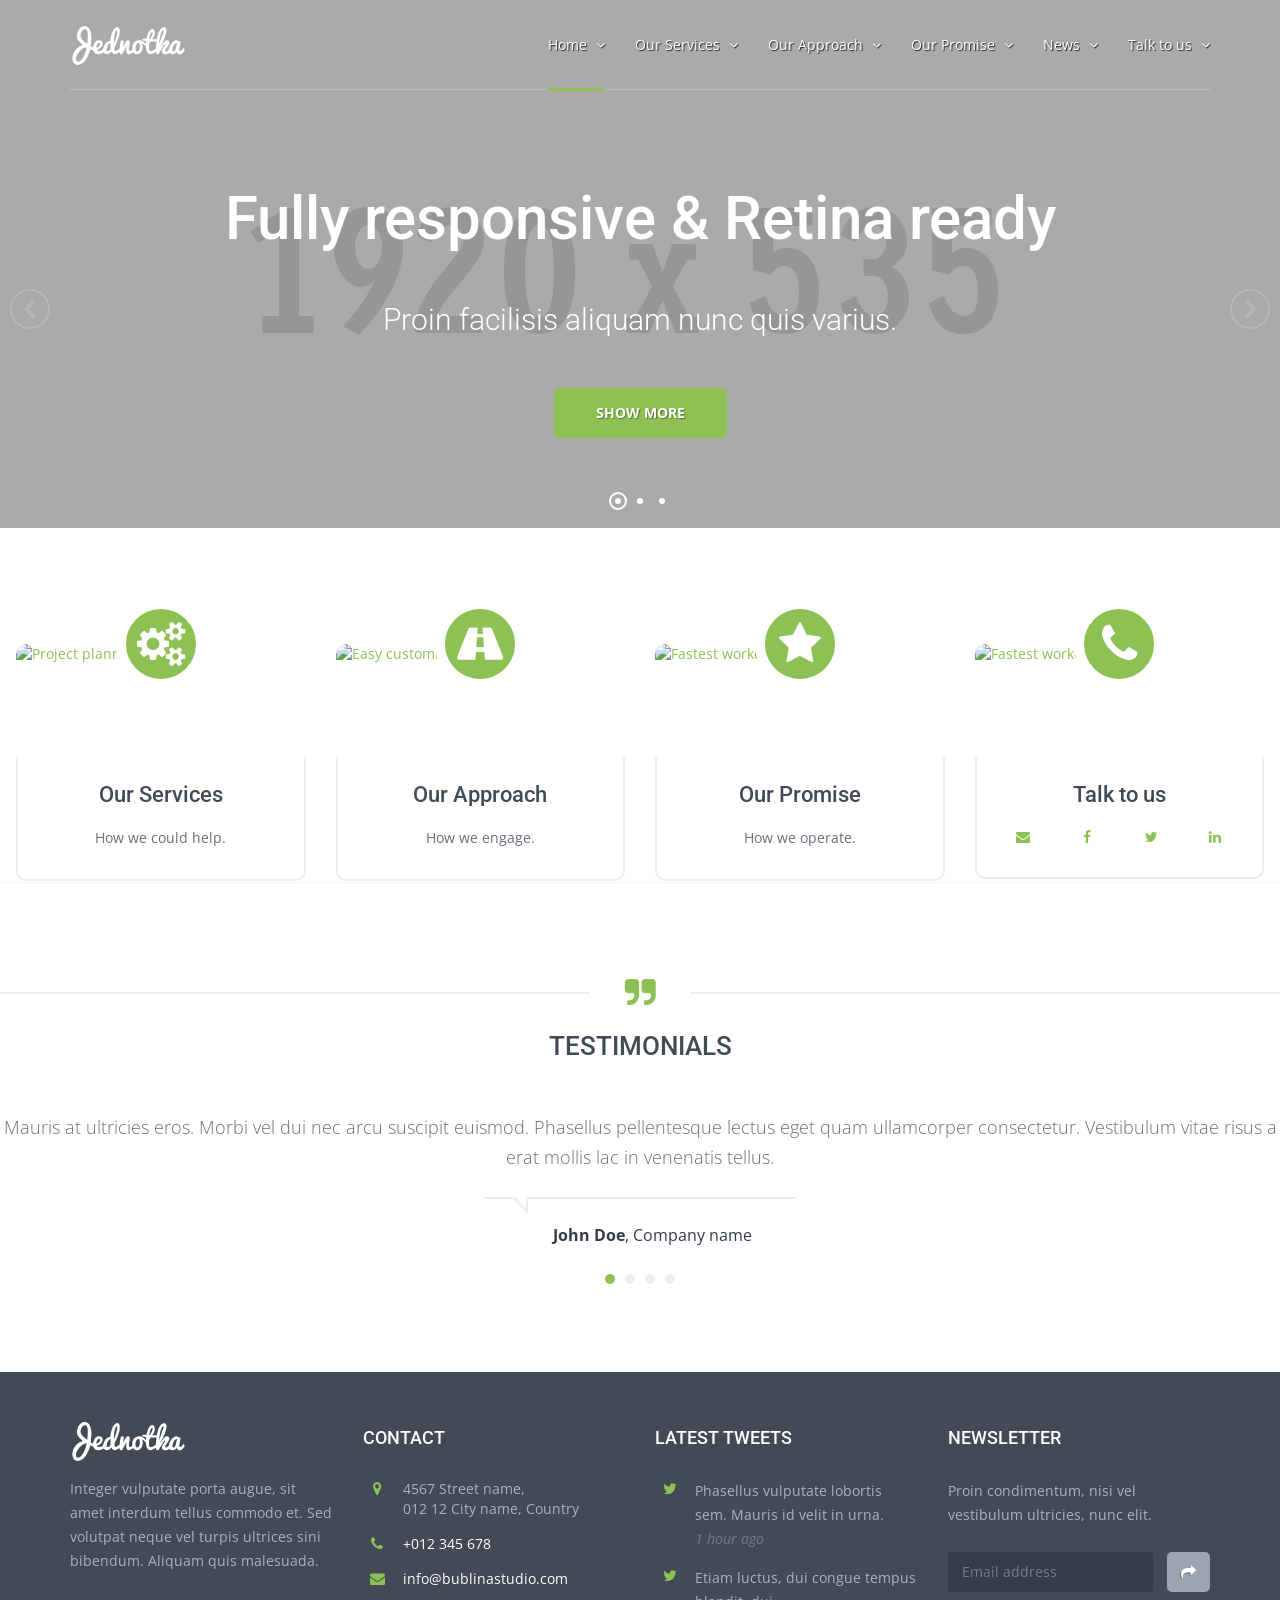
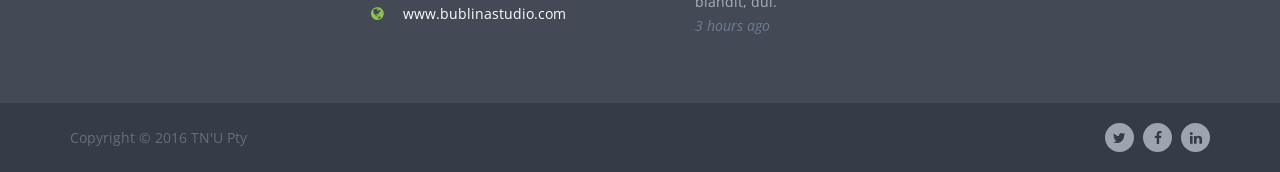
==== index.html @ 7b32b61a "initial commit" ====
<!DOCTYPE html>
<!--
  Name: Jednotka - Multipurpose Website HTML Template
  Author: Bublina Studio - www.bublinastudio.com, info@bublinastudio.com
  Version: 1.8
-->
<!--[if lt IE 9]> <html class="lt-ie9" lang="en"> <![endif]-->
<!--[if !IE] -->
<html lang='en'>
  <!-- <![endif] -->
  <head>
    <title>Home | Kite</title>
    <meta content='blog, business, clean, multipurpose template, twitter bootstrap 3, responsive' name='keywords'>
    <meta content='Jednotka is multipurpose Twitter Bootstrap 3 template which is suitable for any type of business or online project. ' name='description'>
    <meta content='BublinaStudio.com' name='author'>
    <meta content='all' name='robots'>
    <meta content='text/html; charset=utf-8' http-equiv='Content-Type'>
    <meta content='width=device-width, initial-scale=1.0' name='viewport'>
    <!--[if IE]> <meta http-equiv='X-UA-Compatible' content='IE=edge,chrome=1'> <![endif]-->
    <link href='assets/images/meta_icons/favicon.ico' rel='shortcut icon' type='image/x-icon'>
    <link href='assets/images/meta_icons/apple-touch-icon.png' rel='apple-touch-icon-precomposed'>
    <!-- / required stylesheets -->
    <link href="assets/stylesheets/bootstrap/bootstrap.min.css" media="all" id="bootstrap" rel="stylesheet" type="text/css" />
    <link href="assets/stylesheets/jednotka_green.css" media="all" id="colors" rel="stylesheet" type="text/css" />
    <link href="assets/stylesheets/site.css" media="all" id="colors" rel="stylesheet" type="text/css" />
    <!--[if lt IE 9]>
      <script src="assets/javascripts/ie/html5shiv.js" type="text/javascript"></script>
      <script src="assets/javascripts/ie/respond.min.js" type="text/javascript"></script>
    <![endif]-->
  </head>
  <body class='homepage'>
    <div id='wrapper'>
      <header id='header'>
        <div class='container'>
          <nav class='navbar navbar-collapsed-sm navbar-default' id='nav' role='navigation'>
            <div class='navbar-header'>
              <button class='navbar-toggle' data-target='.navbar-header-collapse' data-toggle='collapse' type='button'>
                <span class='sr-only'>Toggle navigation</span>
                <span class='icon-bar'></span>
                <span class='icon-bar'></span>
                <span class='icon-bar'></span>
              </button>
              <a class='navbar-brand' href='index.html'>
                <img alt="Jednotka" width="117" height="39" src="assets/images/logo.svg" />
              </a>
            </div>
            <div class='collapse navbar-collapse navbar-header-collapse'>
              <ul class='nav navbar-nav navbar-right'>
                <li class='active dropdown'>
                  <a class='dropdown-toggle' data-delay='50' data-hover='dropdown' data-toggle='dropdown' href='#'>
                    <span>
                      Home
                      <i class='fa fa-angle-down'></i>
                    </span>
                  </a>
                  <ul class='dropdown-menu' role='menu'>
                    <li class='active dropdown-submenu'>
                      <a href='index.html'>About Us</a>
                    </li>
                   <!--  <li class=''>
                      <a href='index2.html'>Home 2</a>
                    </li>
                    <li class=''>
                      <a href='index3.html'>Home 3</a>
                    </li>
                    <li class=''>
                      <a href='boxed.html'>Boxed layout</a>
                    </li> -->
                  </ul>
                </li>
                <li class='dropdown'>
                  <a class='dropdown-toggle' data-delay='50' data-hover='dropdown' data-toggle='dropdown' href='#'>
                    <span>
                      Our Services
                      <i class='fa fa-angle-down'></i>
                    </span>
                  </a>
                  <ul class='dropdown-menu' role='menu'>
                    <li class=''>
                      <a href='under_construction.html'>Services 1</a>
                    </li>
                    <li class=''>
                      <a href='under_construction.html'>Services 2</a>
                    </li>
                   <!--  <li class=''>
                      <a href='faq.html'>FAQ</a>
                    </li>
                    <li>
                      <a href='404.html'>404 Error</a>
                    </li>
                    <li>
                      <a href='500.html'>500 Error</a>
                    </li>
                    <li>
                      <a href='coming_soon.html'>Coming soon</a>
                    </li>
                    <li>
                      <a href='under_construction.html'>Under construction</a>
                    </li> -->
                  </ul>
                </li>
                <li class='dropdown'>
                  <a class='dropdown-toggle' data-delay='50' data-hover='dropdown' data-toggle='dropdown' href='#'>
                    <span>
                      Our Approach
                      <i class='fa fa-angle-down'></i>
                    </span>
                  </a>
                  <ul class='dropdown-menu' role='menu'>
                    <li class=''>
                      <a href='under_construction.html'>K</a>
                    </li>
                    <li class=''>
                      <a href='under_construction.html'>I</a>
                    </li>
                    <li class=''>
                      <a href='under_construction.html'>T</a>
                    </li>
                    <li class=''>
                      <a href='under_construction.html'>E</a>
                    </li>
<!--                     <li class=''>
                      <a href='tables.html'>Tables</a>
                    </li>
                    <li class=''>
                      <a href='typography.html'>Typography</a>
                    </li>
                    <li class=''>
                      <a href='pricing_tables.html'>Pricing tables</a>
                    </li>
                    <li class='dropdown-submenu'>
                      <a href='index.html'>
                        Submenu
                        <i class='fa fa-angle-right'></i>
                      </a>
                      <ul class='dropdown-menu' role='menu'>
                        <li>
                          <a href='index.html'>Submenu item</a>
                        </li>
                        <li>
                          <a href='index.html'>Submenu item</a>
                        </li>
                        <li>
                          <a href='index.html'>Submenu item</a>
                        </li>
                      </ul>
                    </li> -->
                  </ul>
                </li>
                <li class='dropdown'>
                  <a class='dropdown-toggle' data-delay='50' data-hover='dropdown' data-toggle='dropdown' href='#'>
                    <span>
                      Our Promise
                      <i class='fa fa-angle-down'></i>
                    </span>
                  </a>
                <!--   <ul class='dropdown-menu' role='menu'>
                    <li class=''>
                      <a href='blog_small.html'>Small image</a>
                    </li>
                    <li class=''>
                      <a href='blog_large.html'>Large image</a>
                    </li>
                    <li class=''>
                      <a href='blog_single_post.html'>Single post</a>
                    </li>
                  </ul> -->
                </li>
                <li class='dropdown'>
                  <a class='dropdown-toggle' data-delay='50' data-hover='dropdown' data-toggle='dropdown' href='#'>
                    <span>
                      News
                      <i class='fa fa-angle-down'></i>
                    </span>
                  </a>
                  <ul class='dropdown-menu' role='menu'>
                    <li class=''>
                      <a href='under_construction.html'>Feedback</a>
                    </li>
                   <!--  <li class=''>
                      <a href='portfolio_three_cols.html'>3 columns</a>
                    </li>
                    <li class=''>
                      <a href='portfolio_four_cols.html'>4 columns</a>
                    </li>
                    <li class=''>
                      <a href='portfolio_detail.html'>Project detail</a>
                    </li> -->
                  </ul>
                </li>
                <li class='dropdown'>
                  <a class='dropdown-toggle' data-delay='50' data-hover='dropdown' data-toggle='dropdown' href='#'>
                    <span>
                      Talk to us
                      <i class='fa fa-angle-down'></i>
                    </span>
                  </a>
                 <!--  <ul class='dropdown-menu' role='menu'>
                    <li class=''>
                      <a href='contact.html'>Contact</a>
                    </li>
                    <li class=''>
                      <a href='contact2.html'>Contact 2</a>
                    </li>
                    <li class=''>
                      <a href='contact3.html'>Contact 3</a>
                    </li>
                  </ul> -->
                </li>
              </ul>
            </div>
          </nav>
        </div>
      </header>
      <div id='main' role='main'>
        <!-- / carousel blur -->
        <div class='hero-carousel carousel-blur carousel-blur-arrows carousel-blur-pagination flexslider' id='carousel-example-1'>
          <ul class='slides'>
            <li class='item'>
              <div class='container'>
                <div class='row'>
                  <div class='col-lg-12 animate'>
                    <h1 class='big fadeInUp animated'>
                      Fully responsive
                      &amp;
                      Retina ready
                    </h1>
                    <p class='normal fadeInUp animated'>Proin facilisis aliquam nunc quis varius.</p>
                    <a class='btn btn-contrast btn-lg fadeInRight animated' href='#'>
                      Show more
                    </a>
                  </div>
                </div>
              </div>
            </li>
            <li class='item'>
              <div class='container'>
                <div class='row'>
                  <div class='col-lg-12 animate'>
                    <h2 class='big fadeInLeftBig animated'>
                      Clean, flat
                      &amp;
                      polished design
                    </h2>
                    <p class='normal fadeInRightBig animated'>Sed felis ligula, eleifend at neque eget.</p>
                    <a class='btn btn-contrast btn-lg fadeInDownBig animated' href='#'>
                      Show more
                    </a>
                  </div>
                </div>
              </div>
            </li>
            <li class='item'>
              <div class='container'>
                <div class='row'>
                  <div class='col-lg-12 animate'>
                    <h2 class='big fadeInRightBig animated'>Based on Twitter Bootstrap</h2>
                    <p class='normal fadeInLeftBig animated'>Nam nec tellus molestie, sollicitudin, at...</p>
                    <a class='btn btn-contrast btn-lg fadeInUpBig animated' href='#'>
                      Show more
                    </a>
                  </div>
                </div>
              </div>
            </li>
          </ul>
        </div>
        <div id='main-content'>
          <!-- <div class='container'>
            <div class='row'>
              <div class='col-sm-12'>
                <p class='lead lead-lg text-center'>Quisque nunc sapien, malesuada vitae luctus in, blandit eu erat. Cras fringilla eros eget justo dictum convallis.</p>
              </div>
            </div> -->
            <div class='panels-wrapper'>
              <div class='row panel m-n'>
                <div class='col-sm-3 panel-item'>
                  <a class='panel panel-image' href='#'>
                    <div class='panel-icon'>
                      <i class='fa fa-gears icon'></i>
                    </div>
                    <div class='panel-heading'><img class="img-responsive-sm" alt="Project planning" width="768" height="300" src="http://placehold.it/768x300" /></div>
                    <div class='panel-body'>
                      <h3 class='panel-title'>Our Services</h3>
                      <p>How we could help.</p>
                    </div>
                  </a>
                </div>
                <div class='col-sm-3 panel-item'>
                  <a class='panel panel-image' href='#'>
                    <div class='panel-icon'>
                      <i class='fa fa-road icon'></i>
                    </div>
                    <div class='panel-heading'><img class="img-responsive-sm" alt="Easy customizable" width="768" height="300" src="http://placehold.it/768x300" /></div>
                    <div class='panel-body'>
                      <h3 class='panel-title'>Our Approach</h3>
                      <p>How we engage.</p>
                    </div>
                  </a>
                </div>
                <div class='col-sm-3 panel-item'>
                  <a class='panel panel-image' href='#'>
                    <div class='panel-icon'>
                      <i class='fa fa-star icon'></i>
                    </div>
                    <div class='panel-heading'><img class="img-responsive-sm" alt="Fastest workers" width="768" height="300" src="http://placehold.it/768x300" /></div>
                    <div class='panel-body'>
                      <h3 class='panel-title'>Our Promise</h3>
                      <p>How we operate.</p>
                    </div>
                  </a>
                </div>
                  <div class='col-sm-3 panel-item'>
                  <a class='panel panel-image' href='#'>
                    <div class='panel-icon'>
                      <i class='fa fa-phone icon'></i>
                    </div>
                    <div class='panel-heading'><img class="img-responsive-sm" alt="Fastest workers" width="768" height="300" src="http://placehold.it/768x300" /></div>
                    <div class='panel-body'>
                      <h3 class='panel-title'>Talk to us</h3>
                      <div class='row'>
                       <!--  <div class="icon icon-wrap icon-circle icon-lg contrast-bg">
                          <i class="fa fa-wrench text-white"></i>
                        </div> -->
                        <div class="col-md-3 icon icon-circle icon-lg"> <i class='fa fa-envelope icon'></i></div>
                        <div class="col-md-3 icon icon-circle icon-lg"> <i class='fa fa-facebook icon'></i></div>
                        <div class="col-md-3 icon icon-circle icon-lg"> <i class='fa fa-twitter icon'></i></div>
                        <div class="col-md-3 icon icon-circle icon-lg"> <i class='fa fa-linkedin icon'></i></div>
                      </div>
                    </div>
                  </a>
                </div>
              </div>
            </div>
           <!--  <div class='row'>
              <div class='col-sm-12'>
                <div class='page-header page-header-with-icon'>
                  <i class='fa fa-star'></i>
                  <h2>Top features</h2>
                </div>
                <div class='text-boxes'>
                  <div class='row text-box'>
                    <div class='col-sm-6'><img class="img-responsive center-block" alt="Lorem ipsum dolor sit amet" width="340" height="188" src="http://placehold.it/340x188" /></div>
                    <div class='col-sm-6'>
                      <h3 class='title'><a href="#">Lorem ipsum dolor sit amet</a></h3>
                      <p>Mauris at ultricies eros. Morbi vel dui nec arcu suscipit euismod. Phasellus pellentesque lectus eget quam ullamcorper consectetur. Vestibulum vitae risus a erat mollis lac in venenatis tellus. Morbi et tristique lacus.</p>
                      <a class='btn btn-contrast btn-bordered btn-sm' href='#'>Read more</a>
                    </div>
                  </div>
                  <hr>
                  <div class='row text-box'>
                    <div class='col-sm-6 col-sm-push-6'><img class="img-responsive center-block" alt="Praesent vitae adipiscing nunc" width="330" height="183" src="http://placehold.it/330x183" /></div>
                    <div class='col-sm-6 col-sm-pull-6'>
                      <h3 class='title'><a href="#">Praesent vitae adipiscing nunc</a></h3>
                      <p>Integer fringtilla fringilla mauris eget accumsan. Nullam quis consequat ipsum, eu cursus mi. Donec quis quam at risus viverra venenatis. Phasellus non nulla tortor. Fusce congue enim sed ullamcorper cursus. Donec tincidunt elit sed felis iaculis laoreet.</p>
                      <a class='btn btn-contrast btn-bordered btn-sm' href='#'>Read more</a>
                    </div>
                  </div>
                </div>
              </div>
            </div> -->
            <!-- <div class='row'>
              <div class='col-sm-12'>
                <div class='page-header page-header-with-icon'>
                  <i class='fa fa-suitcase'></i>
                  <h2>
                    Our last projects
                    <small>Phasellus malesuada sapien non orci semper gravida.</small>
                  </h2>
                </div>
                <div class='row portfolio-boxes'>
                  <div class='col-sm-3 col-xs-6 no-mb-t-xs portfolio-box'>
                    <a class='image-link' href='portfolio_detail.html'>
                      <i class='fa fa-search'></i>
                      <img class="img-responsive img-rounded center-block" alt="Etiam vestibulum" width="262" height="262" src="http://placehold.it/262x262" />
                    </a>
                    <h3 class='title'>Etiam vestibulum</h3>
                    <p class='category'>Photography</p>
                  </div>
                  <div class='col-sm-3 col-xs-6 no-mb-t-xs portfolio-box'>
                    <a class='image-link' href='portfolio_detail.html'>
                      <i class='fa fa-link'></i>
                      <img class="img-responsive img-rounded center-block" alt="Malesuada" width="262" height="262" src="http://placehold.it/262x262" />
                    </a>
                    <h3 class='title'>Malesuada</h3>
                    <p class='category'>Webdesign</p>
                  </div>
                  <div class='col-sm-3 col-xs-6 portfolio-box'>
                    <a href='portfolio_detail.html'>
                      <div class='image-link'>
                        <i class='fa fa-search'></i>
                        <img class="img-responsive img-rounded center-block" alt="Dictum vulputate" width="262" height="262" src="http://placehold.it/262x262" />
                      </div>
                      <h3 class='title'>Dictum vulputate</h3>
                      <p class='category'>Identity</p>
                    </a>
                  </div>
                  <div class='col-sm-3 col-xs-6 portfolio-box'>
                    <a href='portfolio_detail.html'>
                      <div class='image-link'>
                        <i class='fa fa-search'></i>
                        <img class="img-responsive img-rounded center-block" alt="Semper massa" width="262" height="262" src="http://placehold.it/262x262" />
                      </div>
                      <h3 class='title'>Semper massa</h3>
                      <p class='category'>Marketing</p>
                    </a>
                  </div>
                </div>
              </div>
            </div> -->
            <div class='row'>
              <div class='col-sm-12'>
                <div class='page-header page-header-with-icon'>
                  <i class='fa fa-quote-right'></i>
                  <h2>Testimonials</h2>
                </div>
                <div class='row quotes'>
                  <div class='carousel carousel-default slide carousel-auto' id='carousel-testimonials'>
                    <div class='carousel-inner'>
                      <div class='item active quote'>
                        <div class='col-sm-12 text-center'>
                          <p class='lead'>Mauris at ultricies eros. Morbi vel dui nec arcu suscipit euismod. Phasellus pellentesque lectus eget quam ullamcorper consectetur. Vestibulum vitae risus a erat mollis lac in venenatis tellus.</p>
                          <div class='author-wrapper'>
                            <p class='author'>
                              <strong>John Doe</strong>,
                              Company name
                            </p>
                          </div>
                        </div>
                      </div>
                      <div class='item quote'>
                        <div class='col-sm-12 text-center'>
                          <p class='lead'>Lorem ipsum dolor sit amet, consectetur adipiscing elit. Praesent accumsan leo tellus. Nulla fringilla elementum nisl, vitae faucibus risus. Donec ut tristique eros. Curabitur mattis auctor turpis.</p>
                          <div class='author-wrapper'>
                            <p class='author'>
                              <strong>Michal Marek</strong>,
                              Bublina Studio
                            </p>
                          </div>
                        </div>
                      </div>
                      <div class='item quote'>
                        <div class='col-sm-12 text-center'>
                          <p class='lead'>Aenean lorem quam, dapibus et enim vel, ultrices tincidunt tellus. Donec mattis massa et lacus interdum lobortis. Pellentesque habitant morbi tristique senectus. Curabitur mattis auctor turpis.</p>
                          <div class='author-wrapper'>
                            <p class='author'>
                              <strong>Paľo Delinčák</strong>,
                              Bublina Studio
                            </p>
                          </div>
                        </div>
                      </div>
                      <div class='item quote'>
                        <div class='col-sm-12 text-center'>
                          <p class='lead'>Integer quis placerat leo, sit amet varius odio. Fusce sollicitudin metus eu eros egestas cursus ut ullamcorper augue. Integer blandit tellus a urna semper, sit amet tempor orci ornare. Mauris nec.</p>
                          <div class='author-wrapper'>
                            <p class='author'>
                              <strong>Jane Doe</strong>,
                              Company name
                            </p>
                          </div>
                        </div>
                      </div>
                    </div>
                    <ol class='carousel-indicators'>
                      <li class='active' data-slide-to='0' data-target='#carousel-testimonials'></li>
                      <li data-slide-to='1' data-target='#carousel-testimonials'></li>
                      <li data-slide-to='2' data-target='#carousel-testimonials'></li>
                      <li data-slide-to='3' data-target='#carousel-testimonials'></li>
                    </ol>
                  </div>
                </div>
              </div>
            </div>
          </div>
        </div>
        <div class='fade' id='scroll-to-top'>
          <i class='fa fa-chevron-up'></i>
        </div>
      </div>
      <footer id='footer'>
        <div id='footer-main'>
          <div class='container'>
            <div class='row'>
              <div class='col-md-3 col-sm-6 info-box'>
                <div class='logo-container'>
                  <img alt="Jednotka" width="117" height="39" src="assets/images/logo.svg" />
                </div>
                <p class='no-mg-b'>Integer vulputate porta augue, sit amet interdum tellus commodo et. Sed volutpat neque vel turpis ultrices sini bibendum. Aliquam quis malesuada.</p>
              </div>
              <div class='col-md-3 col-sm-6 info-box'>
                <h2 class='title'>Contact</h2>
                <div class='icon-boxes'>
                  <div class='icon-box'>
                    <div class='icon icon-wrap'>
                      <i class='fa fa-map-marker'></i>
                    </div>
                    <div class='content'>
                      4567 Street name,
                      <br>
                      012 12 City name, Country
                    </div>
                  </div>
                  <div class='icon-box'>
                    <div class='icon icon-wrap'>
                      <i class='fa fa-phone'></i>
                    </div>
                    <div class='content'>
                      <a href='tel:+012345678'>+012 345 678</a>
                    </div>
                  </div>
                  <div class='icon-box'>
                    <div class='icon icon-wrap'>
                      <i class='fa fa-envelope'></i>
                    </div>
                    <div class='content'><a href="mailto:info@bublinastudio.com">info@bublinastudio.com</a></div>
                  </div>
                  <div class='icon-box'>
                    <div class='icon icon-wrap'>
                      <i class='fa fa-globe'></i>
                    </div>
                    <div class='content'><a href="#">www.bublinastudio.com</a></div>
                  </div>
                </div>
              </div>
              <div class='col-md-3 col-sm-6 info-box social-box'>
                <h2 class='title'>Latest tweets</h2>
                <div class='icon-boxes'>
                  <div class='icon-box'>
                    <div class='icon icon-wrap'>
                      <i class='fa fa-twitter text-contrast'></i>
                    </div>
                    <div class='content'>
                      <p>
                        Phasellus vulputate lobortis sem. Mauris id velit in urna.
                        <br>
                        <a class='time' href='#'>
                          <i>1 hour ago</i>
                        </a>
                      </p>
                    </div>
                  </div>
                  <div class='icon-box'>
                    <div class='icon icon-wrap'>
                      <i class='fa fa-twitter text-contrast'></i>
                    </div>
                    <div class='content'>
                      <p>
                        Etiam luctus, dui congue tempus blandit, dui.
                        <br>
                        <a class='time' href='#'>
                          <i>3 hours ago</i>
                        </a>
                      </p>
                    </div>
                  </div>
                </div>
              </div>
              <div class='col-md-3 col-sm-6 info-box'>
                <h2 class='title'>Newsletter</h2>
                <p>Proin condimentum, nisi vel vestibulum ultricies, nunc elit.</p>
                <form action='index.html' class='form-inline form-validation' method='get'>
                  <div class='row'>
                    <div class='form-group control-group col-xs-9 col-md-8 col-lg-9'>
                      <input class='form-control' data-rule-email='true' data-rule-required='true' id='newsletter_email' name='newsletter[email]' placeholder='Email address' type='email'>
                    </div>
                    <div class='col-xs-3 col-md-4 col-lg-3'>
                      <button class='btn btn-medium-light btn-block' type='submit'>
                        <i class='fa fa-reply text-white'></i>
                      </button>
                    </div>
                  </div>
                </form>
              </div>
            </div>
          </div>
        </div>
        <div id='footer-copyright'>
          <div class='container'>
            <div class='row'>
              <div class='col-lg-12 clearfix'>
                <p class='copyright'>
                  Copyright
                  &copy;
                  2016 TN'U Pty
                </p>
                <div class='links'>
                  <a class='btn btn-circle btn-medium-light btn-sm' href='#'>
                    <i class='fa fa-twitter text-dark'></i>
                  </a>
                  <a class='btn btn-circle btn-medium-light btn-sm' href='#'>
                    <i class='fa fa-facebook text-dark'></i>
                  </a>
                  <a class='btn btn-circle btn-medium-light btn-sm' href='#'>
                    <i class='fa fa-linkedin text-dark'></i>
                  </a>
                </div>
              </div>
            </div>
          </div>
        </div>
      </footer>
    </div>
    <!-- / required javascripts -->
    <script src="assets/javascripts/jquery/jquery.min.js" type="text/javascript"></script>
    <script src="assets/javascripts/jquery/jquery.mobile.custom.min.js" type="text/javascript"></script>
    <script src="assets/javascripts/bootstrap/bootstrap.min.js" type="text/javascript"></script>
    <script src="assets/javascripts/plugins/modernizr/modernizr.custom.min.js" type="text/javascript"></script>
    <script src="assets/javascripts/plugins/hover_dropdown/twitter-bootstrap-hover-dropdown.min.js" type="text/javascript"></script>
    <script src="assets/javascripts/plugins/retina/retina.min.js" type="text/javascript"></script>
    <script src="assets/javascripts/plugins/knob/jquery.knob.js" type="text/javascript"></script>
    <script src="assets/javascripts/plugins/isotope/jquery.isotope.min.js" type="text/javascript"></script>
    <script src="assets/javascripts/plugins/isotope/jquery.isotope.sloppy-masonry.min.js" type="text/javascript"></script>
    <script src="assets/javascripts/plugins/validate/jquery.validate.min.js" type="text/javascript"></script>
    <script src="assets/javascripts/plugins/flexslider/jquery.flexslider.min.js" type="text/javascript"></script>
    <script src="assets/javascripts/plugins/countdown/countdown.js" type="text/javascript"></script>
    <script src="assets/javascripts/plugins/nivo_lightbox/nivo-lightbox.min.js" type="text/javascript"></script>
    <script src="assets/javascripts/plugins/cycle/jquery.cycle.all.min.js" type="text/javascript"></script>
    <script src="assets/javascripts/jednotka.js" type="text/javascript"></script>
    
  </body>
</html>
---- assets/stylesheets/jednotka_green.css ----
@import url(http://fonts.googleapis.com/css?family=Roboto:100,400,300,500);
@import url(http://fonts.googleapis.com/css?family=Open+Sans:400,600,700);
/**
 * Name: Jednotka - Multipurpose Website HTML Template
 * Author: http://themeforest.net/user/BublinaStudio
 * Version: 1.8
**/
/*------------------------------------*\
    $TABLE OF CONTENTS
\*------------------------------------*/
/**
 * $UTILITIES.........................Universal classes for paddings, margins, positioning...
 * $FONT AWESOME......................Font Awesome icons definition
 *
 * $PLUGINS
 *      $ANIMATE......................Animate.CSS - CSS3 animations plugin
 *      $ISOTOPE......................Isotope plugin
 *      $NIVOLIGHTBOX.................Nivo Lightbox plugin
 *
 * $COMMON............................Common definitions
 *
 * $STRUCTURE
 *      $CONTENT......................Content section
 *      $HEADER.......................Header + navigation section
 *      $SIDEBAR......................Sidebar section
 *      $FOOTER.......................Footer section
 *      $TYPOGRAPHY...................Typography definitions
 *
 * $MODULES
 *      $QUOTES.......................Quotes (Testimonials)
 *      $PRICING TABLES...............Pricing tables
 *      $PANELS.......................Bordered panel, Image panel, Big panel, Big circle and circle panel
 *      $BOXES........................Text box, image list box, icon list box, portfolio boxes, profile boxes
 *      $CAROUSELS....................Blur carousel, image carousel, contrast carousel
 *      $TIMELINE.....................Timeline
 *      $STATISTICS...................Statistics
 *      $COMMENTS.....................Comments
 *      $BROWSER WINDOW...............Browser window in portfolio
 *      $BUTTONS......................Custom buttons
 *      $PROGRESS BARS................Custom progress bars
 *      $LINKS........................Links
 *      $ACCORDIONS...................Accordions
 *      $TABS.........................Tabs
 *      $INPUTS.......................Form inputs and controls
 *      $PAGINATION...................Pagination
 *      $NAVS.........................Navigations
 *      $TABLES.......................Tables
 *      $ICONS........................Icons
 *      $CLIENT SLIDESHOW.............Client slideshow (Logo carousel)
 *
 * $PAGES
 *      $CONTACT PAGE.................Definitions for contact page
 *      $ERROR PAGE...................Definitions for error page (404, 500)
 *      $COUNTDOWN PAGE...............Definitions for countdown page (Coming soon, under construction)
 *      $FAQ PAGE.....................Definitions for FAQ page
 */
/*------------------------------------*\
    $UTILITIES
\*------------------------------------*/
.no-mg {
  margin: 0 !important; }

.no-mg-t {
  margin-top: 0 !important; }

.no-mg-r {
  margin-right: 0 !important; }

.no-mg-b {
  margin-bottom: 0 !important; }

.no-mg-l {
  margin-left: 0 !important; }

@media (max-width: 767px) {
  .no-mg-xso {
    margin: 0 !important; } }

@media (max-width: 767px) {
  .no-mg-t-xso {
    margin-top: 0 !important; } }

@media (max-width: 767px) {
  .no-mg-r-xso {
    margin-right: 0 !important; } }

@media (max-width: 767px) {
  .no-mg-b-xso {
    margin-top: 0 !important; } }

@media (max-width: 767px) {
  .no-mg-l-xso {
    margin-left: 0 !important; } }

.no-pd {
  padding: 0 !important; }

.no-pd-t {
  padding-top: 0 !important; }

.no-pd-r {
  padding-right: 0 !important; }

.no-pd-b {
  padding-bottom: 0 !important; }

.no-pd-l {
  padding-left: 0 !important; }

@media (max-width: 767px) {
  .no-pd-xso {
    padding: 0 !important; } }

@media (max-width: 767px) {
  .no-pd-t-xso {
    padding-top: 0 !important; } }

@media (max-width: 767px) {
  .no-pd-r-xso {
    padding-right: 0 !important; } }

@media (max-width: 767px) {
  .no-pd-b-xso {
    padding-top: 0 !important; } }

@media (max-width: 767px) {
  .no-pd-l-xso {
    padding-left: 0 !important; } }

.mg-lg {
  margin: 40px; }

.pd-lg {
  padding: 40px; }

.mg-t-lg {
  margin-top: 40px; }

.mg-r-lg {
  margin-right: 40px; }

.mg-b-lg {
  margin-bottom: 40px; }

.mg-l-lg {
  margin-left: 40px; }

.pd-t-lg {
  padding-top: 40px; }

.pd-r-lg {
  padding-right: 40px; }

.pd-b-lg {
  padding-bottom: 40px; }

.pd-l-lg {
  padding-left: 40px; }

@media (max-width: 767px) {
  .mg-t-xso-lg {
    margin-top: 40px; } }

@media (max-width: 767px) {
  .mg-r-xso-lg {
    margin-right: 40px; } }

@media (max-width: 767px) {
  .mg-b-xso-lg {
    margin-bottom: 40px; } }

@media (max-width: 767px) {
  .mg-l-xso-lg {
    margin-left: 40px; } }

@media (max-width: 767px) {
  .pd-t-xso-lg {
    padding-top: 40px; } }

@media (max-width: 767px) {
  .pd-r-xso-lg {
    padding-right: 40px; } }

@media (max-width: 767px) {
  .pd-b-xso-lg {
    padding-bottom: 40px; } }

@media (max-width: 767px) {
  .pd-l-xso-lg {
    padding-left: 40px; } }

.mg-md {
  margin: 30px; }

.pd-md {
  padding: 30px; }

.mg-t-md {
  margin-top: 30px; }

.mg-r-md {
  margin-right: 30px; }

.mg-b-md {
  margin-bottom: 30px; }

.mg-l-md {
  margin-left: 30px; }

.pd-t-md {
  padding-top: 30px; }

.pd-r-md {
  padding-right: 30px; }

.pd-b-md {
  padding-bottom: 30px; }

.pd-l-md {
  padding-left: 30px; }

@media (max-width: 767px) {
  .mg-t-xso-md {
    margin-top: 30px; } }

@media (max-width: 767px) {
  .mg-r-xso-md {
    margin-right: 30px; } }

@media (max-width: 767px) {
  .mg-b-xso-md {
    margin-bottom: 30px; } }

@media (max-width: 767px) {
  .mg-l-xso-md {
    margin-left: 30px; } }

@media (max-width: 767px) {
  .pd-t-xso-md {
    padding-top: 30px; } }

@media (max-width: 767px) {
  .pd-r-xso-md {
    padding-right: 30px; } }

@media (max-width: 767px) {
  .pd-b-xso-md {
    padding-bottom: 30px; } }

@media (max-width: 767px) {
  .pd-l-xso-md {
    padding-left: 30px; } }

.mg {
  margin: 20px; }

.pd {
  padding: 20px; }

.mg-t {
  margin-top: 20px; }

.mg-r {
  margin-right: 20px; }

.mg-b {
  margin-bottom: 20px; }

.mg-l {
  margin-left: 20px; }

.pd-t {
  padding-top: 20px; }

.pd-r {
  padding-right: 20px; }

.pd-b {
  padding-bottom: 20px; }

.pd-l {
  padding-left: 20px; }

@media (max-width: 767px) {
  .mg-t-xso {
    margin-top: 20px; } }

@media (max-width: 767px) {
  .mg-r-xso {
    margin-right: 20px; } }

@media (max-width: 767px) {
  .mg-b-xso {
    margin-bottom: 20px; } }

@media (max-width: 767px) {
  .mg-l-xso {
    margin-left: 20px; } }

@media (max-width: 767px) {
  .pd-t-xso {
    padding-top: 20px; } }

@media (max-width: 767px) {
  .pd-r-xso {
    padding-right: 20px; } }

@media (max-width: 767px) {
  .pd-b-xso {
    padding-bottom: 20px; } }

@media (max-width: 767px) {
  .pd-l-xso {
    padding-left: 20px; } }

.mg-sm {
  margin: 10px; }

.pd-sm {
  padding: 10px; }

.mg-t-sm {
  margin-top: 10px; }

.mg-r-sm {
  margin-right: 10px; }

.mg-b-sm {
  margin-bottom: 10px; }

.mg-l-sm {
  margin-left: 10px; }

.pd-t-sm {
  padding-top: 10px; }

.pd-r-sm {
  padding-right: 10px; }

.pd-b-sm {
  padding-bottom: 10px; }

.pd-l-sm {
  padding-left: 10px; }

@media (max-width: 767px) {
  .mg-t-xso-sm {
    margin-top: 10px; } }

@media (max-width: 767px) {
  .mg-r-xso-sm {
    margin-right: 10px; } }

@media (max-width: 767px) {
  .mg-b-xso-sm {
    margin-bottom: 10px; } }

@media (max-width: 767px) {
  .mg-l-xso-sm {
    margin-left: 10px; } }

@media (max-width: 767px) {
  .pd-t-xso-sm {
    padding-top: 10px; } }

@media (max-width: 767px) {
  .pd-r-xso-sm {
    padding-right: 10px; } }

@media (max-width: 767px) {
  .pd-b-xso-sm {
    padding-bottom: 10px; } }

@media (max-width: 767px) {
  .pd-l-xso-sm {
    padding-left: 10px; } }

.mg-xs {
  margin: 5px; }

.pd-xs {
  padding: 5px; }

.mg-t-xs {
  margin-top: 5px; }

.mg-r-xs {
  margin-right: 5px; }

.mg-b-xs {
  margin-bottom: 5px; }

.mg-l-xs {
  margin-left: 5px; }

.pd-t-xs {
  padding-top: 5px; }

.pd-r-xs {
  padding-right: 5px; }

.pd-b-xs {
  padding-bottom: 5px; }

.pd-l-xs {
  padding-left: 5px; }

@media (max-width: 767px) {
  .mg-t-xso-xs {
    margin-top: 5px; } }

@media (max-width: 767px) {
  .mg-r-xso-xs {
    margin-right: 5px; } }

@media (max-width: 767px) {
  .mg-b-xso-xs {
    margin-bottom: 5px; } }

@media (max-width: 767px) {
  .mg-l-xso-xs {
    margin-left: 5px; } }

@media (max-width: 767px) {
  .pd-t-xso-xs {
    padding-top: 5px; } }

@media (max-width: 767px) {
  .pd-r-xso-xs {
    padding-right: 5px; } }

@media (max-width: 767px) {
  .pd-b-xso-xs {
    padding-bottom: 5px; } }

@media (max-width: 767px) {
  .pd-l-xso-xs {
    padding-left: 5px; } }

.text-white {
  color: white !important; }

.white-bg {
  background-color: white !important; }

.white-border {
  border-color: white !important; }

.label-white {
  background-color: white !important; }

.badge-white {
  background-color: white !important; }

.progress-bar-white {
  background: white; }

.text-black {
  color: black !important; }

.black-bg {
  background-color: black !important; }

.black-border {
  border-color: black !important; }

.label-black {
  background-color: black !important; }

.badge-black {
  background-color: black !important; }

.progress-bar-black {
  background: black; }

.text-contrast {
  color: #8dc153 !important; }

.contrast-bg {
  background-color: #8dc153 !important; }

.contrast-border {
  border-color: #8dc153 !important; }

.label-contrast {
  background-color: #8dc153 !important; }

.badge-contrast {
  background-color: #8dc153 !important; }

.progress-bar-contrast {
  background: #8dc153; }

.text-dark {
  color: #353b47 !important; }

.dark-bg {
  background-color: #353b47 !important; }

.dark-border {
  border-color: #353b47 !important; }

.label-dark {
  background-color: #353b47 !important; }

.badge-dark {
  background-color: #353b47 !important; }

.progress-bar-dark {
  background: #353b47; }

.text-medium {
  color: #434955 !important; }

.medium-bg {
  background-color: #434955 !important; }

.medium-border {
  border-color: #434955 !important; }

.label-medium {
  background-color: #434955 !important; }

.badge-medium {
  background-color: #434955 !important; }

.progress-bar-medium {
  background: #434955; }

.text-light {
  color: #676f7a !important; }

.light-bg {
  background-color: #676f7a !important; }

.light-border {
  border-color: #676f7a !important; }

.label-light {
  background-color: #676f7a !important; }

.badge-light {
  background-color: #676f7a !important; }

.progress-bar-light {
  background: #676f7a; }

.text-medium-light {
  color: #9ca4af !important; }

.medium-light-bg {
  background-color: #9ca4af !important; }

.medium-light-border {
  border-color: #9ca4af !important; }

.label-medium-light {
  background-color: #9ca4af !important; }

.badge-medium-light {
  background-color: #9ca4af !important; }

.progress-bar-medium-light {
  background: #9ca4af; }

.text-very-light {
  color: #eaedf2 !important; }

.very-light-bg {
  background-color: #eaedf2 !important; }

.very-light-border {
  border-color: #eaedf2 !important; }

.label-very-light {
  background-color: #eaedf2 !important; }

.badge-very-light {
  background-color: #eaedf2 !important; }

.progress-bar-very-light {
  background: #eaedf2; }

.text-primary {
  color: #428bca !important; }

.primary-bg {
  background-color: #428bca !important; }

.primary-border {
  border-color: #428bca !important; }

.label-primary {
  background-color: #428bca !important; }

.badge-primary {
  background-color: #428bca !important; }

.progress-bar-primary {
  background: #428bca; }

.text-success {
  color: #5cb85c !important; }

.success-bg {
  background-color: #5cb85c !important; }

.success-border {
  border-color: #5cb85c !important; }

.label-success {
  background-color: #5cb85c !important; }

.badge-success {
  background-color: #5cb85c !important; }

.progress-bar-success {
  background: #5cb85c; }

.text-warning {
  color: #f0ad4e !important; }

.warning-bg {
  background-color: #f0ad4e !important; }

.warning-border {
  border-color: #f0ad4e !important; }

.label-warning {
  background-color: #f0ad4e !important; }

.badge-warning {
  background-color: #f0ad4e !important; }

.progress-bar-warning {
  background: #f0ad4e; }

.text-danger {
  color: #d9534f !important; }

.danger-bg {
  background-color: #d9534f !important; }

.danger-border {
  border-color: #d9534f !important; }

.label-danger {
  background-color: #d9534f !important; }

.badge-danger {
  background-color: #d9534f !important; }

.progress-bar-danger {
  background: #d9534f; }

.text-info {
  color: #5dc3de !important; }

.info-bg {
  background-color: #5dc3de !important; }

.info-border {
  border-color: #5dc3de !important; }

.label-info {
  background-color: #5dc3de !important; }

.badge-info {
  background-color: #5dc3de !important; }

.progress-bar-info {
  background: #5dc3de; }

.center-block {
  margin-left: auto;
  margin-right: auto; }

.right-block {
  margin-left: auto;
  margin-right: 0; }

.left-block {
  margin-left: 0;
  margin-right: auto; }

.text-justify {
  text-align: justify; }

.text-uppercase {
  text-transform: uppercase; }

@media (max-width: 767px) {
  .text-center-xs {
    text-align: center; } }

.pos-rel {
  position: relative !important; }

.pos-abs {
  position: absolute !important; }

.pos-sta {
  position: static !important; }

.img-rounded {
  -webkit-border-radius: 10px;
  -moz-border-radius: 10px;
  -ms-border-radius: 10px;
  -o-border-radius: 10px;
  border-radius: 10px; }

.img-rounded-half {
  -webkit-border-radius: 5px;
  -moz-border-radius: 5px;
  -ms-border-radius: 5px;
  -o-border-radius: 5px;
  border-radius: 5px; }

@media (min-width: 768px) {
  .img-responsive-sm {
    display: block;
    height: auto;
    max-width: 100%; } }

/*!
 *  Font Awesome 4.6.3 by @davegandy - http://fontawesome.io - @fontawesome
 *  License - http://fontawesome.io/license (Font: SIL OFL 1.1, CSS: MIT License)
 */
/* FONT PATH
 * -------------------------- */
@font-face {
  font-family: 'FontAwesome';
  src: url("../fonts/font-awesome/fontawesome-webfont.eot?v=4.6.3");
  src: url("../fonts/font-awesome/fontawesome-webfont.eot?#iefix&v=4.6.3") format("embedded-opentype"), url("../fonts/font-awesome/fontawesome-webfont.woff2?v=4.6.3") format("woff2"), url("../fonts/font-awesome/fontawesome-webfont.woff?v=4.6.3") format("woff"), url("../fonts/font-awesome/fontawesome-webfont.ttf?v=4.6.3") format("truetype"), url("../fonts/font-awesome/fontawesome-webfont.svg?v=4.6.3#fontawesomeregular") format("svg");
  font-weight: normal;
  font-style: normal; }

.fa {
  display: inline-block;
  font: normal normal normal 14px/1 FontAwesome;
  font-size: inherit;
  text-rendering: auto;
  -webkit-font-smoothing: antialiased;
  -moz-osx-font-smoothing: grayscale; }

/* makes the font 33% larger relative to the icon container */
.fa-lg {
  font-size: 1.33333em;
  line-height: 0.75em;
  vertical-align: -15%; }

.fa-2x {
  font-size: 2em; }

.fa-3x {
  font-size: 3em; }

.fa-4x {
  font-size: 4em; }

.fa-5x {
  font-size: 5em; }

.fa-fw {
  width: 1.28571em;
  text-align: center; }

.fa-ul {
  padding-left: 0;
  margin-left: 2.14286em;
  list-style-type: none; }
  .fa-ul > li {
    position: relative; }

.fa-li {
  position: absolute;
  left: -2.14286em;
  width: 2.14286em;
  top: 0.14286em;
  text-align: center; }
  .fa-li.fa-lg {
    left: -1.85714em; }

.fa-border {
  padding: .2em .25em .15em;
  border: solid 0.08em #eeeeee;
  border-radius: .1em; }

.fa-pull-left {
  float: left; }

.fa-pull-right {
  float: right; }

.fa.fa-pull-left {
  margin-right: .3em; }
.fa.fa-pull-right {
  margin-left: .3em; }

/* Deprecated as of 4.4.0 */
.pull-right {
  float: right; }

.pull-left {
  float: left; }

.fa.pull-left {
  margin-right: .3em; }
.fa.pull-right {
  margin-left: .3em; }

.fa-spin {
  -webkit-animation: fa-spin 2s infinite linear;
  animation: fa-spin 2s infinite linear; }

.fa-pulse {
  -webkit-animation: fa-spin 1s infinite steps(8);
  animation: fa-spin 1s infinite steps(8); }

@-webkit-keyframes fa-spin {
  0% {
    -webkit-transform: rotate(0deg);
    transform: rotate(0deg); }

  100% {
    -webkit-transform: rotate(359deg);
    transform: rotate(359deg); } }

@keyframes fa-spin {
  0% {
    -webkit-transform: rotate(0deg);
    transform: rotate(0deg); }

  100% {
    -webkit-transform: rotate(359deg);
    transform: rotate(359deg); } }

.fa-rotate-90 {
  -ms-filter: "progid:DXImageTransform.Microsoft.BasicImage(rotation=1)";
  -webkit-transform: rotate(90deg);
  -ms-transform: rotate(90deg);
  transform: rotate(90deg); }

.fa-rotate-180 {
  -ms-filter: "progid:DXImageTransform.Microsoft.BasicImage(rotation=2)";
  -webkit-transform: rotate(180deg);
  -ms-transform: rotate(180deg);
  transform: rotate(180deg); }

.fa-rotate-270 {
  -ms-filter: "progid:DXImageTransform.Microsoft.BasicImage(rotation=3)";
  -webkit-transform: rotate(270deg);
  -ms-transform: rotate(270deg);
  transform: rotate(270deg); }

.fa-flip-horizontal {
  -ms-filter: "progid:DXImageTransform.Microsoft.BasicImage(rotation=0, mirror=1)";
  -webkit-transform: scale(-1, 1);
  -ms-transform: scale(-1, 1);
  transform: scale(-1, 1); }

.fa-flip-vertical {
  -ms-filter: "progid:DXImageTransform.Microsoft.BasicImage(rotation=2, mirror=1)";
  -webkit-transform: scale(1, -1);
  -ms-transform: scale(1, -1);
  transform: scale(1, -1); }

:root .fa-rotate-90,
:root .fa-rotate-180,
:root .fa-rotate-270,
:root .fa-flip-horizontal,
:root .fa-flip-vertical {
  filter: none; }

.fa-stack {
  position: relative;
  display: inline-block;
  width: 2em;
  height: 2em;
  line-height: 2em;
  vertical-align: middle; }

.fa-stack-1x, .fa-stack-2x {
  position: absolute;
  left: 0;
  width: 100%;
  text-align: center; }

.fa-stack-1x {
  line-height: inherit; }

.fa-stack-2x {
  font-size: 2em; }

.fa-inverse {
  color: white; }

/* Font Awesome uses the Unicode Private Use Area (PUA) to ensure screen
   readers do not read off random characters that represent icons */
.fa-glass:before {
  content: "\f000"; }

.fa-music:before {
  content: "\f001"; }

.fa-search:before {
  content: "\f002"; }

.fa-envelope-o:before {
  content: "\f003"; }

.fa-heart:before {
  content: "\f004"; }

.fa-star:before {
  content: "\f005"; }

.fa-star-o:before {
  content: "\f006"; }

.fa-user:before {
  content: "\f007"; }

.fa-film:before {
  content: "\f008"; }

.fa-th-large:before {
  content: "\f009"; }

.fa-th:before {
  content: "\f00a"; }

.fa-th-list:before {
  content: "\f00b"; }

.fa-check:before {
  content: "\f00c"; }

.fa-remove:before,
.fa-close:before,
.fa-times:before {
  content: "\f00d"; }

.fa-search-plus:before {
  content: "\f00e"; }

.fa-search-minus:before {
  content: "\f010"; }

.fa-power-off:before {
  content: "\f011"; }

.fa-signal:before {
  content: "\f012"; }

.fa-gear:before,
.fa-cog:before {
  content: "\f013"; }

.fa-trash-o:before {
  content: "\f014"; }

.fa-home:before {
  content: "\f015"; }

.fa-file-o:before {
  content: "\f016"; }

.fa-clock-o:before {
  content: "\f017"; }

.fa-road:before {
  content: "\f018"; }

.fa-download:before {
  content: "\f019"; }

.fa-arrow-circle-o-down:before {
  content: "\f01a"; }

.fa-arrow-circle-o-up:before {
  content: "\f01b"; }

.fa-inbox:before {
  content: "\f01c"; }

.fa-play-circle-o:before {
  content: "\f01d"; }

.fa-rotate-right:before,
.fa-repeat:before {
  content: "\f01e"; }

.fa-refresh:before {
  content: "\f021"; }

.fa-list-alt:before {
  content: "\f022"; }

.fa-lock:before {
  content: "\f023"; }

.fa-flag:before {
  content: "\f024"; }

.fa-headphones:before {
  content: "\f025"; }

.fa-volume-off:before {
  content: "\f026"; }

.fa-volume-down:before {
  content: "\f027"; }

.fa-volume-up:before {
  content: "\f028"; }

.fa-qrcode:before {
  content: "\f029"; }

.fa-barcode:before {
  content: "\f02a"; }

.fa-tag:before {
  content: "\f02b"; }

.fa-tags:before {
  content: "\f02c"; }

.fa-book:before {
  content: "\f02d"; }

.fa-bookmark:before {
  content: "\f02e"; }

.fa-print:before {
  content: "\f02f"; }

.fa-camera:before {
  content: "\f030"; }

.fa-font:before {
  content: "\f031"; }

.fa-bold:before {
  content: "\f032"; }

.fa-italic:before {
  content: "\f033"; }

.fa-text-height:before {
  content: "\f034"; }

.fa-text-width:before {
  content: "\f035"; }

.fa-align-left:before {
  content: "\f036"; }

.fa-align-center:before {
  content: "\f037"; }

.fa-align-right:before {
  content: "\f038"; }

.fa-align-justify:before {
  content: "\f039"; }

.fa-list:before {
  content: "\f03a"; }

.fa-dedent:before,
.fa-outdent:before {
  content: "\f03b"; }

.fa-indent:before {
  content: "\f03c"; }

.fa-video-camera:before {
  content: "\f03d"; }

.fa-photo:before,
.fa-image:before,
.fa-picture-o:before {
  content: "\f03e"; }

.fa-pencil:before {
  content: "\f040"; }

.fa-map-marker:before {
  content: "\f041"; }

.fa-adjust:before {
  content: "\f042"; }

.fa-tint:before {
  content: "\f043"; }

.fa-edit:before,
.fa-pencil-square-o:before {
  content: "\f044"; }

.fa-share-square-o:before {
  content: "\f045"; }

.fa-check-square-o:before {
  content: "\f046"; }

.fa-arrows:before {
  content: "\f047"; }

.fa-step-backward:before {
  content: "\f048"; }

.fa-fast-backward:before {
  content: "\f049"; }

.fa-backward:before {
  content: "\f04a"; }

.fa-play:before {
  content: "\f04b"; }

.fa-pause:before {
  content: "\f04c"; }

.fa-stop:before {
  content: "\f04d"; }

.fa-forward:before {
  content: "\f04e"; }

.fa-fast-forward:before {
  content: "\f050"; }

.fa-step-forward:before {
  content: "\f051"; }

.fa-eject:before {
  content: "\f052"; }

.fa-chevron-left:before {
  content: "\f053"; }

.fa-chevron-right:before {
  content: "\f054"; }

.fa-plus-circle:before {
  content: "\f055"; }

.fa-minus-circle:before {
  content: "\f056"; }

.fa-times-circle:before {
  content: "\f057"; }

.fa-check-circle:before {
  content: "\f058"; }

.fa-question-circle:before {
  content: "\f059"; }

.fa-info-circle:before {
  content: "\f05a"; }

.fa-crosshairs:before {
  content: "\f05b"; }

.fa-times-circle-o:before {
  content: "\f05c"; }

.fa-check-circle-o:before {
  content: "\f05d"; }

.fa-ban:before {
  content: "\f05e"; }

.fa-arrow-left:before {
  content: "\f060"; }

.fa-arrow-right:before {
  content: "\f061"; }

.fa-arrow-up:before {
  content: "\f062"; }

.fa-arrow-down:before {
  content: "\f063"; }

.fa-mail-forward:before,
.fa-share:before {
  content: "\f064"; }

.fa-expand:before {
  content: "\f065"; }

.fa-compress:before {
  content: "\f066"; }

.fa-plus:before {
  content: "\f067"; }

.fa-minus:before {
  content: "\f068"; }

.fa-asterisk:before {
  content: "\f069"; }

.fa-exclamation-circle:before {
  content: "\f06a"; }

.fa-gift:before {
  content: "\f06b"; }

.fa-leaf:before {
  content: "\f06c"; }

.fa-fire:before {
  content: "\f06d"; }

.fa-eye:before {
  content: "\f06e"; }

.fa-eye-slash:before {
  content: "\f070"; }

.fa-warning:before,
.fa-exclamation-triangle:before {
  content: "\f071"; }

.fa-plane:before {
  content: "\f072"; }

.fa-calendar:before {
  content: "\f073"; }

.fa-random:before {
  content: "\f074"; }

.fa-comment:before {
  content: "\f075"; }

.fa-magnet:before {
  content: "\f076"; }

.fa-chevron-up:before {
  content: "\f077"; }

.fa-chevron-down:before {
  content: "\f078"; }

.fa-retweet:before {
  content: "\f079"; }

.fa-shopping-cart:before {
  content: "\f07a"; }

.fa-folder:before {
  content: "\f07b"; }

.fa-folder-open:before {
  content: "\f07c"; }

.fa-arrows-v:before {
  content: "\f07d"; }

.fa-arrows-h:before {
  content: "\f07e"; }

.fa-bar-chart-o:before,
.fa-bar-chart:before {
  content: "\f080"; }

.fa-twitter-square:before {
  content: "\f081"; }

.fa-facebook-square:before {
  content: "\f082"; }

.fa-camera-retro:before {
  content: "\f083"; }

.fa-key:before {
  content: "\f084"; }

.fa-gears:before,
.fa-cogs:before {
  content: "\f085"; }

.fa-comments:before {
  content: "\f086"; }

.fa-thumbs-o-up:before {
  content: "\f087"; }

.fa-thumbs-o-down:before {
  content: "\f088"; }

.fa-star-half:before {
  content: "\f089"; }

.fa-heart-o:before {
  content: "\f08a"; }

.fa-sign-out:before {
  content: "\f08b"; }

.fa-linkedin-square:before {
  content: "\f08c"; }

.fa-thumb-tack:before {
  content: "\f08d"; }

.fa-external-link:before {
  content: "\f08e"; }

.fa-sign-in:before {
  content: "\f090"; }

.fa-trophy:before {
  content: "\f091"; }

.fa-github-square:before {
  content: "\f092"; }

.fa-upload:before {
  content: "\f093"; }

.fa-lemon-o:before {
  content: "\f094"; }

.fa-phone:before {
  content: "\f095"; }

.fa-square-o:before {
  content: "\f096"; }

.fa-bookmark-o:before {
  content: "\f097"; }

.fa-phone-square:before {
  content: "\f098"; }

.fa-twitter:before {
  content: "\f099"; }

.fa-facebook-f:before,
.fa-facebook:before {
  content: "\f09a"; }

.fa-github:before {
  content: "\f09b"; }

.fa-unlock:before {
  content: "\f09c"; }

.fa-credit-card:before {
  content: "\f09d"; }

.fa-feed:before,
.fa-rss:before {
  content: "\f09e"; }

.fa-hdd-o:before {
  content: "\f0a0"; }

.fa-bullhorn:before {
  content: "\f0a1"; }

.fa-bell:before {
  content: "\f0f3"; }

.fa-certificate:before {
  content: "\f0a3"; }

.fa-hand-o-right:before {
  content: "\f0a4"; }

.fa-hand-o-left:before {
  content: "\f0a5"; }

.fa-hand-o-up:before {
  content: "\f0a6"; }

.fa-hand-o-down:before {
  content: "\f0a7"; }

.fa-arrow-circle-left:before {
  content: "\f0a8"; }

.fa-arrow-circle-right:before {
  content: "\f0a9"; }

.fa-arrow-circle-up:before {
  content: "\f0aa"; }

.fa-arrow-circle-down:before {
  content: "\f0ab"; }

.fa-globe:before {
  content: "\f0ac"; }

.fa-wrench:before {
  content: "\f0ad"; }

.fa-tasks:before {
  content: "\f0ae"; }

.fa-filter:before {
  content: "\f0b0"; }

.fa-briefcase:before {
  content: "\f0b1"; }

.fa-arrows-alt:before {
  content: "\f0b2"; }

.fa-group:before,
.fa-users:before {
  content: "\f0c0"; }

.fa-chain:before,
.fa-link:before {
  content: "\f0c1"; }

.fa-cloud:before {
  content: "\f0c2"; }

.fa-flask:before {
  content: "\f0c3"; }

.fa-cut:before,
.fa-scissors:before {
  content: "\f0c4"; }

.fa-copy:before,
.fa-files-o:before {
  content: "\f0c5"; }

.fa-paperclip:before {
  content: "\f0c6"; }

.fa-save:before,
.fa-floppy-o:before {
  content: "\f0c7"; }

.fa-square:before {
  content: "\f0c8"; }

.fa-navicon:before,
.fa-reorder:before,
.fa-bars:before {
  content: "\f0c9"; }

.fa-list-ul:before {
  content: "\f0ca"; }

.fa-list-ol:before {
  content: "\f0cb"; }

.fa-strikethrough:before {
  content: "\f0cc"; }

.fa-underline:before {
  content: "\f0cd"; }

.fa-table:before {
  content: "\f0ce"; }

.fa-magic:before {
  content: "\f0d0"; }

.fa-truck:before {
  content: "\f0d1"; }

.fa-pinterest:before {
  content: "\f0d2"; }

.fa-pinterest-square:before {
  content: "\f0d3"; }

.fa-google-plus-square:before {
  content: "\f0d4"; }

.fa-google-plus:before {
  content: "\f0d5"; }

.fa-money:before {
  content: "\f0d6"; }

.fa-caret-down:before {
  content: "\f0d7"; }

.fa-caret-up:before {
  content: "\f0d8"; }

.fa-caret-left:before {
  content: "\f0d9"; }

.fa-caret-right:before {
  content: "\f0da"; }

.fa-columns:before {
  content: "\f0db"; }

.fa-unsorted:before,
.fa-sort:before {
  content: "\f0dc"; }

.fa-sort-down:before,
.fa-sort-desc:before {
  content: "\f0dd"; }

.fa-sort-up:before,
.fa-sort-asc:before {
  content: "\f0de"; }

.fa-envelope:before {
  content: "\f0e0"; }

.fa-linkedin:before {
  content: "\f0e1"; }

.fa-rotate-left:before,
.fa-undo:before {
  content: "\f0e2"; }

.fa-legal:before,
.fa-gavel:before {
  content: "\f0e3"; }

.fa-dashboard:before,
.fa-tachometer:before {
  content: "\f0e4"; }

.fa-comment-o:before {
  content: "\f0e5"; }

.fa-comments-o:before {
  content: "\f0e6"; }

.fa-flash:before,
.fa-bolt:before {
  content: "\f0e7"; }

.fa-sitemap:before {
  content: "\f0e8"; }

.fa-umbrella:before {
  content: "\f0e9"; }

.fa-paste:before,
.fa-clipboard:before {
  content: "\f0ea"; }

.fa-lightbulb-o:before {
  content: "\f0eb"; }

.fa-exchange:before {
  content: "\f0ec"; }

.fa-cloud-download:before {
  content: "\f0ed"; }

.fa-cloud-upload:before {
  content: "\f0ee"; }

.fa-user-md:before {
  content: "\f0f0"; }

.fa-stethoscope:before {
  content: "\f0f1"; }

.fa-suitcase:before {
  content: "\f0f2"; }

.fa-bell-o:before {
  content: "\f0a2"; }

.fa-coffee:before {
  content: "\f0f4"; }

.fa-cutlery:before {
  content: "\f0f5"; }

.fa-file-text-o:before {
  content: "\f0f6"; }

.fa-building-o:before {
  content: "\f0f7"; }

.fa-hospital-o:before {
  content: "\f0f8"; }

.fa-ambulance:before {
  content: "\f0f9"; }

.fa-medkit:before {
  content: "\f0fa"; }

.fa-fighter-jet:before {
  content: "\f0fb"; }

.fa-beer:before {
  content: "\f0fc"; }

.fa-h-square:before {
  content: "\f0fd"; }

.fa-plus-square:before {
  content: "\f0fe"; }

.fa-angle-double-left:before {
  content: "\f100"; }

.fa-angle-double-right:before {
  content: "\f101"; }

.fa-angle-double-up:before {
  content: "\f102"; }

.fa-angle-double-down:before {
  content: "\f103"; }

.fa-angle-left:before {
  content: "\f104"; }

.fa-angle-right:before {
  content: "\f105"; }

.fa-angle-up:before {
  content: "\f106"; }

.fa-angle-down:before {
  content: "\f107"; }

.fa-desktop:before {
  content: "\f108"; }

.fa-laptop:before {
  content: "\f109"; }

.fa-tablet:before {
  content: "\f10a"; }

.fa-mobile-phone:before,
.fa-mobile:before {
  content: "\f10b"; }

.fa-circle-o:before {
  content: "\f10c"; }

.fa-quote-left:before {
  content: "\f10d"; }

.fa-quote-right:before {
  content: "\f10e"; }

.fa-spinner:before {
  content: "\f110"; }

.fa-circle:before {
  content: "\f111"; }

.fa-mail-reply:before,
.fa-reply:before {
  content: "\f112"; }

.fa-github-alt:before {
  content: "\f113"; }

.fa-folder-o:before {
  content: "\f114"; }

.fa-folder-open-o:before {
  content: "\f115"; }

.fa-smile-o:before {
  content: "\f118"; }

.fa-frown-o:before {
  content: "\f119"; }

.fa-meh-o:before {
  content: "\f11a"; }

.fa-gamepad:before {
  content: "\f11b"; }

.fa-keyboard-o:before {
  content: "\f11c"; }

.fa-flag-o:before {
  content: "\f11d"; }

.fa-flag-checkered:before {
  content: "\f11e"; }

.fa-terminal:before {
  content: "\f120"; }

.fa-code:before {
  content: "\f121"; }

.fa-mail-reply-all:before,
.fa-reply-all:before {
  content: "\f122"; }

.fa-star-half-empty:before,
.fa-star-half-full:before,
.fa-star-half-o:before {
  content: "\f123"; }

.fa-location-arrow:before {
  content: "\f124"; }

.fa-crop:before {
  content: "\f125"; }

.fa-code-fork:before {
  content: "\f126"; }

.fa-unlink:before,
.fa-chain-broken:before {
  content: "\f127"; }

.fa-question:before {
  content: "\f128"; }

.fa-info:before {
  content: "\f129"; }

.fa-exclamation:before {
  content: "\f12a"; }

.fa-superscript:before {
  content: "\f12b"; }

.fa-subscript:before {
  content: "\f12c"; }

.fa-eraser:before {
  content: "\f12d"; }

.fa-puzzle-piece:before {
  content: "\f12e"; }

.fa-microphone:before {
  content: "\f130"; }

.fa-microphone-slash:before {
  content: "\f131"; }

.fa-shield:before {
  content: "\f132"; }

.fa-calendar-o:before {
  content: "\f133"; }

.fa-fire-extinguisher:before {
  content: "\f134"; }

.fa-rocket:before {
  content: "\f135"; }

.fa-maxcdn:before {
  content: "\f136"; }

.fa-chevron-circle-left:before {
  content: "\f137"; }

.fa-chevron-circle-right:before {
  content: "\f138"; }

.fa-chevron-circle-up:before {
  content: "\f139"; }

.fa-chevron-circle-down:before {
  content: "\f13a"; }

.fa-html5:before {
  content: "\f13b"; }

.fa-css3:before {
  content: "\f13c"; }

.fa-anchor:before {
  content: "\f13d"; }

.fa-unlock-alt:before {
  content: "\f13e"; }

.fa-bullseye:before {
  content: "\f140"; }

.fa-ellipsis-h:before {
  content: "\f141"; }

.fa-ellipsis-v:before {
  content: "\f142"; }

.fa-rss-square:before {
  content: "\f143"; }

.fa-play-circle:before {
  content: "\f144"; }

.fa-ticket:before {
  content: "\f145"; }

.fa-minus-square:before {
  content: "\f146"; }

.fa-minus-square-o:before {
  content: "\f147"; }

.fa-level-up:before {
  content: "\f148"; }

.fa-level-down:before {
  content: "\f149"; }

.fa-check-square:before {
  content: "\f14a"; }

.fa-pencil-square:before {
  content: "\f14b"; }

.fa-external-link-square:before {
  content: "\f14c"; }

.fa-share-square:before {
  content: "\f14d"; }

.fa-compass:before {
  content: "\f14e"; }

.fa-toggle-down:before,
.fa-caret-square-o-down:before {
  content: "\f150"; }

.fa-toggle-up:before,
.fa-caret-square-o-up:before {
  content: "\f151"; }

.fa-toggle-right:before,
.fa-caret-square-o-right:before {
  content: "\f152"; }

.fa-euro:before,
.fa-eur:before {
  content: "\f153"; }

.fa-gbp:before {
  content: "\f154"; }

.fa-dollar:before,
.fa-usd:before {
  content: "\f155"; }

.fa-rupee:before,
.fa-inr:before {
  content: "\f156"; }

.fa-cny:before,
.fa-rmb:before,
.fa-yen:before,
.fa-jpy:before {
  content: "\f157"; }

.fa-ruble:before,
.fa-rouble:before,
.fa-rub:before {
  content: "\f158"; }

.fa-won:before,
.fa-krw:before {
  content: "\f159"; }

.fa-bitcoin:before,
.fa-btc:before {
  content: "\f15a"; }

.fa-file:before {
  content: "\f15b"; }

.fa-file-text:before {
  content: "\f15c"; }

.fa-sort-alpha-asc:before {
  content: "\f15d"; }

.fa-sort-alpha-desc:before {
  content: "\f15e"; }

.fa-sort-amount-asc:before {
  content: "\f160"; }

.fa-sort-amount-desc:before {
  content: "\f161"; }

.fa-sort-numeric-asc:before {
  content: "\f162"; }

.fa-sort-numeric-desc:before {
  content: "\f163"; }

.fa-thumbs-up:before {
  content: "\f164"; }

.fa-thumbs-down:before {
  content: "\f165"; }

.fa-youtube-square:before {
  content: "\f166"; }

.fa-youtube:before {
  content: "\f167"; }

.fa-xing:before {
  content: "\f168"; }

.fa-xing-square:before {
  content: "\f169"; }

.fa-youtube-play:before {
  content: "\f16a"; }

.fa-dropbox:before {
  content: "\f16b"; }

.fa-stack-overflow:before {
  content: "\f16c"; }

.fa-instagram:before {
  content: "\f16d"; }

.fa-flickr:before {
  content: "\f16e"; }

.fa-adn:before {
  content: "\f170"; }

.fa-bitbucket:before {
  content: "\f171"; }

.fa-bitbucket-square:before {
  content: "\f172"; }

.fa-tumblr:before {
  content: "\f173"; }

.fa-tumblr-square:before {
  content: "\f174"; }

.fa-long-arrow-down:before {
  content: "\f175"; }

.fa-long-arrow-up:before {
  content: "\f176"; }

.fa-long-arrow-left:before {
  content: "\f177"; }

.fa-long-arrow-right:before {
  content: "\f178"; }

.fa-apple:before {
  content: "\f179"; }

.fa-windows:before {
  content: "\f17a"; }

.fa-android:before {
  content: "\f17b"; }

.fa-linux:before {
  content: "\f17c"; }

.fa-dribbble:before {
  content: "\f17d"; }

.fa-skype:before {
  content: "\f17e"; }

.fa-foursquare:before {
  content: "\f180"; }

.fa-trello:before {
  content: "\f181"; }

.fa-female:before {
  content: "\f182"; }

.fa-male:before {
  content: "\f183"; }

.fa-gittip:before,
.fa-gratipay:before {
  content: "\f184"; }

.fa-sun-o:before {
  content: "\f185"; }

.fa-moon-o:before {
  content: "\f186"; }

.fa-archive:before {
  content: "\f187"; }

.fa-bug:before {
  content: "\f188"; }

.fa-vk:before {
  content: "\f189"; }

.fa-weibo:before {
  content: "\f18a"; }

.fa-renren:before {
  content: "\f18b"; }

.fa-pagelines:before {
  content: "\f18c"; }

.fa-stack-exchange:before {
  content: "\f18d"; }

.fa-arrow-circle-o-right:before {
  content: "\f18e"; }

.fa-arrow-circle-o-left:before {
  content: "\f190"; }

.fa-toggle-left:before,
.fa-caret-square-o-left:before {
  content: "\f191"; }

.fa-dot-circle-o:before {
  content: "\f192"; }

.fa-wheelchair:before {
  content: "\f193"; }

.fa-vimeo-square:before {
  content: "\f194"; }

.fa-turkish-lira:before,
.fa-try:before {
  content: "\f195"; }

.fa-plus-square-o:before {
  content: "\f196"; }

.fa-space-shuttle:before {
  content: "\f197"; }

.fa-slack:before {
  content: "\f198"; }

.fa-envelope-square:before {
  content: "\f199"; }

.fa-wordpress:before {
  content: "\f19a"; }

.fa-openid:before {
  content: "\f19b"; }

.fa-institution:before,
.fa-bank:before,
.fa-university:before {
  content: "\f19c"; }

.fa-mortar-board:before,
.fa-graduation-cap:before {
  content: "\f19d"; }

.fa-yahoo:before {
  content: "\f19e"; }

.fa-google:before {
  content: "\f1a0"; }

.fa-reddit:before {
  content: "\f1a1"; }

.fa-reddit-square:before {
  content: "\f1a2"; }

.fa-stumbleupon-circle:before {
  content: "\f1a3"; }

.fa-stumbleupon:before {
  content: "\f1a4"; }

.fa-delicious:before {
  content: "\f1a5"; }

.fa-digg:before {
  content: "\f1a6"; }

.fa-pied-piper-pp:before {
  content: "\f1a7"; }

.fa-pied-piper-alt:before {
  content: "\f1a8"; }

.fa-drupal:before {
  content: "\f1a9"; }

.fa-joomla:before {
  content: "\f1aa"; }

.fa-language:before {
  content: "\f1ab"; }

.fa-fax:before {
  content: "\f1ac"; }

.fa-building:before {
  content: "\f1ad"; }

.fa-child:before {
  content: "\f1ae"; }

.fa-paw:before {
  content: "\f1b0"; }

.fa-spoon:before {
  content: "\f1b1"; }

.fa-cube:before {
  content: "\f1b2"; }

.fa-cubes:before {
  content: "\f1b3"; }

.fa-behance:before {
  content: "\f1b4"; }

.fa-behance-square:before {
  content: "\f1b5"; }

.fa-steam:before {
  content: "\f1b6"; }

.fa-steam-square:before {
  content: "\f1b7"; }

.fa-recycle:before {
  content: "\f1b8"; }

.fa-automobile:before,
.fa-car:before {
  content: "\f1b9"; }

.fa-cab:before,
.fa-taxi:before {
  content: "\f1ba"; }

.fa-tree:before {
  content: "\f1bb"; }

.fa-spotify:before {
  content: "\f1bc"; }

.fa-deviantart:before {
  content: "\f1bd"; }

.fa-soundcloud:before {
  content: "\f1be"; }

.fa-database:before {
  content: "\f1c0"; }

.fa-file-pdf-o:before {
  content: "\f1c1"; }

.fa-file-word-o:before {
  content: "\f1c2"; }

.fa-file-excel-o:before {
  content: "\f1c3"; }

.fa-file-powerpoint-o:before {
  content: "\f1c4"; }

.fa-file-photo-o:before,
.fa-file-picture-o:before,
.fa-file-image-o:before {
  content: "\f1c5"; }

.fa-file-zip-o:before,
.fa-file-archive-o:before {
  content: "\f1c6"; }

.fa-file-sound-o:before,
.fa-file-audio-o:before {
  content: "\f1c7"; }

.fa-file-movie-o:before,
.fa-file-video-o:before {
  content: "\f1c8"; }

.fa-file-code-o:before {
  content: "\f1c9"; }

.fa-vine:before {
  content: "\f1ca"; }

.fa-codepen:before {
  content: "\f1cb"; }

.fa-jsfiddle:before {
  content: "\f1cc"; }

.fa-life-bouy:before,
.fa-life-buoy:before,
.fa-life-saver:before,
.fa-support:before,
.fa-life-ring:before {
  content: "\f1cd"; }

.fa-circle-o-notch:before {
  content: "\f1ce"; }

.fa-ra:before,
.fa-resistance:before,
.fa-rebel:before {
  content: "\f1d0"; }

.fa-ge:before,
.fa-empire:before {
  content: "\f1d1"; }

.fa-git-square:before {
  content: "\f1d2"; }

.fa-git:before {
  content: "\f1d3"; }

.fa-y-combinator-square:before,
.fa-yc-square:before,
.fa-hacker-news:before {
  content: "\f1d4"; }

.fa-tencent-weibo:before {
  content: "\f1d5"; }

.fa-qq:before {
  content: "\f1d6"; }

.fa-wechat:before,
.fa-weixin:before {
  content: "\f1d7"; }

.fa-send:before,
.fa-paper-plane:before {
  content: "\f1d8"; }

.fa-send-o:before,
.fa-paper-plane-o:before {
  content: "\f1d9"; }

.fa-history:before {
  content: "\f1da"; }

.fa-circle-thin:before {
  content: "\f1db"; }

.fa-header:before {
  content: "\f1dc"; }

.fa-paragraph:before {
  content: "\f1dd"; }

.fa-sliders:before {
  content: "\f1de"; }

.fa-share-alt:before {
  content: "\f1e0"; }

.fa-share-alt-square:before {
  content: "\f1e1"; }

.fa-bomb:before {
  content: "\f1e2"; }

.fa-soccer-ball-o:before,
.fa-futbol-o:before {
  content: "\f1e3"; }

.fa-tty:before {
  content: "\f1e4"; }

.fa-binoculars:before {
  content: "\f1e5"; }

.fa-plug:before {
  content: "\f1e6"; }

.fa-slideshare:before {
  content: "\f1e7"; }

.fa-twitch:before {
  content: "\f1e8"; }

.fa-yelp:before {
  content: "\f1e9"; }

.fa-newspaper-o:before {
  content: "\f1ea"; }

.fa-wifi:before {
  content: "\f1eb"; }

.fa-calculator:before {
  content: "\f1ec"; }

.fa-paypal:before {
  content: "\f1ed"; }

.fa-google-wallet:before {
  content: "\f1ee"; }

.fa-cc-visa:before {
  content: "\f1f0"; }

.fa-cc-mastercard:before {
  content: "\f1f1"; }

.fa-cc-discover:before {
  content: "\f1f2"; }

.fa-cc-amex:before {
  content: "\f1f3"; }

.fa-cc-paypal:before {
  content: "\f1f4"; }

.fa-cc-stripe:before {
  content: "\f1f5"; }

.fa-bell-slash:before {
  content: "\f1f6"; }

.fa-bell-slash-o:before {
  content: "\f1f7"; }

.fa-trash:before {
  content: "\f1f8"; }

.fa-copyright:before {
  content: "\f1f9"; }

.fa-at:before {
  content: "\f1fa"; }

.fa-eyedropper:before {
  content: "\f1fb"; }

.fa-paint-brush:before {
  content: "\f1fc"; }

.fa-birthday-cake:before {
  content: "\f1fd"; }

.fa-area-chart:before {
  content: "\f1fe"; }

.fa-pie-chart:before {
  content: "\f200"; }

.fa-line-chart:before {
  content: "\f201"; }

.fa-lastfm:before {
  content: "\f202"; }

.fa-lastfm-square:before {
  content: "\f203"; }

.fa-toggle-off:before {
  content: "\f204"; }

.fa-toggle-on:before {
  content: "\f205"; }

.fa-bicycle:before {
  content: "\f206"; }

.fa-bus:before {
  content: "\f207"; }

.fa-ioxhost:before {
  content: "\f208"; }

.fa-angellist:before {
  content: "\f209"; }

.fa-cc:before {
  content: "\f20a"; }

.fa-shekel:before,
.fa-sheqel:before,
.fa-ils:before {
  content: "\f20b"; }

.fa-meanpath:before {
  content: "\f20c"; }

.fa-buysellads:before {
  content: "\f20d"; }

.fa-connectdevelop:before {
  content: "\f20e"; }

.fa-dashcube:before {
  content: "\f210"; }

.fa-forumbee:before {
  content: "\f211"; }

.fa-leanpub:before {
  content: "\f212"; }

.fa-sellsy:before {
  content: "\f213"; }

.fa-shirtsinbulk:before {
  content: "\f214"; }

.fa-simplybuilt:before {
  content: "\f215"; }

.fa-skyatlas:before {
  content: "\f216"; }

.fa-cart-plus:before {
  content: "\f217"; }

.fa-cart-arrow-down:before {
  content: "\f218"; }

.fa-diamond:before {
  content: "\f219"; }

.fa-ship:before {
  content: "\f21a"; }

.fa-user-secret:before {
  content: "\f21b"; }

.fa-motorcycle:before {
  content: "\f21c"; }

.fa-street-view:before {
  content: "\f21d"; }

.fa-heartbeat:before {
  content: "\f21e"; }

.fa-venus:before {
  content: "\f221"; }

.fa-mars:before {
  content: "\f222"; }

.fa-mercury:before {
  content: "\f223"; }

.fa-intersex:before,
.fa-transgender:before {
  content: "\f224"; }

.fa-transgender-alt:before {
  content: "\f225"; }

.fa-venus-double:before {
  content: "\f226"; }

.fa-mars-double:before {
  content: "\f227"; }

.fa-venus-mars:before {
  content: "\f228"; }

.fa-mars-stroke:before {
  content: "\f229"; }

.fa-mars-stroke-v:before {
  content: "\f22a"; }

.fa-mars-stroke-h:before {
  content: "\f22b"; }

.fa-neuter:before {
  content: "\f22c"; }

.fa-genderless:before {
  content: "\f22d"; }

.fa-facebook-official:before {
  content: "\f230"; }

.fa-pinterest-p:before {
  content: "\f231"; }

.fa-whatsapp:before {
  content: "\f232"; }

.fa-server:before {
  content: "\f233"; }

.fa-user-plus:before {
  content: "\f234"; }

.fa-user-times:before {
  content: "\f235"; }

.fa-hotel:before,
.fa-bed:before {
  content: "\f236"; }

.fa-viacoin:before {
  content: "\f237"; }

.fa-train:before {
  content: "\f238"; }

.fa-subway:before {
  content: "\f239"; }

.fa-medium:before {
  content: "\f23a"; }

.fa-yc:before,
.fa-y-combinator:before {
  content: "\f23b"; }

.fa-optin-monster:before {
  content: "\f23c"; }

.fa-opencart:before {
  content: "\f23d"; }

.fa-expeditedssl:before {
  content: "\f23e"; }

.fa-battery-4:before,
.fa-battery-full:before {
  content: "\f240"; }

.fa-battery-3:before,
.fa-battery-three-quarters:before {
  content: "\f241"; }

.fa-battery-2:before,
.fa-battery-half:before {
  content: "\f242"; }

.fa-battery-1:before,
.fa-battery-quarter:before {
  content: "\f243"; }

.fa-battery-0:before,
.fa-battery-empty:before {
  content: "\f244"; }

.fa-mouse-pointer:before {
  content: "\f245"; }

.fa-i-cursor:before {
  content: "\f246"; }

.fa-object-group:before {
  content: "\f247"; }

.fa-object-ungroup:before {
  content: "\f248"; }

.fa-sticky-note:before {
  content: "\f249"; }

.fa-sticky-note-o:before {
  content: "\f24a"; }

.fa-cc-jcb:before {
  content: "\f24b"; }

.fa-cc-diners-club:before {
  content: "\f24c"; }

.fa-clone:before {
  content: "\f24d"; }

.fa-balance-scale:before {
  content: "\f24e"; }

.fa-hourglass-o:before {
  content: "\f250"; }

.fa-hourglass-1:before,
.fa-hourglass-start:before {
  content: "\f251"; }

.fa-hourglass-2:before,
.fa-hourglass-half:before {
  content: "\f252"; }

.fa-hourglass-3:before,
.fa-hourglass-end:before {
  content: "\f253"; }

.fa-hourglass:before {
  content: "\f254"; }

.fa-hand-grab-o:before,
.fa-hand-rock-o:before {
  content: "\f255"; }

.fa-hand-stop-o:before,
.fa-hand-paper-o:before {
  content: "\f256"; }

.fa-hand-scissors-o:before {
  content: "\f257"; }

.fa-hand-lizard-o:before {
  content: "\f258"; }

.fa-hand-spock-o:before {
  content: "\f259"; }

.fa-hand-pointer-o:before {
  content: "\f25a"; }

.fa-hand-peace-o:before {
  content: "\f25b"; }

.fa-trademark:before {
  content: "\f25c"; }

.fa-registered:before {
  content: "\f25d"; }

.fa-creative-commons:before {
  content: "\f25e"; }

.fa-gg:before {
  content: "\f260"; }

.fa-gg-circle:before {
  content: "\f261"; }

.fa-tripadvisor:before {
  content: "\f262"; }

.fa-odnoklassniki:before {
  content: "\f263"; }

.fa-odnoklassniki-square:before {
  content: "\f264"; }

.fa-get-pocket:before {
  content: "\f265"; }

.fa-wikipedia-w:before {
  content: "\f266"; }

.fa-safari:before {
  content: "\f267"; }

.fa-chrome:before {
  content: "\f268"; }

.fa-firefox:before {
  content: "\f269"; }

.fa-opera:before {
  content: "\f26a"; }

.fa-internet-explorer:before {
  content: "\f26b"; }

.fa-tv:before,
.fa-television:before {
  content: "\f26c"; }

.fa-contao:before {
  content: "\f26d"; }

.fa-500px:before {
  content: "\f26e"; }

.fa-amazon:before {
  content: "\f270"; }

.fa-calendar-plus-o:before {
  content: "\f271"; }

.fa-calendar-minus-o:before {
  content: "\f272"; }

.fa-calendar-times-o:before {
  content: "\f273"; }

.fa-calendar-check-o:before {
  content: "\f274"; }

.fa-industry:before {
  content: "\f275"; }

.fa-map-pin:before {
  content: "\f276"; }

.fa-map-signs:before {
  content: "\f277"; }

.fa-map-o:before {
  content: "\f278"; }

.fa-map:before {
  content: "\f279"; }

.fa-commenting:before {
  content: "\f27a"; }

.fa-commenting-o:before {
  content: "\f27b"; }

.fa-houzz:before {
  content: "\f27c"; }

.fa-vimeo:before {
  content: "\f27d"; }

.fa-black-tie:before {
  content: "\f27e"; }

.fa-fonticons:before {
  content: "\f280"; }

.fa-reddit-alien:before {
  content: "\f281"; }

.fa-edge:before {
  content: "\f282"; }

.fa-credit-card-alt:before {
  content: "\f283"; }

.fa-codiepie:before {
  content: "\f284"; }

.fa-modx:before {
  content: "\f285"; }

.fa-fort-awesome:before {
  content: "\f286"; }

.fa-usb:before {
  content: "\f287"; }

.fa-product-hunt:before {
  content: "\f288"; }

.fa-mixcloud:before {
  content: "\f289"; }

.fa-scribd:before {
  content: "\f28a"; }

.fa-pause-circle:before {
  content: "\f28b"; }

.fa-pause-circle-o:before {
  content: "\f28c"; }

.fa-stop-circle:before {
  content: "\f28d"; }

.fa-stop-circle-o:before {
  content: "\f28e"; }

.fa-shopping-bag:before {
  content: "\f290"; }

.fa-shopping-basket:before {
  content: "\f291"; }

.fa-hashtag:before {
  content: "\f292"; }

.fa-bluetooth:before {
  content: "\f293"; }

.fa-bluetooth-b:before {
  content: "\f294"; }

.fa-percent:before {
  content: "\f295"; }

.fa-gitlab:before {
  content: "\f296"; }

.fa-wpbeginner:before {
  content: "\f297"; }

.fa-wpforms:before {
  content: "\f298"; }

.fa-envira:before {
  content: "\f299"; }

.fa-universal-access:before {
  content: "\f29a"; }

.fa-wheelchair-alt:before {
  content: "\f29b"; }

.fa-question-circle-o:before {
  content: "\f29c"; }

.fa-blind:before {
  content: "\f29d"; }

.fa-audio-description:before {
  content: "\f29e"; }

.fa-volume-control-phone:before {
  content: "\f2a0"; }

.fa-braille:before {
  content: "\f2a1"; }

.fa-assistive-listening-systems:before {
  content: "\f2a2"; }

.fa-asl-interpreting:before,
.fa-american-sign-language-interpreting:before {
  content: "\f2a3"; }

.fa-deafness:before,
.fa-hard-of-hearing:before,
.fa-deaf:before {
  content: "\f2a4"; }

.fa-glide:before {
  content: "\f2a5"; }

.fa-glide-g:before {
  content: "\f2a6"; }

.fa-signing:before,
.fa-sign-language:before {
  content: "\f2a7"; }

.fa-low-vision:before {
  content: "\f2a8"; }

.fa-viadeo:before {
  content: "\f2a9"; }

.fa-viadeo-square:before {
  content: "\f2aa"; }

.fa-snapchat:before {
  content: "\f2ab"; }

.fa-snapchat-ghost:before {
  content: "\f2ac"; }

.fa-snapchat-square:before {
  content: "\f2ad"; }

.fa-pied-piper:before {
  content: "\f2ae"; }

.fa-first-order:before {
  content: "\f2b0"; }

.fa-yoast:before {
  content: "\f2b1"; }

.fa-themeisle:before {
  content: "\f2b2"; }

.fa-google-plus-circle:before,
.fa-google-plus-official:before {
  content: "\f2b3"; }

.fa-fa:before,
.fa-font-awesome:before {
  content: "\f2b4"; }

.sr-only {
  position: absolute;
  width: 1px;
  height: 1px;
  padding: 0;
  margin: -1px;
  overflow: hidden;
  clip: rect(0, 0, 0, 0);
  border: 0; }

.sr-only-focusable:active, .sr-only-focusable:focus {
  position: static;
  width: auto;
  height: auto;
  margin: 0;
  overflow: visible;
  clip: auto; }

/*------------------------------------*\
    $PLUGINS
\*------------------------------------*/
/*------------------------------------*\
    $ANIMATE
\*------------------------------------*/
body {
  -webkit-backface-visibility: hidden; }

.animated {
  -webkit-animation-duration: 1s;
  -moz-animation-duration: 1s;
  -o-animation-duration: 1s;
  animation-duration: 1s;
  -webkit-animation-fill-mode: both;
  -moz-animation-fill-mode: both;
  -o-animation-fill-mode: both;
  animation-fill-mode: both; }

.animated.hinge {
  -webkit-animation-duration: 2s;
  -moz-animation-duration: 2s;
  -o-animation-duration: 2s;
  animation-duration: 2s; }

@-webkit-keyframes flash {
  0%,50%,100% {
    opacity: 1; }

  25%,75% {
    opacity: 0; } }

@-moz-keyframes flash {
  0%,50%,100% {
    opacity: 1; }

  25%,75% {
    opacity: 0; } }

@-o-keyframes flash {
  0%,50%,100% {
    opacity: 1; }

  25%,75% {
    opacity: 0; } }

@keyframes flash {
  0%,50%,100% {
    opacity: 1; }

  25%,75% {
    opacity: 0; } }

.animated.flash {
  -webkit-animation-name: flash;
  -moz-animation-name: flash;
  -o-animation-name: flash;
  animation-name: flash; }

@-webkit-keyframes shake {
  0%,100% {
    -webkit-transform: translateX(0); }

  10%,30%,50%,70%,90% {
    -webkit-transform: translateX(-10px); }

  20%,40%,60%,80% {
    -webkit-transform: translateX(10px); } }

@-moz-keyframes shake {
  0%,100% {
    -moz-transform: translateX(0); }

  10%,30%,50%,70%,90% {
    -moz-transform: translateX(-10px); }

  20%,40%,60%,80% {
    -moz-transform: translateX(10px); } }

@-o-keyframes shake {
  0%,100% {
    -o-transform: translateX(0); }

  10%,30%,50%,70%,90% {
    -o-transform: translateX(-10px); }

  20%,40%,60%,80% {
    -o-transform: translateX(10px); } }

@keyframes shake {
  0%,100% {
    transform: translateX(0); }

  10%,30%,50%,70%,90% {
    transform: translateX(-10px); }

  20%,40%,60%,80% {
    transform: translateX(10px); } }

.animated.shake {
  -webkit-animation-name: shake;
  -moz-animation-name: shake;
  -o-animation-name: shake;
  animation-name: shake; }

@-webkit-keyframes bounce {
  0%,20%,50%,80%,100% {
    -webkit-transform: translateY(0); }

  40% {
    -webkit-transform: translateY(-30px); }

  60% {
    -webkit-transform: translateY(-15px); } }

@-moz-keyframes bounce {
  0%,20%,50%,80%,100% {
    -moz-transform: translateY(0); }

  40% {
    -moz-transform: translateY(-30px); }

  60% {
    -moz-transform: translateY(-15px); } }

@-o-keyframes bounce {
  0%,20%,50%,80%,100% {
    -o-transform: translateY(0); }

  40% {
    -o-transform: translateY(-30px); }

  60% {
    -o-transform: translateY(-15px); } }

@keyframes bounce {
  0%,20%,50%,80%,100% {
    transform: translateY(0); }

  40% {
    transform: translateY(-30px); }

  60% {
    transform: translateY(-15px); } }

.animated.bounce {
  -webkit-animation-name: bounce;
  -moz-animation-name: bounce;
  -o-animation-name: bounce;
  animation-name: bounce; }

@-webkit-keyframes tada {
  0% {
    -webkit-transform: scale(1); }

  10%,20% {
    -webkit-transform: scale(0.9) rotate(-3deg); }

  30%,50%,70%,90% {
    -webkit-transform: scale(1.1) rotate(3deg); }

  40%,60%,80% {
    -webkit-transform: scale(1.1) rotate(-3deg); }

  100% {
    -webkit-transform: scale(1) rotate(0); } }

@-moz-keyframes tada {
  0% {
    -moz-transform: scale(1); }

  10%,20% {
    -moz-transform: scale(0.9) rotate(-3deg); }

  30%,50%,70%,90% {
    -moz-transform: scale(1.1) rotate(3deg); }

  40%,60%,80% {
    -moz-transform: scale(1.1) rotate(-3deg); }

  100% {
    -moz-transform: scale(1) rotate(0); } }

@-o-keyframes tada {
  0% {
    -o-transform: scale(1); }

  10%,20% {
    -o-transform: scale(0.9) rotate(-3deg); }

  30%,50%,70%,90% {
    -o-transform: scale(1.1) rotate(3deg); }

  40%,60%,80% {
    -o-transform: scale(1.1) rotate(-3deg); }

  100% {
    -o-transform: scale(1) rotate(0); } }

@keyframes tada {
  0% {
    transform: scale(1); }

  10%,20% {
    transform: scale(0.9) rotate(-3deg); }

  30%,50%,70%,90% {
    transform: scale(1.1) rotate(3deg); }

  40%,60%,80% {
    transform: scale(1.1) rotate(-3deg); }

  100% {
    transform: scale(1) rotate(0); } }

.animated.tada {
  -webkit-animation-name: tada;
  -moz-animation-name: tada;
  -o-animation-name: tada;
  animation-name: tada; }

@-webkit-keyframes swing {
  20%,40%,60%,80%,100% {
    -webkit-transform-origin: top center; }

  20% {
    -webkit-transform: rotate(15deg); }

  40% {
    -webkit-transform: rotate(-10deg); }

  60% {
    -webkit-transform: rotate(5deg); }

  80% {
    -webkit-transform: rotate(-5deg); }

  100% {
    -webkit-transform: rotate(0deg); } }

@-moz-keyframes swing {
  20% {
    -moz-transform: rotate(15deg); }

  40% {
    -moz-transform: rotate(-10deg); }

  60% {
    -moz-transform: rotate(5deg); }

  80% {
    -moz-transform: rotate(-5deg); }

  100% {
    -moz-transform: rotate(0deg); } }

@-o-keyframes swing {
  20% {
    -o-transform: rotate(15deg); }

  40% {
    -o-transform: rotate(-10deg); }

  60% {
    -o-transform: rotate(5deg); }

  80% {
    -o-transform: rotate(-5deg); }

  100% {
    -o-transform: rotate(0deg); } }

@keyframes swing {
  20% {
    transform: rotate(15deg); }

  40% {
    transform: rotate(-10deg); }

  60% {
    transform: rotate(5deg); }

  80% {
    transform: rotate(-5deg); }

  100% {
    transform: rotate(0deg); } }

.animated.swing {
  -webkit-transform-origin: top center;
  -moz-transform-origin: top center;
  -o-transform-origin: top center;
  transform-origin: top center;
  -webkit-animation-name: swing;
  -moz-animation-name: swing;
  -o-animation-name: swing;
  animation-name: swing; }

@-webkit-keyframes wobble {
  0% {
    -webkit-transform: translateX(0%); }

  15% {
    -webkit-transform: translateX(-25%) rotate(-5deg); }

  30% {
    -webkit-transform: translateX(20%) rotate(3deg); }

  45% {
    -webkit-transform: translateX(-15%) rotate(-3deg); }

  60% {
    -webkit-transform: translateX(10%) rotate(2deg); }

  75% {
    -webkit-transform: translateX(-5%) rotate(-1deg); }

  100% {
    -webkit-transform: translateX(0%); } }

@-moz-keyframes wobble {
  0% {
    -moz-transform: translateX(0%); }

  15% {
    -moz-transform: translateX(-25%) rotate(-5deg); }

  30% {
    -moz-transform: translateX(20%) rotate(3deg); }

  45% {
    -moz-transform: translateX(-15%) rotate(-3deg); }

  60% {
    -moz-transform: translateX(10%) rotate(2deg); }

  75% {
    -moz-transform: translateX(-5%) rotate(-1deg); }

  100% {
    -moz-transform: translateX(0%); } }

@-o-keyframes wobble {
  0% {
    -o-transform: translateX(0%); }

  15% {
    -o-transform: translateX(-25%) rotate(-5deg); }

  30% {
    -o-transform: translateX(20%) rotate(3deg); }

  45% {
    -o-transform: translateX(-15%) rotate(-3deg); }

  60% {
    -o-transform: translateX(10%) rotate(2deg); }

  75% {
    -o-transform: translateX(-5%) rotate(-1deg); }

  100% {
    -o-transform: translateX(0%); } }

@keyframes wobble {
  0% {
    transform: translateX(0%); }

  15% {
    transform: translateX(-25%) rotate(-5deg); }

  30% {
    transform: translateX(20%) rotate(3deg); }

  45% {
    transform: translateX(-15%) rotate(-3deg); }

  60% {
    transform: translateX(10%) rotate(2deg); }

  75% {
    transform: translateX(-5%) rotate(-1deg); }

  100% {
    transform: translateX(0%); } }

.animated.wobble {
  -webkit-animation-name: wobble;
  -moz-animation-name: wobble;
  -o-animation-name: wobble;
  animation-name: wobble; }

@-webkit-keyframes pulse {
  0% {
    -webkit-transform: scale(1); }

  50% {
    -webkit-transform: scale(1.1); }

  100% {
    -webkit-transform: scale(1); } }

@-moz-keyframes pulse {
  0% {
    -moz-transform: scale(1); }

  50% {
    -moz-transform: scale(1.1); }

  100% {
    -moz-transform: scale(1); } }

@-o-keyframes pulse {
  0% {
    -o-transform: scale(1); }

  50% {
    -o-transform: scale(1.1); }

  100% {
    -o-transform: scale(1); } }

@keyframes pulse {
  0% {
    transform: scale(1); }

  50% {
    transform: scale(1.1); }

  100% {
    transform: scale(1); } }

.animated.pulse {
  -webkit-animation-name: pulse;
  -moz-animation-name: pulse;
  -o-animation-name: pulse;
  animation-name: pulse; }

@-webkit-keyframes flip {
  0% {
    -webkit-transform: perspective(400px) translateZ(0) rotateY(0) scale(1);
    -webkit-animation-timing-function: ease-out; }

  40% {
    -webkit-transform: perspective(400px) translateZ(150px) rotateY(170deg) scale(1);
    -webkit-animation-timing-function: ease-out; }

  50% {
    -webkit-transform: perspective(400px) translateZ(150px) rotateY(190deg) scale(1);
    -webkit-animation-timing-function: ease-in; }

  80% {
    -webkit-transform: perspective(400px) translateZ(0) rotateY(360deg) scale(0.95);
    -webkit-animation-timing-function: ease-in; }

  100% {
    -webkit-transform: perspective(400px) translateZ(0) rotateY(360deg) scale(1);
    -webkit-animation-timing-function: ease-in; } }

@-moz-keyframes flip {
  0% {
    -moz-transform: perspective(400px) translateZ(0) rotateY(0) scale(1);
    -moz-animation-timing-function: ease-out; }

  40% {
    -moz-transform: perspective(400px) translateZ(150px) rotateY(170deg) scale(1);
    -moz-animation-timing-function: ease-out; }

  50% {
    -moz-transform: perspective(400px) translateZ(150px) rotateY(190deg) scale(1);
    -moz-animation-timing-function: ease-in; }

  80% {
    -moz-transform: perspective(400px) translateZ(0) rotateY(360deg) scale(0.95);
    -moz-animation-timing-function: ease-in; }

  100% {
    -moz-transform: perspective(400px) translateZ(0) rotateY(360deg) scale(1);
    -moz-animation-timing-function: ease-in; } }

@-o-keyframes flip {
  0% {
    -o-transform: perspective(400px) translateZ(0) rotateY(0) scale(1);
    -o-animation-timing-function: ease-out; }

  40% {
    -o-transform: perspective(400px) translateZ(150px) rotateY(170deg) scale(1);
    -o-animation-timing-function: ease-out; }

  50% {
    -o-transform: perspective(400px) translateZ(150px) rotateY(190deg) scale(1);
    -o-animation-timing-function: ease-in; }

  80% {
    -o-transform: perspective(400px) translateZ(0) rotateY(360deg) scale(0.95);
    -o-animation-timing-function: ease-in; }

  100% {
    -o-transform: perspective(400px) translateZ(0) rotateY(360deg) scale(1);
    -o-animation-timing-function: ease-in; } }

@keyframes flip {
  0% {
    transform: perspective(400px) translateZ(0) rotateY(0) scale(1);
    animation-timing-function: ease-out; }

  40% {
    transform: perspective(400px) translateZ(150px) rotateY(170deg) scale(1);
    animation-timing-function: ease-out; }

  50% {
    transform: perspective(400px) translateZ(150px) rotateY(190deg) scale(1);
    animation-timing-function: ease-in; }

  80% {
    transform: perspective(400px) translateZ(0) rotateY(360deg) scale(0.95);
    animation-timing-function: ease-in; }

  100% {
    transform: perspective(400px) translateZ(0) rotateY(360deg) scale(1);
    animation-timing-function: ease-in; } }

.animated.flip {
  -webkit-backface-visibility: visible !important;
  -webkit-animation-name: flip;
  -moz-backface-visibility: visible !important;
  -moz-animation-name: flip;
  -o-backface-visibility: visible !important;
  -o-animation-name: flip;
  backface-visibility: visible !important;
  animation-name: flip; }

@-webkit-keyframes flipInX {
  0% {
    -webkit-transform: perspective(400px) rotateX(90deg);
    opacity: 0; }

  40% {
    -webkit-transform: perspective(400px) rotateX(-10deg); }

  70% {
    -webkit-transform: perspective(400px) rotateX(10deg); }

  100% {
    -webkit-transform: perspective(400px) rotateX(0deg);
    opacity: 1; } }

@-moz-keyframes flipInX {
  0% {
    -moz-transform: perspective(400px) rotateX(90deg);
    opacity: 0; }

  40% {
    -moz-transform: perspective(400px) rotateX(-10deg); }

  70% {
    -moz-transform: perspective(400px) rotateX(10deg); }

  100% {
    -moz-transform: perspective(400px) rotateX(0deg);
    opacity: 1; } }

@-o-keyframes flipInX {
  0% {
    -o-transform: perspective(400px) rotateX(90deg);
    opacity: 0; }

  40% {
    -o-transform: perspective(400px) rotateX(-10deg); }

  70% {
    -o-transform: perspective(400px) rotateX(10deg); }

  100% {
    -o-transform: perspective(400px) rotateX(0deg);
    opacity: 1; } }

@keyframes flipInX {
  0% {
    transform: perspective(400px) rotateX(90deg);
    opacity: 0; }

  40% {
    transform: perspective(400px) rotateX(-10deg); }

  70% {
    transform: perspective(400px) rotateX(10deg); }

  100% {
    transform: perspective(400px) rotateX(0deg);
    opacity: 1; } }

.animated.flipInX {
  -webkit-backface-visibility: visible !important;
  -webkit-animation-name: flipInX;
  -moz-backface-visibility: visible !important;
  -moz-animation-name: flipInX;
  -o-backface-visibility: visible !important;
  -o-animation-name: flipInX;
  backface-visibility: visible !important;
  animation-name: flipInX; }

@-webkit-keyframes flipOutX {
  0% {
    -webkit-transform: perspective(400px) rotateX(0deg);
    opacity: 1; }

  100% {
    -webkit-transform: perspective(400px) rotateX(90deg);
    opacity: 0; } }

@-moz-keyframes flipOutX {
  0% {
    -moz-transform: perspective(400px) rotateX(0deg);
    opacity: 1; }

  100% {
    -moz-transform: perspective(400px) rotateX(90deg);
    opacity: 0; } }

@-o-keyframes flipOutX {
  0% {
    -o-transform: perspective(400px) rotateX(0deg);
    opacity: 1; }

  100% {
    -o-transform: perspective(400px) rotateX(90deg);
    opacity: 0; } }

@keyframes flipOutX {
  0% {
    transform: perspective(400px) rotateX(0deg);
    opacity: 1; }

  100% {
    transform: perspective(400px) rotateX(90deg);
    opacity: 0; } }

.animated.flipOutX {
  -webkit-animation-name: flipOutX;
  -webkit-backface-visibility: visible !important;
  -moz-animation-name: flipOutX;
  -moz-backface-visibility: visible !important;
  -o-animation-name: flipOutX;
  -o-backface-visibility: visible !important;
  animation-name: flipOutX;
  backface-visibility: visible !important; }

@-webkit-keyframes flipInY {
  0% {
    -webkit-transform: perspective(400px) rotateY(90deg);
    opacity: 0; }

  40% {
    -webkit-transform: perspective(400px) rotateY(-10deg); }

  70% {
    -webkit-transform: perspective(400px) rotateY(10deg); }

  100% {
    -webkit-transform: perspective(400px) rotateY(0deg);
    opacity: 1; } }

@-moz-keyframes flipInY {
  0% {
    -moz-transform: perspective(400px) rotateY(90deg);
    opacity: 0; }

  40% {
    -moz-transform: perspective(400px) rotateY(-10deg); }

  70% {
    -moz-transform: perspective(400px) rotateY(10deg); }

  100% {
    -moz-transform: perspective(400px) rotateY(0deg);
    opacity: 1; } }

@-o-keyframes flipInY {
  0% {
    -o-transform: perspective(400px) rotateY(90deg);
    opacity: 0; }

  40% {
    -o-transform: perspective(400px) rotateY(-10deg); }

  70% {
    -o-transform: perspective(400px) rotateY(10deg); }

  100% {
    -o-transform: perspective(400px) rotateY(0deg);
    opacity: 1; } }

@keyframes flipInY {
  0% {
    transform: perspective(400px) rotateY(90deg);
    opacity: 0; }

  40% {
    transform: perspective(400px) rotateY(-10deg); }

  70% {
    transform: perspective(400px) rotateY(10deg); }

  100% {
    transform: perspective(400px) rotateY(0deg);
    opacity: 1; } }

.animated.flipInY {
  -webkit-backface-visibility: visible !important;
  -webkit-animation-name: flipInY;
  -moz-backface-visibility: visible !important;
  -moz-animation-name: flipInY;
  -o-backface-visibility: visible !important;
  -o-animation-name: flipInY;
  backface-visibility: visible !important;
  animation-name: flipInY; }

@-webkit-keyframes flipOutY {
  0% {
    -webkit-transform: perspective(400px) rotateY(0deg);
    opacity: 1; }

  100% {
    -webkit-transform: perspective(400px) rotateY(90deg);
    opacity: 0; } }

@-moz-keyframes flipOutY {
  0% {
    -moz-transform: perspective(400px) rotateY(0deg);
    opacity: 1; }

  100% {
    -moz-transform: perspective(400px) rotateY(90deg);
    opacity: 0; } }

@-o-keyframes flipOutY {
  0% {
    -o-transform: perspective(400px) rotateY(0deg);
    opacity: 1; }

  100% {
    -o-transform: perspective(400px) rotateY(90deg);
    opacity: 0; } }

@keyframes flipOutY {
  0% {
    transform: perspective(400px) rotateY(0deg);
    opacity: 1; }

  100% {
    transform: perspective(400px) rotateY(90deg);
    opacity: 0; } }

.animated.flipOutY {
  -webkit-backface-visibility: visible !important;
  -webkit-animation-name: flipOutY;
  -moz-backface-visibility: visible !important;
  -moz-animation-name: flipOutY;
  -o-backface-visibility: visible !important;
  -o-animation-name: flipOutY;
  backface-visibility: visible !important;
  animation-name: flipOutY; }

@-webkit-keyframes fadeIn {
  0% {
    opacity: 0; }

  100% {
    opacity: 1; } }

@-moz-keyframes fadeIn {
  0% {
    opacity: 0; }

  100% {
    opacity: 1; } }

@-o-keyframes fadeIn {
  0% {
    opacity: 0; }

  100% {
    opacity: 1; } }

@keyframes fadeIn {
  0% {
    opacity: 0; }

  100% {
    opacity: 1; } }

.animated.fadeIn {
  -webkit-animation-name: fadeIn;
  -moz-animation-name: fadeIn;
  -o-animation-name: fadeIn;
  animation-name: fadeIn; }

@-webkit-keyframes fadeInUp {
  0% {
    opacity: 0;
    -webkit-transform: translateY(20px); }

  100% {
    opacity: 1;
    -webkit-transform: translateY(0); } }

@-moz-keyframes fadeInUp {
  0% {
    opacity: 0;
    -moz-transform: translateY(20px); }

  100% {
    opacity: 1;
    -moz-transform: translateY(0); } }

@-o-keyframes fadeInUp {
  0% {
    opacity: 0;
    -o-transform: translateY(20px); }

  100% {
    opacity: 1;
    -o-transform: translateY(0); } }

@keyframes fadeInUp {
  0% {
    opacity: 0;
    transform: translateY(20px); }

  100% {
    opacity: 1;
    transform: translateY(0); } }

.animated.fadeInUp {
  -webkit-animation-name: fadeInUp;
  -moz-animation-name: fadeInUp;
  -o-animation-name: fadeInUp;
  animation-name: fadeInUp; }

@-webkit-keyframes fadeInDown {
  0% {
    opacity: 0;
    -webkit-transform: translateY(-20px); }

  100% {
    opacity: 1;
    -webkit-transform: translateY(0); } }

@-moz-keyframes fadeInDown {
  0% {
    opacity: 0;
    -moz-transform: translateY(-20px); }

  100% {
    opacity: 1;
    -moz-transform: translateY(0); } }

@-o-keyframes fadeInDown {
  0% {
    opacity: 0;
    -o-transform: translateY(-20px); }

  100% {
    opacity: 1;
    -o-transform: translateY(0); } }

@keyframes fadeInDown {
  0% {
    opacity: 0;
    transform: translateY(-20px); }

  100% {
    opacity: 1;
    transform: translateY(0); } }

.animated.fadeInDown {
  -webkit-animation-name: fadeInDown;
  -moz-animation-name: fadeInDown;
  -o-animation-name: fadeInDown;
  animation-name: fadeInDown; }

@-webkit-keyframes fadeInLeft {
  0% {
    opacity: 0;
    -webkit-transform: translateX(-20px); }

  100% {
    opacity: 1;
    -webkit-transform: translateX(0); } }

@-moz-keyframes fadeInLeft {
  0% {
    opacity: 0;
    -moz-transform: translateX(-20px); }

  100% {
    opacity: 1;
    -moz-transform: translateX(0); } }

@-o-keyframes fadeInLeft {
  0% {
    opacity: 0;
    -o-transform: translateX(-20px); }

  100% {
    opacity: 1;
    -o-transform: translateX(0); } }

@keyframes fadeInLeft {
  0% {
    opacity: 0;
    transform: translateX(-20px); }

  100% {
    opacity: 1;
    transform: translateX(0); } }

.animated.fadeInLeft {
  -webkit-animation-name: fadeInLeft;
  -moz-animation-name: fadeInLeft;
  -o-animation-name: fadeInLeft;
  animation-name: fadeInLeft; }

@-webkit-keyframes fadeInRight {
  0% {
    opacity: 0;
    -webkit-transform: translateX(20px); }

  100% {
    opacity: 1;
    -webkit-transform: translateX(0); } }

@-moz-keyframes fadeInRight {
  0% {
    opacity: 0;
    -moz-transform: translateX(20px); }

  100% {
    opacity: 1;
    -moz-transform: translateX(0); } }

@-o-keyframes fadeInRight {
  0% {
    opacity: 0;
    -o-transform: translateX(20px); }

  100% {
    opacity: 1;
    -o-transform: translateX(0); } }

@keyframes fadeInRight {
  0% {
    opacity: 0;
    transform: translateX(20px); }

  100% {
    opacity: 1;
    transform: translateX(0); } }

.animated.fadeInRight {
  -webkit-animation-name: fadeInRight;
  -moz-animation-name: fadeInRight;
  -o-animation-name: fadeInRight;
  animation-name: fadeInRight; }

@-webkit-keyframes fadeInUpBig {
  0% {
    opacity: 0;
    -webkit-transform: translateY(2000px); }

  100% {
    opacity: 1;
    -webkit-transform: translateY(0); } }

@-moz-keyframes fadeInUpBig {
  0% {
    opacity: 0;
    -moz-transform: translateY(2000px); }

  100% {
    opacity: 1;
    -moz-transform: translateY(0); } }

@-o-keyframes fadeInUpBig {
  0% {
    opacity: 0;
    -o-transform: translateY(2000px); }

  100% {
    opacity: 1;
    -o-transform: translateY(0); } }

@keyframes fadeInUpBig {
  0% {
    opacity: 0;
    transform: translateY(2000px); }

  100% {
    opacity: 1;
    transform: translateY(0); } }

.animated.fadeInUpBig {
  -webkit-animation-name: fadeInUpBig;
  -moz-animation-name: fadeInUpBig;
  -o-animation-name: fadeInUpBig;
  animation-name: fadeInUpBig; }

@-webkit-keyframes fadeInDownBig {
  0% {
    opacity: 0;
    -webkit-transform: translateY(-2000px); }

  100% {
    opacity: 1;
    -webkit-transform: translateY(0); } }

@-moz-keyframes fadeInDownBig {
  0% {
    opacity: 0;
    -moz-transform: translateY(-2000px); }

  100% {
    opacity: 1;
    -moz-transform: translateY(0); } }

@-o-keyframes fadeInDownBig {
  0% {
    opacity: 0;
    -o-transform: translateY(-2000px); }

  100% {
    opacity: 1;
    -o-transform: translateY(0); } }

@keyframes fadeInDownBig {
  0% {
    opacity: 0;
    transform: translateY(-2000px); }

  100% {
    opacity: 1;
    transform: translateY(0); } }

.animated.fadeInDownBig {
  -webkit-animation-name: fadeInDownBig;
  -moz-animation-name: fadeInDownBig;
  -o-animation-name: fadeInDownBig;
  animation-name: fadeInDownBig; }

@-webkit-keyframes fadeInLeftBig {
  0% {
    opacity: 0;
    -webkit-transform: translateX(-2000px); }

  100% {
    opacity: 1;
    -webkit-transform: translateX(0); } }

@-moz-keyframes fadeInLeftBig {
  0% {
    opacity: 0;
    -moz-transform: translateX(-2000px); }

  100% {
    opacity: 1;
    -moz-transform: translateX(0); } }

@-o-keyframes fadeInLeftBig {
  0% {
    opacity: 0;
    -o-transform: translateX(-2000px); }

  100% {
    opacity: 1;
    -o-transform: translateX(0); } }

@keyframes fadeInLeftBig {
  0% {
    opacity: 0;
    transform: translateX(-2000px); }

  100% {
    opacity: 1;
    transform: translateX(0); } }

.animated.fadeInLeftBig {
  -webkit-animation-name: fadeInLeftBig;
  -moz-animation-name: fadeInLeftBig;
  -o-animation-name: fadeInLeftBig;
  animation-name: fadeInLeftBig; }

@-webkit-keyframes fadeInRightBig {
  0% {
    opacity: 0;
    -webkit-transform: translateX(2000px); }

  100% {
    opacity: 1;
    -webkit-transform: translateX(0); } }

@-moz-keyframes fadeInRightBig {
  0% {
    opacity: 0;
    -moz-transform: translateX(2000px); }

  100% {
    opacity: 1;
    -moz-transform: translateX(0); } }

@-o-keyframes fadeInRightBig {
  0% {
    opacity: 0;
    -o-transform: translateX(2000px); }

  100% {
    opacity: 1;
    -o-transform: translateX(0); } }

@keyframes fadeInRightBig {
  0% {
    opacity: 0;
    transform: translateX(2000px); }

  100% {
    opacity: 1;
    transform: translateX(0); } }

.animated.fadeInRightBig {
  -webkit-animation-name: fadeInRightBig;
  -moz-animation-name: fadeInRightBig;
  -o-animation-name: fadeInRightBig;
  animation-name: fadeInRightBig; }

@-webkit-keyframes fadeOut {
  0% {
    opacity: 1; }

  100% {
    opacity: 0; } }

@-moz-keyframes fadeOut {
  0% {
    opacity: 1; }

  100% {
    opacity: 0; } }

@-o-keyframes fadeOut {
  0% {
    opacity: 1; }

  100% {
    opacity: 0; } }

@keyframes fadeOut {
  0% {
    opacity: 1; }

  100% {
    opacity: 0; } }

.animated.fadeOut {
  -webkit-animation-name: fadeOut;
  -moz-animation-name: fadeOut;
  -o-animation-name: fadeOut;
  animation-name: fadeOut; }

@-webkit-keyframes fadeOutUp {
  0% {
    opacity: 1;
    -webkit-transform: translateY(0); }

  100% {
    opacity: 0;
    -webkit-transform: translateY(-20px); } }

@-moz-keyframes fadeOutUp {
  0% {
    opacity: 1;
    -moz-transform: translateY(0); }

  100% {
    opacity: 0;
    -moz-transform: translateY(-20px); } }

@-o-keyframes fadeOutUp {
  0% {
    opacity: 1;
    -o-transform: translateY(0); }

  100% {
    opacity: 0;
    -o-transform: translateY(-20px); } }

@keyframes fadeOutUp {
  0% {
    opacity: 1;
    transform: translateY(0); }

  100% {
    opacity: 0;
    transform: translateY(-20px); } }

.animated.fadeOutUp {
  -webkit-animation-name: fadeOutUp;
  -moz-animation-name: fadeOutUp;
  -o-animation-name: fadeOutUp;
  animation-name: fadeOutUp; }

@-webkit-keyframes fadeOutDown {
  0% {
    opacity: 1;
    -webkit-transform: translateY(0); }

  100% {
    opacity: 0;
    -webkit-transform: translateY(20px); } }

@-moz-keyframes fadeOutDown {
  0% {
    opacity: 1;
    -moz-transform: translateY(0); }

  100% {
    opacity: 0;
    -moz-transform: translateY(20px); } }

@-o-keyframes fadeOutDown {
  0% {
    opacity: 1;
    -o-transform: translateY(0); }

  100% {
    opacity: 0;
    -o-transform: translateY(20px); } }

@keyframes fadeOutDown {
  0% {
    opacity: 1;
    transform: translateY(0); }

  100% {
    opacity: 0;
    transform: translateY(20px); } }

.animated.fadeOutDown {
  -webkit-animation-name: fadeOutDown;
  -moz-animation-name: fadeOutDown;
  -o-animation-name: fadeOutDown;
  animation-name: fadeOutDown; }

@-webkit-keyframes fadeOutLeft {
  0% {
    opacity: 1;
    -webkit-transform: translateX(0); }

  100% {
    opacity: 0;
    -webkit-transform: translateX(-20px); } }

@-moz-keyframes fadeOutLeft {
  0% {
    opacity: 1;
    -moz-transform: translateX(0); }

  100% {
    opacity: 0;
    -moz-transform: translateX(-20px); } }

@-o-keyframes fadeOutLeft {
  0% {
    opacity: 1;
    -o-transform: translateX(0); }

  100% {
    opacity: 0;
    -o-transform: translateX(-20px); } }

@keyframes fadeOutLeft {
  0% {
    opacity: 1;
    transform: translateX(0); }

  100% {
    opacity: 0;
    transform: translateX(-20px); } }

.animated.fadeOutLeft {
  -webkit-animation-name: fadeOutLeft;
  -moz-animation-name: fadeOutLeft;
  -o-animation-name: fadeOutLeft;
  animation-name: fadeOutLeft; }

@-webkit-keyframes fadeOutRight {
  0% {
    opacity: 1;
    -webkit-transform: translateX(0); }

  100% {
    opacity: 0;
    -webkit-transform: translateX(20px); } }

@-moz-keyframes fadeOutRight {
  0% {
    opacity: 1;
    -moz-transform: translateX(0); }

  100% {
    opacity: 0;
    -moz-transform: translateX(20px); } }

@-o-keyframes fadeOutRight {
  0% {
    opacity: 1;
    -o-transform: translateX(0); }

  100% {
    opacity: 0;
    -o-transform: translateX(20px); } }

@keyframes fadeOutRight {
  0% {
    opacity: 1;
    transform: translateX(0); }

  100% {
    opacity: 0;
    transform: translateX(20px); } }

.animated.fadeOutRight {
  -webkit-animation-name: fadeOutRight;
  -moz-animation-name: fadeOutRight;
  -o-animation-name: fadeOutRight;
  animation-name: fadeOutRight; }

@-webkit-keyframes fadeOutUpBig {
  0% {
    opacity: 1;
    -webkit-transform: translateY(0); }

  100% {
    opacity: 0;
    -webkit-transform: translateY(-2000px); } }

@-moz-keyframes fadeOutUpBig {
  0% {
    opacity: 1;
    -moz-transform: translateY(0); }

  100% {
    opacity: 0;
    -moz-transform: translateY(-2000px); } }

@-o-keyframes fadeOutUpBig {
  0% {
    opacity: 1;
    -o-transform: translateY(0); }

  100% {
    opacity: 0;
    -o-transform: translateY(-2000px); } }

@keyframes fadeOutUpBig {
  0% {
    opacity: 1;
    transform: translateY(0); }

  100% {
    opacity: 0;
    transform: translateY(-2000px); } }

.animated.fadeOutUpBig {
  -webkit-animation-name: fadeOutUpBig;
  -moz-animation-name: fadeOutUpBig;
  -o-animation-name: fadeOutUpBig;
  animation-name: fadeOutUpBig; }

@-webkit-keyframes fadeOutDownBig {
  0% {
    opacity: 1;
    -webkit-transform: translateY(0); }

  100% {
    opacity: 0;
    -webkit-transform: translateY(2000px); } }

@-moz-keyframes fadeOutDownBig {
  0% {
    opacity: 1;
    -moz-transform: translateY(0); }

  100% {
    opacity: 0;
    -moz-transform: translateY(2000px); } }

@-o-keyframes fadeOutDownBig {
  0% {
    opacity: 1;
    -o-transform: translateY(0); }

  100% {
    opacity: 0;
    -o-transform: translateY(2000px); } }

@keyframes fadeOutDownBig {
  0% {
    opacity: 1;
    transform: translateY(0); }

  100% {
    opacity: 0;
    transform: translateY(2000px); } }

.animated.fadeOutDownBig {
  -webkit-animation-name: fadeOutDownBig;
  -moz-animation-name: fadeOutDownBig;
  -o-animation-name: fadeOutDownBig;
  animation-name: fadeOutDownBig; }

@-webkit-keyframes fadeOutLeftBig {
  0% {
    opacity: 1;
    -webkit-transform: translateX(0); }

  100% {
    opacity: 0;
    -webkit-transform: translateX(-2000px); } }

@-moz-keyframes fadeOutLeftBig {
  0% {
    opacity: 1;
    -moz-transform: translateX(0); }

  100% {
    opacity: 0;
    -moz-transform: translateX(-2000px); } }

@-o-keyframes fadeOutLeftBig {
  0% {
    opacity: 1;
    -o-transform: translateX(0); }

  100% {
    opacity: 0;
    -o-transform: translateX(-2000px); } }

@keyframes fadeOutLeftBig {
  0% {
    opacity: 1;
    transform: translateX(0); }

  100% {
    opacity: 0;
    transform: translateX(-2000px); } }

.animated.fadeOutLeftBig {
  -webkit-animation-name: fadeOutLeftBig;
  -moz-animation-name: fadeOutLeftBig;
  -o-animation-name: fadeOutLeftBig;
  animation-name: fadeOutLeftBig; }

@-webkit-keyframes fadeOutRightBig {
  0% {
    opacity: 1;
    -webkit-transform: translateX(0); }

  100% {
    opacity: 0;
    -webkit-transform: translateX(2000px); } }

@-moz-keyframes fadeOutRightBig {
  0% {
    opacity: 1;
    -moz-transform: translateX(0); }

  100% {
    opacity: 0;
    -moz-transform: translateX(2000px); } }

@-o-keyframes fadeOutRightBig {
  0% {
    opacity: 1;
    -o-transform: translateX(0); }

  100% {
    opacity: 0;
    -o-transform: translateX(2000px); } }

@keyframes fadeOutRightBig {
  0% {
    opacity: 1;
    transform: translateX(0); }

  100% {
    opacity: 0;
    transform: translateX(2000px); } }

.animated.fadeOutRightBig {
  -webkit-animation-name: fadeOutRightBig;
  -moz-animation-name: fadeOutRightBig;
  -o-animation-name: fadeOutRightBig;
  animation-name: fadeOutRightBig; }

@-webkit-keyframes bounceIn {
  0% {
    opacity: 0;
    -webkit-transform: scale(0.3); }

  50% {
    opacity: 1;
    -webkit-transform: scale(1.05); }

  70% {
    -webkit-transform: scale(0.9); }

  100% {
    -webkit-transform: scale(1); } }

@-moz-keyframes bounceIn {
  0% {
    opacity: 0;
    -moz-transform: scale(0.3); }

  50% {
    opacity: 1;
    -moz-transform: scale(1.05); }

  70% {
    -moz-transform: scale(0.9); }

  100% {
    -moz-transform: scale(1); } }

@-o-keyframes bounceIn {
  0% {
    opacity: 0;
    -o-transform: scale(0.3); }

  50% {
    opacity: 1;
    -o-transform: scale(1.05); }

  70% {
    -o-transform: scale(0.9); }

  100% {
    -o-transform: scale(1); } }

@keyframes bounceIn {
  0% {
    opacity: 0;
    transform: scale(0.3); }

  50% {
    opacity: 1;
    transform: scale(1.05); }

  70% {
    transform: scale(0.9); }

  100% {
    transform: scale(1); } }

@-webkit-keyframes slideInDown {
  0% {
    opacity: 0;
    -webkit-transform: translateY(-2000px); }

  100% {
    -webkit-transform: translateY(0); } }

@-moz-keyframes slideInDown {
  0% {
    opacity: 0;
    -moz-transform: translateY(-2000px); }

  100% {
    -moz-transform: translateY(0); } }

@-o-keyframes slideInDown {
  0% {
    opacity: 0;
    -o-transform: translateY(-2000px); }

  100% {
    -o-transform: translateY(0); } }

@keyframes slideInDown {
  0% {
    opacity: 0;
    transform: translateY(-2000px); }

  100% {
    transform: translateY(0); } }

.slideInDown {
  -webkit-animation-name: slideInDown;
  -moz-animation-name: slideInDown;
  -o-animation-name: slideInDown;
  animation-name: slideInDown; }

@-webkit-keyframes slideInLeft {
  0% {
    opacity: 0;
    -webkit-transform: translateX(-2000px); }

  100% {
    -webkit-transform: translateX(0); } }

@-moz-keyframes slideInLeft {
  0% {
    opacity: 0;
    -moz-transform: translateX(-2000px); }

  100% {
    -moz-transform: translateX(0); } }

@-o-keyframes slideInLeft {
  0% {
    opacity: 0;
    -o-transform: translateX(-2000px); }

  100% {
    -o-transform: translateX(0); } }

@keyframes slideInLeft {
  0% {
    opacity: 0;
    transform: translateX(-2000px); }

  100% {
    transform: translateX(0); } }

.slideInLeft {
  -webkit-animation-name: slideInLeft;
  -moz-animation-name: slideInLeft;
  -o-animation-name: slideInLeft;
  animation-name: slideInLeft; }

@-webkit-keyframes slideInRight {
  0% {
    opacity: 0;
    -webkit-transform: translateX(2000px); }

  100% {
    -webkit-transform: translateX(0); } }

@-moz-keyframes slideInRight {
  0% {
    opacity: 0;
    -moz-transform: translateX(2000px); }

  100% {
    -moz-transform: translateX(0); } }

@-o-keyframes slideInRight {
  0% {
    opacity: 0;
    -o-transform: translateX(2000px); }

  100% {
    -o-transform: translateX(0); } }

@keyframes slideInRight {
  0% {
    opacity: 0;
    transform: translateX(2000px); }

  100% {
    transform: translateX(0); } }

.slideInRight {
  -webkit-animation-name: slideInRight;
  -moz-animation-name: slideInRight;
  -o-animation-name: slideInRight;
  animation-name: slideInRight; }

@-webkit-keyframes slideOutLeft {
  0% {
    -webkit-transform: translateX(0); }

  100% {
    opacity: 0;
    -webkit-transform: translateX(-2000px); } }

@-moz-keyframes slideOutLeft {
  0% {
    -moz-transform: translateX(0); }

  100% {
    opacity: 0;
    -moz-transform: translateX(-2000px); } }

@-o-keyframes slideOutLeft {
  0% {
    -o-transform: translateX(0); }

  100% {
    opacity: 0;
    -o-transform: translateX(-2000px); } }

@keyframes slideOutLeft {
  0% {
    transform: translateX(0); }

  100% {
    opacity: 0;
    transform: translateX(-2000px); } }

.slideOutLeft {
  -webkit-animation-name: slideOutLeft;
  -moz-animation-name: slideOutLeft;
  -o-animation-name: slideOutLeft;
  animation-name: slideOutLeft; }

@-webkit-keyframes slideOutRight {
  0% {
    -webkit-transform: translateX(0); }

  100% {
    opacity: 0;
    -webkit-transform: translateX(2000px); } }

@-moz-keyframes slideOutRight {
  0% {
    -moz-transform: translateX(0); }

  100% {
    opacity: 0;
    -moz-transform: translateX(2000px); } }

@-o-keyframes slideOutRight {
  0% {
    -o-transform: translateX(0); }

  100% {
    opacity: 0;
    -o-transform: translateX(2000px); } }

@keyframes slideOutRight {
  0% {
    transform: translateX(0); }

  100% {
    opacity: 0;
    transform: translateX(2000px); } }

.slideOutRight {
  -webkit-animation-name: slideOutRight;
  -moz-animation-name: slideOutRight;
  -o-animation-name: slideOutRight;
  animation-name: slideOutRight; }

@-webkit-keyframes slideOutUp {
  0% {
    -webkit-transform: translateY(0); }

  100% {
    opacity: 0;
    -webkit-transform: translateY(-2000px); } }

@-moz-keyframes slideOutUp {
  0% {
    -moz-transform: translateY(0); }

  100% {
    opacity: 0;
    -moz-transform: translateY(-2000px); } }

@-o-keyframes slideOutUp {
  0% {
    -o-transform: translateY(0); }

  100% {
    opacity: 0;
    -o-transform: translateY(-2000px); } }

@keyframes slideOutUp {
  0% {
    transform: translateY(0); }

  100% {
    opacity: 0;
    transform: translateY(-2000px); } }

.slideOutUp {
  -webkit-animation-name: slideOutUp;
  -moz-animation-name: slideOutUp;
  -o-animation-name: slideOutUp;
  animation-name: slideOutUp; }

.animated.bounceIn {
  -webkit-animation-name: bounceIn;
  -moz-animation-name: bounceIn;
  -o-animation-name: bounceIn;
  animation-name: bounceIn; }

@-webkit-keyframes bounceInUp {
  0% {
    opacity: 0;
    -webkit-transform: translateY(2000px); }

  60% {
    opacity: 1;
    -webkit-transform: translateY(-30px); }

  80% {
    -webkit-transform: translateY(10px); }

  100% {
    -webkit-transform: translateY(0); } }

@-moz-keyframes bounceInUp {
  0% {
    opacity: 0;
    -moz-transform: translateY(2000px); }

  60% {
    opacity: 1;
    -moz-transform: translateY(-30px); }

  80% {
    -moz-transform: translateY(10px); }

  100% {
    -moz-transform: translateY(0); } }

@-o-keyframes bounceInUp {
  0% {
    opacity: 0;
    -o-transform: translateY(2000px); }

  60% {
    opacity: 1;
    -o-transform: translateY(-30px); }

  80% {
    -o-transform: translateY(10px); }

  100% {
    -o-transform: translateY(0); } }

@keyframes bounceInUp {
  0% {
    opacity: 0;
    transform: translateY(2000px); }

  60% {
    opacity: 1;
    transform: translateY(-30px); }

  80% {
    transform: translateY(10px); }

  100% {
    transform: translateY(0); } }

.animated.bounceInUp {
  -webkit-animation-name: bounceInUp;
  -moz-animation-name: bounceInUp;
  -o-animation-name: bounceInUp;
  animation-name: bounceInUp; }

@-webkit-keyframes bounceInDown {
  0% {
    opacity: 0;
    -webkit-transform: translateY(-2000px); }

  60% {
    opacity: 1;
    -webkit-transform: translateY(30px); }

  80% {
    -webkit-transform: translateY(-10px); }

  100% {
    -webkit-transform: translateY(0); } }

@-moz-keyframes bounceInDown {
  0% {
    opacity: 0;
    -moz-transform: translateY(-2000px); }

  60% {
    opacity: 1;
    -moz-transform: translateY(30px); }

  80% {
    -moz-transform: translateY(-10px); }

  100% {
    -moz-transform: translateY(0); } }

@-o-keyframes bounceInDown {
  0% {
    opacity: 0;
    -o-transform: translateY(-2000px); }

  60% {
    opacity: 1;
    -o-transform: translateY(30px); }

  80% {
    -o-transform: translateY(-10px); }

  100% {
    -o-transform: translateY(0); } }

@keyframes bounceInDown {
  0% {
    opacity: 0;
    transform: translateY(-2000px); }

  60% {
    opacity: 1;
    transform: translateY(30px); }

  80% {
    transform: translateY(-10px); }

  100% {
    transform: translateY(0); } }

.animated.bounceInDown {
  -webkit-animation-name: bounceInDown;
  -moz-animation-name: bounceInDown;
  -o-animation-name: bounceInDown;
  animation-name: bounceInDown; }

@-webkit-keyframes bounceInLeft {
  0% {
    opacity: 0;
    -webkit-transform: translateX(-2000px); }

  60% {
    opacity: 1;
    -webkit-transform: translateX(30px); }

  80% {
    -webkit-transform: translateX(-10px); }

  100% {
    -webkit-transform: translateX(0); } }

@-moz-keyframes bounceInLeft {
  0% {
    opacity: 0;
    -moz-transform: translateX(-2000px); }

  60% {
    opacity: 1;
    -moz-transform: translateX(30px); }

  80% {
    -moz-transform: translateX(-10px); }

  100% {
    -moz-transform: translateX(0); } }

@-o-keyframes bounceInLeft {
  0% {
    opacity: 0;
    -o-transform: translateX(-2000px); }

  60% {
    opacity: 1;
    -o-transform: translateX(30px); }

  80% {
    -o-transform: translateX(-10px); }

  100% {
    -o-transform: translateX(0); } }

@keyframes bounceInLeft {
  0% {
    opacity: 0;
    transform: translateX(-2000px); }

  60% {
    opacity: 1;
    transform: translateX(30px); }

  80% {
    transform: translateX(-10px); }

  100% {
    transform: translateX(0); } }

.animated.bounceInLeft {
  -webkit-animation-name: bounceInLeft;
  -moz-animation-name: bounceInLeft;
  -o-animation-name: bounceInLeft;
  animation-name: bounceInLeft; }

@-webkit-keyframes bounceInRight {
  0% {
    opacity: 0;
    -webkit-transform: translateX(2000px); }

  60% {
    opacity: 1;
    -webkit-transform: translateX(-30px); }

  80% {
    -webkit-transform: translateX(10px); }

  100% {
    -webkit-transform: translateX(0); } }

@-moz-keyframes bounceInRight {
  0% {
    opacity: 0;
    -moz-transform: translateX(2000px); }

  60% {
    opacity: 1;
    -moz-transform: translateX(-30px); }

  80% {
    -moz-transform: translateX(10px); }

  100% {
    -moz-transform: translateX(0); } }

@-o-keyframes bounceInRight {
  0% {
    opacity: 0;
    -o-transform: translateX(2000px); }

  60% {
    opacity: 1;
    -o-transform: translateX(-30px); }

  80% {
    -o-transform: translateX(10px); }

  100% {
    -o-transform: translateX(0); } }

@keyframes bounceInRight {
  0% {
    opacity: 0;
    transform: translateX(2000px); }

  60% {
    opacity: 1;
    transform: translateX(-30px); }

  80% {
    transform: translateX(10px); }

  100% {
    transform: translateX(0); } }

.animated.bounceInRight {
  -webkit-animation-name: bounceInRight;
  -moz-animation-name: bounceInRight;
  -o-animation-name: bounceInRight;
  animation-name: bounceInRight; }

@-webkit-keyframes bounceOut {
  0% {
    -webkit-transform: scale(1); }

  25% {
    -webkit-transform: scale(0.95); }

  50% {
    opacity: 1;
    -webkit-transform: scale(1.1); }

  100% {
    opacity: 0;
    -webkit-transform: scale(0.3); } }

@-moz-keyframes bounceOut {
  0% {
    -moz-transform: scale(1); }

  25% {
    -moz-transform: scale(0.95); }

  50% {
    opacity: 1;
    -moz-transform: scale(1.1); }

  100% {
    opacity: 0;
    -moz-transform: scale(0.3); } }

@-o-keyframes bounceOut {
  0% {
    -o-transform: scale(1); }

  25% {
    -o-transform: scale(0.95); }

  50% {
    opacity: 1;
    -o-transform: scale(1.1); }

  100% {
    opacity: 0;
    -o-transform: scale(0.3); } }

@keyframes bounceOut {
  0% {
    transform: scale(1); }

  25% {
    transform: scale(0.95); }

  50% {
    opacity: 1;
    transform: scale(1.1); }

  100% {
    opacity: 0;
    transform: scale(0.3); } }

.animated.bounceOut {
  -webkit-animation-name: bounceOut;
  -moz-animation-name: bounceOut;
  -o-animation-name: bounceOut;
  animation-name: bounceOut; }

@-webkit-keyframes bounceOutUp {
  0% {
    -webkit-transform: translateY(0); }

  20% {
    opacity: 1;
    -webkit-transform: translateY(20px); }

  100% {
    opacity: 0;
    -webkit-transform: translateY(-2000px); } }

@-moz-keyframes bounceOutUp {
  0% {
    -moz-transform: translateY(0); }

  20% {
    opacity: 1;
    -moz-transform: translateY(20px); }

  100% {
    opacity: 0;
    -moz-transform: translateY(-2000px); } }

@-o-keyframes bounceOutUp {
  0% {
    -o-transform: translateY(0); }

  20% {
    opacity: 1;
    -o-transform: translateY(20px); }

  100% {
    opacity: 0;
    -o-transform: translateY(-2000px); } }

@keyframes bounceOutUp {
  0% {
    transform: translateY(0); }

  20% {
    opacity: 1;
    transform: translateY(20px); }

  100% {
    opacity: 0;
    transform: translateY(-2000px); } }

.animated.bounceOutUp {
  -webkit-animation-name: bounceOutUp;
  -moz-animation-name: bounceOutUp;
  -o-animation-name: bounceOutUp;
  animation-name: bounceOutUp; }

@-webkit-keyframes bounceOutDown {
  0% {
    -webkit-transform: translateY(0); }

  20% {
    opacity: 1;
    -webkit-transform: translateY(-20px); }

  100% {
    opacity: 0;
    -webkit-transform: translateY(2000px); } }

@-moz-keyframes bounceOutDown {
  0% {
    -moz-transform: translateY(0); }

  20% {
    opacity: 1;
    -moz-transform: translateY(-20px); }

  100% {
    opacity: 0;
    -moz-transform: translateY(2000px); } }

@-o-keyframes bounceOutDown {
  0% {
    -o-transform: translateY(0); }

  20% {
    opacity: 1;
    -o-transform: translateY(-20px); }

  100% {
    opacity: 0;
    -o-transform: translateY(2000px); } }

@keyframes bounceOutDown {
  0% {
    transform: translateY(0); }

  20% {
    opacity: 1;
    transform: translateY(-20px); }

  100% {
    opacity: 0;
    transform: translateY(2000px); } }

.animated.bounceOutDown {
  -webkit-animation-name: bounceOutDown;
  -moz-animation-name: bounceOutDown;
  -o-animation-name: bounceOutDown;
  animation-name: bounceOutDown; }

@-webkit-keyframes bounceOutLeft {
  0% {
    -webkit-transform: translateX(0); }

  20% {
    opacity: 1;
    -webkit-transform: translateX(20px); }

  100% {
    opacity: 0;
    -webkit-transform: translateX(-2000px); } }

@-moz-keyframes bounceOutLeft {
  0% {
    -moz-transform: translateX(0); }

  20% {
    opacity: 1;
    -moz-transform: translateX(20px); }

  100% {
    opacity: 0;
    -moz-transform: translateX(-2000px); } }

@-o-keyframes bounceOutLeft {
  0% {
    -o-transform: translateX(0); }

  20% {
    opacity: 1;
    -o-transform: translateX(20px); }

  100% {
    opacity: 0;
    -o-transform: translateX(-2000px); } }

@keyframes bounceOutLeft {
  0% {
    transform: translateX(0); }

  20% {
    opacity: 1;
    transform: translateX(20px); }

  100% {
    opacity: 0;
    transform: translateX(-2000px); } }

.animated.bounceOutLeft {
  -webkit-animation-name: bounceOutLeft;
  -moz-animation-name: bounceOutLeft;
  -o-animation-name: bounceOutLeft;
  animation-name: bounceOutLeft; }

@-webkit-keyframes bounceOutRight {
  0% {
    -webkit-transform: translateX(0); }

  20% {
    opacity: 1;
    -webkit-transform: translateX(-20px); }

  100% {
    opacity: 0;
    -webkit-transform: translateX(2000px); } }

@-moz-keyframes bounceOutRight {
  0% {
    -moz-transform: translateX(0); }

  20% {
    opacity: 1;
    -moz-transform: translateX(-20px); }

  100% {
    opacity: 0;
    -moz-transform: translateX(2000px); } }

@-o-keyframes bounceOutRight {
  0% {
    -o-transform: translateX(0); }

  20% {
    opacity: 1;
    -o-transform: translateX(-20px); }

  100% {
    opacity: 0;
    -o-transform: translateX(2000px); } }

@keyframes bounceOutRight {
  0% {
    transform: translateX(0); }

  20% {
    opacity: 1;
    transform: translateX(-20px); }

  100% {
    opacity: 0;
    transform: translateX(2000px); } }

.animated.bounceOutRight {
  -webkit-animation-name: bounceOutRight;
  -moz-animation-name: bounceOutRight;
  -o-animation-name: bounceOutRight;
  animation-name: bounceOutRight; }

@-webkit-keyframes rotateIn {
  0% {
    -webkit-transform-origin: center center;
    -webkit-transform: rotate(-200deg);
    opacity: 0; }

  100% {
    -webkit-transform-origin: center center;
    -webkit-transform: rotate(0);
    opacity: 1; } }

@-moz-keyframes rotateIn {
  0% {
    -moz-transform-origin: center center;
    -moz-transform: rotate(-200deg);
    opacity: 0; }

  100% {
    -moz-transform-origin: center center;
    -moz-transform: rotate(0);
    opacity: 1; } }

@-o-keyframes rotateIn {
  0% {
    -o-transform-origin: center center;
    -o-transform: rotate(-200deg);
    opacity: 0; }

  100% {
    -o-transform-origin: center center;
    -o-transform: rotate(0);
    opacity: 1; } }

@keyframes rotateIn {
  0% {
    transform-origin: center center;
    transform: rotate(-200deg);
    opacity: 0; }

  100% {
    transform-origin: center center;
    transform: rotate(0);
    opacity: 1; } }

.animated.rotateIn {
  -webkit-animation-name: rotateIn;
  -moz-animation-name: rotateIn;
  -o-animation-name: rotateIn;
  animation-name: rotateIn; }

@-webkit-keyframes rotateInUpLeft {
  0% {
    -webkit-transform-origin: left bottom;
    -webkit-transform: rotate(90deg);
    opacity: 0; }

  100% {
    -webkit-transform-origin: left bottom;
    -webkit-transform: rotate(0);
    opacity: 1; } }

@-moz-keyframes rotateInUpLeft {
  0% {
    -moz-transform-origin: left bottom;
    -moz-transform: rotate(90deg);
    opacity: 0; }

  100% {
    -moz-transform-origin: left bottom;
    -moz-transform: rotate(0);
    opacity: 1; } }

@-o-keyframes rotateInUpLeft {
  0% {
    -o-transform-origin: left bottom;
    -o-transform: rotate(90deg);
    opacity: 0; }

  100% {
    -o-transform-origin: left bottom;
    -o-transform: rotate(0);
    opacity: 1; } }

@keyframes rotateInUpLeft {
  0% {
    transform-origin: left bottom;
    transform: rotate(90deg);
    opacity: 0; }

  100% {
    transform-origin: left bottom;
    transform: rotate(0);
    opacity: 1; } }

.animated.rotateInUpLeft {
  -webkit-animation-name: rotateInUpLeft;
  -moz-animation-name: rotateInUpLeft;
  -o-animation-name: rotateInUpLeft;
  animation-name: rotateInUpLeft; }

@-webkit-keyframes rotateInDownLeft {
  0% {
    -webkit-transform-origin: left bottom;
    -webkit-transform: rotate(-90deg);
    opacity: 0; }

  100% {
    -webkit-transform-origin: left bottom;
    -webkit-transform: rotate(0);
    opacity: 1; } }

@-moz-keyframes rotateInDownLeft {
  0% {
    -moz-transform-origin: left bottom;
    -moz-transform: rotate(-90deg);
    opacity: 0; }

  100% {
    -moz-transform-origin: left bottom;
    -moz-transform: rotate(0);
    opacity: 1; } }

@-o-keyframes rotateInDownLeft {
  0% {
    -o-transform-origin: left bottom;
    -o-transform: rotate(-90deg);
    opacity: 0; }

  100% {
    -o-transform-origin: left bottom;
    -o-transform: rotate(0);
    opacity: 1; } }

@keyframes rotateInDownLeft {
  0% {
    transform-origin: left bottom;
    transform: rotate(-90deg);
    opacity: 0; }

  100% {
    transform-origin: left bottom;
    transform: rotate(0);
    opacity: 1; } }

.animated.rotateInDownLeft {
  -webkit-animation-name: rotateInDownLeft;
  -moz-animation-name: rotateInDownLeft;
  -o-animation-name: rotateInDownLeft;
  animation-name: rotateInDownLeft; }

@-webkit-keyframes rotateInUpRight {
  0% {
    -webkit-transform-origin: right bottom;
    -webkit-transform: rotate(-90deg);
    opacity: 0; }

  100% {
    -webkit-transform-origin: right bottom;
    -webkit-transform: rotate(0);
    opacity: 1; } }

@-moz-keyframes rotateInUpRight {
  0% {
    -moz-transform-origin: right bottom;
    -moz-transform: rotate(-90deg);
    opacity: 0; }

  100% {
    -moz-transform-origin: right bottom;
    -moz-transform: rotate(0);
    opacity: 1; } }

@-o-keyframes rotateInUpRight {
  0% {
    -o-transform-origin: right bottom;
    -o-transform: rotate(-90deg);
    opacity: 0; }

  100% {
    -o-transform-origin: right bottom;
    -o-transform: rotate(0);
    opacity: 1; } }

@keyframes rotateInUpRight {
  0% {
    transform-origin: right bottom;
    transform: rotate(-90deg);
    opacity: 0; }

  100% {
    transform-origin: right bottom;
    transform: rotate(0);
    opacity: 1; } }

.animated.rotateInUpRight {
  -webkit-animation-name: rotateInUpRight;
  -moz-animation-name: rotateInUpRight;
  -o-animation-name: rotateInUpRight;
  animation-name: rotateInUpRight; }

@-webkit-keyframes rotateInDownRight {
  0% {
    -webkit-transform-origin: right bottom;
    -webkit-transform: rotate(90deg);
    opacity: 0; }

  100% {
    -webkit-transform-origin: right bottom;
    -webkit-transform: rotate(0);
    opacity: 1; } }

@-moz-keyframes rotateInDownRight {
  0% {
    -moz-transform-origin: right bottom;
    -moz-transform: rotate(90deg);
    opacity: 0; }

  100% {
    -moz-transform-origin: right bottom;
    -moz-transform: rotate(0);
    opacity: 1; } }

@-o-keyframes rotateInDownRight {
  0% {
    -o-transform-origin: right bottom;
    -o-transform: rotate(90deg);
    opacity: 0; }

  100% {
    -o-transform-origin: right bottom;
    -o-transform: rotate(0);
    opacity: 1; } }

@keyframes rotateInDownRight {
  0% {
    transform-origin: right bottom;
    transform: rotate(90deg);
    opacity: 0; }

  100% {
    transform-origin: right bottom;
    transform: rotate(0);
    opacity: 1; } }

.animated.rotateInDownRight {
  -webkit-animation-name: rotateInDownRight;
  -moz-animation-name: rotateInDownRight;
  -o-animation-name: rotateInDownRight;
  animation-name: rotateInDownRight; }

@-webkit-keyframes rotateOut {
  0% {
    -webkit-transform-origin: center center;
    -webkit-transform: rotate(0);
    opacity: 1; }

  100% {
    -webkit-transform-origin: center center;
    -webkit-transform: rotate(200deg);
    opacity: 0; } }

@-moz-keyframes rotateOut {
  0% {
    -moz-transform-origin: center center;
    -moz-transform: rotate(0);
    opacity: 1; }

  100% {
    -moz-transform-origin: center center;
    -moz-transform: rotate(200deg);
    opacity: 0; } }

@-o-keyframes rotateOut {
  0% {
    -o-transform-origin: center center;
    -o-transform: rotate(0);
    opacity: 1; }

  100% {
    -o-transform-origin: center center;
    -o-transform: rotate(200deg);
    opacity: 0; } }

@keyframes rotateOut {
  0% {
    transform-origin: center center;
    transform: rotate(0);
    opacity: 1; }

  100% {
    transform-origin: center center;
    transform: rotate(200deg);
    opacity: 0; } }

.animated.rotateOut {
  -webkit-animation-name: rotateOut;
  -moz-animation-name: rotateOut;
  -o-animation-name: rotateOut;
  animation-name: rotateOut; }

@-webkit-keyframes rotateOutUpLeft {
  0% {
    -webkit-transform-origin: left bottom;
    -webkit-transform: rotate(0);
    opacity: 1; }

  100% {
    -webkit-transform-origin: left bottom;
    -webkit-transform: rotate(-90deg);
    opacity: 0; } }

@-moz-keyframes rotateOutUpLeft {
  0% {
    -moz-transform-origin: left bottom;
    -moz-transform: rotate(0);
    opacity: 1; }

  100% {
    -moz-transform-origin: left bottom;
    -moz-transform: rotate(-90deg);
    opacity: 0; } }

@-o-keyframes rotateOutUpLeft {
  0% {
    -o-transform-origin: left bottom;
    -o-transform: rotate(0);
    opacity: 1; }

  100% {
    -o-transform-origin: left bottom;
    -o-transform: rotate(-90deg);
    opacity: 0; } }

@keyframes rotateOutUpLeft {
  0% {
    transform-origin: left bottom;
    transform: rotate(0);
    opacity: 1; }

  100% {
    transform-origin: left bottom;
    transform: rotate(-90deg);
    opacity: 0; } }

.animated.rotateOutUpLeft {
  -webkit-animation-name: rotateOutUpLeft;
  -moz-animation-name: rotateOutUpLeft;
  -o-animation-name: rotateOutUpLeft;
  animation-name: rotateOutUpLeft; }

@-webkit-keyframes rotateOutDownLeft {
  0% {
    -webkit-transform-origin: left bottom;
    -webkit-transform: rotate(0);
    opacity: 1; }

  100% {
    -webkit-transform-origin: left bottom;
    -webkit-transform: rotate(90deg);
    opacity: 0; } }

@-moz-keyframes rotateOutDownLeft {
  0% {
    -moz-transform-origin: left bottom;
    -moz-transform: rotate(0);
    opacity: 1; }

  100% {
    -moz-transform-origin: left bottom;
    -moz-transform: rotate(90deg);
    opacity: 0; } }

@-o-keyframes rotateOutDownLeft {
  0% {
    -o-transform-origin: left bottom;
    -o-transform: rotate(0);
    opacity: 1; }

  100% {
    -o-transform-origin: left bottom;
    -o-transform: rotate(90deg);
    opacity: 0; } }

@keyframes rotateOutDownLeft {
  0% {
    transform-origin: left bottom;
    transform: rotate(0);
    opacity: 1; }

  100% {
    transform-origin: left bottom;
    transform: rotate(90deg);
    opacity: 0; } }

.animated.rotateOutDownLeft {
  -webkit-animation-name: rotateOutDownLeft;
  -moz-animation-name: rotateOutDownLeft;
  -o-animation-name: rotateOutDownLeft;
  animation-name: rotateOutDownLeft; }

@-webkit-keyframes rotateOutUpRight {
  0% {
    -webkit-transform-origin: right bottom;
    -webkit-transform: rotate(0);
    opacity: 1; }

  100% {
    -webkit-transform-origin: right bottom;
    -webkit-transform: rotate(90deg);
    opacity: 0; } }

@-moz-keyframes rotateOutUpRight {
  0% {
    -moz-transform-origin: right bottom;
    -moz-transform: rotate(0);
    opacity: 1; }

  100% {
    -moz-transform-origin: right bottom;
    -moz-transform: rotate(90deg);
    opacity: 0; } }

@-o-keyframes rotateOutUpRight {
  0% {
    -o-transform-origin: right bottom;
    -o-transform: rotate(0);
    opacity: 1; }

  100% {
    -o-transform-origin: right bottom;
    -o-transform: rotate(90deg);
    opacity: 0; } }

@keyframes rotateOutUpRight {
  0% {
    transform-origin: right bottom;
    transform: rotate(0);
    opacity: 1; }

  100% {
    transform-origin: right bottom;
    transform: rotate(90deg);
    opacity: 0; } }

.animated.rotateOutUpRight {
  -webkit-animation-name: rotateOutUpRight;
  -moz-animation-name: rotateOutUpRight;
  -o-animation-name: rotateOutUpRight;
  animation-name: rotateOutUpRight; }

@-webkit-keyframes rotateOutDownRight {
  0% {
    -webkit-transform-origin: right bottom;
    -webkit-transform: rotate(0);
    opacity: 1; }

  100% {
    -webkit-transform-origin: right bottom;
    -webkit-transform: rotate(-90deg);
    opacity: 0; } }

@-moz-keyframes rotateOutDownRight {
  0% {
    -moz-transform-origin: right bottom;
    -moz-transform: rotate(0);
    opacity: 1; }

  100% {
    -moz-transform-origin: right bottom;
    -moz-transform: rotate(-90deg);
    opacity: 0; } }

@-o-keyframes rotateOutDownRight {
  0% {
    -o-transform-origin: right bottom;
    -o-transform: rotate(0);
    opacity: 1; }

  100% {
    -o-transform-origin: right bottom;
    -o-transform: rotate(-90deg);
    opacity: 0; } }

@keyframes rotateOutDownRight {
  0% {
    transform-origin: right bottom;
    transform: rotate(0);
    opacity: 1; }

  100% {
    transform-origin: right bottom;
    transform: rotate(-90deg);
    opacity: 0; } }

.animated.rotateOutDownRight {
  -webkit-animation-name: rotateOutDownRight;
  -moz-animation-name: rotateOutDownRight;
  -o-animation-name: rotateOutDownRight;
  animation-name: rotateOutDownRight; }

@-webkit-keyframes hinge {
  0% {
    -webkit-transform: rotate(0);
    -webkit-transform-origin: top left;
    -webkit-animation-timing-function: ease-in-out; }

  20%,60% {
    -webkit-transform: rotate(80deg);
    -webkit-transform-origin: top left;
    -webkit-animation-timing-function: ease-in-out; }

  40% {
    -webkit-transform: rotate(60deg);
    -webkit-transform-origin: top left;
    -webkit-animation-timing-function: ease-in-out; }

  80% {
    -webkit-transform: rotate(60deg) translateY(0);
    opacity: 1;
    -webkit-transform-origin: top left;
    -webkit-animation-timing-function: ease-in-out; }

  100% {
    -webkit-transform: translateY(700px);
    opacity: 0; } }

@-moz-keyframes hinge {
  0% {
    -moz-transform: rotate(0);
    -moz-transform-origin: top left;
    -moz-animation-timing-function: ease-in-out; }

  20%,60% {
    -moz-transform: rotate(80deg);
    -moz-transform-origin: top left;
    -moz-animation-timing-function: ease-in-out; }

  40% {
    -moz-transform: rotate(60deg);
    -moz-transform-origin: top left;
    -moz-animation-timing-function: ease-in-out; }

  80% {
    -moz-transform: rotate(60deg) translateY(0);
    opacity: 1;
    -moz-transform-origin: top left;
    -moz-animation-timing-function: ease-in-out; }

  100% {
    -moz-transform: translateY(700px);
    opacity: 0; } }

@-o-keyframes hinge {
  0% {
    -o-transform: rotate(0);
    -o-transform-origin: top left;
    -o-animation-timing-function: ease-in-out; }

  20%,60% {
    -o-transform: rotate(80deg);
    -o-transform-origin: top left;
    -o-animation-timing-function: ease-in-out; }

  40% {
    -o-transform: rotate(60deg);
    -o-transform-origin: top left;
    -o-animation-timing-function: ease-in-out; }

  80% {
    -o-transform: rotate(60deg) translateY(0);
    opacity: 1;
    -o-transform-origin: top left;
    -o-animation-timing-function: ease-in-out; }

  100% {
    -o-transform: translateY(700px);
    opacity: 0; } }

@keyframes hinge {
  0% {
    transform: rotate(0);
    transform-origin: top left;
    animation-timing-function: ease-in-out; }

  20%,60% {
    transform: rotate(80deg);
    transform-origin: top left;
    animation-timing-function: ease-in-out; }

  40% {
    transform: rotate(60deg);
    transform-origin: top left;
    animation-timing-function: ease-in-out; }

  80% {
    transform: rotate(60deg) translateY(0);
    opacity: 1;
    transform-origin: top left;
    animation-timing-function: ease-in-out; }

  100% {
    transform: translateY(700px);
    opacity: 0; } }

.animated.hinge {
  -webkit-animation-name: hinge;
  -moz-animation-name: hinge;
  -o-animation-name: hinge;
  animation-name: hinge; }

@-webkit-keyframes rollIn {
  0% {
    opacity: 0;
    -webkit-transform: translateX(-100%) rotate(-120deg); }

  100% {
    opacity: 1;
    -webkit-transform: translateX(0px) rotate(0deg); } }

@-moz-keyframes rollIn {
  0% {
    opacity: 0;
    -moz-transform: translateX(-100%) rotate(-120deg); }

  100% {
    opacity: 1;
    -moz-transform: translateX(0px) rotate(0deg); } }

@-o-keyframes rollIn {
  0% {
    opacity: 0;
    -o-transform: translateX(-100%) rotate(-120deg); }

  100% {
    opacity: 1;
    -o-transform: translateX(0px) rotate(0deg); } }

@keyframes rollIn {
  0% {
    opacity: 0;
    transform: translateX(-100%) rotate(-120deg); }

  100% {
    opacity: 1;
    transform: translateX(0px) rotate(0deg); } }

.animated.rollIn {
  -webkit-animation-name: rollIn;
  -moz-animation-name: rollIn;
  -o-animation-name: rollIn;
  animation-name: rollIn; }

@-webkit-keyframes rollOut {
  0% {
    opacity: 1;
    -webkit-transform: translateX(0px) rotate(0deg); }

  100% {
    opacity: 0;
    -webkit-transform: translateX(100%) rotate(120deg); } }

@-moz-keyframes rollOut {
  0% {
    opacity: 1;
    -moz-transform: translateX(0px) rotate(0deg); }

  100% {
    opacity: 0;
    -moz-transform: translateX(100%) rotate(120deg); } }

@-o-keyframes rollOut {
  0% {
    opacity: 1;
    -o-transform: translateX(0px) rotate(0deg); }

  100% {
    opacity: 0;
    -o-transform: translateX(100%) rotate(120deg); } }

@keyframes rollOut {
  0% {
    opacity: 1;
    transform: translateX(0px) rotate(0deg); }

  100% {
    opacity: 0;
    transform: translateX(100%) rotate(120deg); } }

.animated.rollOut {
  -webkit-animation-name: rollOut;
  -moz-animation-name: rollOut;
  -o-animation-name: rollOut;
  animation-name: rollOut; }

@-webkit-keyframes lightSpeedIn {
  0% {
    -webkit-transform: translateX(100%) skewX(-30deg);
    opacity: 0; }

  60% {
    -webkit-transform: translateX(-20%) skewX(30deg);
    opacity: 1; }

  80% {
    -webkit-transform: translateX(0%) skewX(-15deg);
    opacity: 1; }

  100% {
    -webkit-transform: translateX(0%) skewX(0deg);
    opacity: 1; } }

@-moz-keyframes lightSpeedIn {
  0% {
    -moz-transform: translateX(100%) skewX(-30deg);
    opacity: 0; }

  60% {
    -moz-transform: translateX(-20%) skewX(30deg);
    opacity: 1; }

  80% {
    -moz-transform: translateX(0%) skewX(-15deg);
    opacity: 1; }

  100% {
    -moz-transform: translateX(0%) skewX(0deg);
    opacity: 1; } }

@-o-keyframes lightSpeedIn {
  0% {
    -o-transform: translateX(100%) skewX(-30deg);
    opacity: 0; }

  60% {
    -o-transform: translateX(-20%) skewX(30deg);
    opacity: 1; }

  80% {
    -o-transform: translateX(0%) skewX(-15deg);
    opacity: 1; }

  100% {
    -o-transform: translateX(0%) skewX(0deg);
    opacity: 1; } }

@keyframes lightSpeedIn {
  0% {
    transform: translateX(100%) skewX(-30deg);
    opacity: 0; }

  60% {
    transform: translateX(-20%) skewX(30deg);
    opacity: 1; }

  80% {
    transform: translateX(0%) skewX(-15deg);
    opacity: 1; }

  100% {
    transform: translateX(0%) skewX(0deg);
    opacity: 1; } }

.animated.lightSpeedIn {
  -webkit-animation-name: lightSpeedIn;
  -moz-animation-name: lightSpeedIn;
  -o-animation-name: lightSpeedIn;
  animation-name: lightSpeedIn;
  -webkit-animation-timing-function: ease-out;
  -moz-animation-timing-function: ease-out;
  -o-animation-timing-function: ease-out;
  animation-timing-function: ease-out; }

.animated.lightSpeedIn {
  -webkit-animation-duration: 0.5s;
  -moz-animation-duration: 0.5s;
  -o-animation-duration: 0.5s;
  animation-duration: 0.5s; }

@-webkit-keyframes lightSpeedOut {
  0% {
    -webkit-transform: translateX(0%) skewX(0deg);
    opacity: 1; }

  100% {
    -webkit-transform: translateX(100%) skewX(-30deg);
    opacity: 0; } }

@-moz-keyframes lightSpeedOut {
  0% {
    -moz-transform: translateX(0%) skewX(0deg);
    opacity: 1; }

  100% {
    -moz-transform: translateX(100%) skewX(-30deg);
    opacity: 0; } }

@-o-keyframes lightSpeedOut {
  0% {
    -o-transform: translateX(0%) skewX(0deg);
    opacity: 1; }

  100% {
    -o-transform: translateX(100%) skewX(-30deg);
    opacity: 0; } }

@keyframes lightSpeedOut {
  0% {
    transform: translateX(0%) skewX(0deg);
    opacity: 1; }

  100% {
    transform: translateX(100%) skewX(-30deg);
    opacity: 0; } }

.animated.lightSpeedOut {
  -webkit-animation-name: lightSpeedOut;
  -moz-animation-name: lightSpeedOut;
  -o-animation-name: lightSpeedOut;
  animation-name: lightSpeedOut;
  -webkit-animation-timing-function: ease-in;
  -moz-animation-timing-function: ease-in;
  -o-animation-timing-function: ease-in;
  animation-timing-function: ease-in; }

.animated.lightSpeedOut {
  -webkit-animation-duration: 0.25s;
  -moz-animation-duration: 0.25s;
  -o-animation-duration: 0.25s;
  animation-duration: 0.25s; }

/*------------------------------------*\
    $ISOTOPE
\*------------------------------------*/
/**** Isotope Filtering ****/
.isotope-item {
  z-index: 2;
  overflow: visible !important; }

.isotope-hidden.isotope-item {
  pointer-events: none;
  z-index: 1; }

/**** Isotope CSS3 transitions ****/
.isotope,
.isotope .isotope-item {
  -webkit-transition-duration: 0.8s;
  -moz-transition-duration: 0.8s;
  -ms-transition-duration: 0.8s;
  -o-transition-duration: 0.8s;
  transition-duration: 0.8s; }

.isotope {
  -webkit-transition-property: height, width;
  -moz-transition-property: height, width;
  -ms-transition-property: height, width;
  -o-transition-property: height, width;
  transition-property: height, width; }

.isotope .isotope-item {
  -webkit-transition-property: -webkit-transform, opacity;
  -moz-transition-property: -moz-transform, opacity;
  -ms-transition-property: -ms-transform, opacity;
  -o-transition-property: -o-transform, opacity;
  transition-property: transform, opacity; }

/**** disabling Isotope CSS3 transitions ****/
.isotope.no-transition,
.isotope.no-transition .isotope-item,
.isotope .isotope-item.no-transition {
  -webkit-transition-duration: 0s;
  -moz-transition-duration: 0s;
  -ms-transition-duration: 0s;
  -o-transition-duration: 0s;
  transition-duration: 0s; }

/*
 * Nivo Lightbox Default Theme v1.0
 * http://dev7studios.com/nivo-lightbox
 *
 * Copyright 2013, Dev7studios
 * Free to use and abuse under the MIT license.
 * http://www.opensource.org/licenses/mit-license.php
 */
.nivo-lightbox-theme-default.nivo-lightbox-overlay {
  background: #666;
  background: rgba(0, 0, 0, 0.6); }

.nivo-lightbox-theme-default .nivo-lightbox-content.nivo-lightbox-loading {
  background: url("../images/plugins/nivo_slider/loading.gif") no-repeat 50% 50%; }

.nivo-lightbox-theme-default .nivo-lightbox-nav {
  top: 10%;
  width: 8%;
  height: 80%;
  text-indent: -9999px;
  background-repeat: no-repeat;
  background-position: 50% 50%;
  opacity: 0.5; }

.nivo-lightbox-theme-default .nivo-lightbox-nav:hover {
  opacity: 1;
  background-color: rgba(0, 0, 0, 0.5); }

.nivo-lightbox-theme-default .nivo-lightbox-prev {
  background-image: url("../images/plugins/nivo_slider/prev.png");
  border-radius: 0 3px 3px 0; }

.nivo-lightbox-theme-default .nivo-lightbox-next {
  background-image: url("../images/plugins/nivo_slider/next.png");
  border-radius: 3px 0 0 3px; }

.nivo-lightbox-theme-default .nivo-lightbox-close {
  display: block;
  background: url("../images/plugins/nivo_slider/close.png") no-repeat 0 0;
  width: 16px;
  height: 16px;
  text-indent: -9999px;
  padding: 5px;
  opacity: 0.5; }

.nivo-lightbox-theme-default .nivo-lightbox-close:hover {
  opacity: 1; }

.nivo-lightbox-theme-default .nivo-lightbox-title-wrap {
  bottom: -7%; }

.nivo-lightbox-theme-default .nivo-lightbox-title {
  font: 14px/20px 'Helvetica Neue', Helvetica, Arial, sans-serif;
  font-style: normal;
  font-weight: normal;
  background: #000;
  color: #fff;
  padding: 7px 15px;
  border-radius: 30px; }

.nivo-lightbox-theme-default .nivo-lightbox-image img {
  background: #fff;
  -webkit-box-shadow: 0px 1px 1px rgba(0, 0, 0, 0.4);
  -moz-box-shadow: 0px 1px 1px rgba(0, 0, 0, 0.4);
  box-shadow: 0px 1px 1px rgba(0, 0, 0, 0.4); }

.nivo-lightbox-theme-default .nivo-lightbox-ajax,
.nivo-lightbox-theme-default .nivo-lightbox-inline {
  background: #fff;
  padding: 40px;
  -webkit-box-shadow: 0px 1px 1px rgba(0, 0, 0, 0.4);
  -moz-box-shadow: 0px 1px 1px rgba(0, 0, 0, 0.4);
  box-shadow: 0px 1px 1px rgba(0, 0, 0, 0.4); }

@media (-webkit-min-device-pixel-ratio: 1.3), (-o-min-device-pixel-ratio: 2.6 / 2), (min--moz-device-pixel-ratio: 1.3), (min-device-pixel-ratio: 1.3), (min-resolution: 1.3dppx) {
  .nivo-lightbox-theme-default .nivo-lightbox-content.nivo-lightbox-loading {
    background-image: url("../images/plugins/nivo_slider/loading@2x.gif");
    background-size: 32px 32px; }

  .nivo-lightbox-theme-default .nivo-lightbox-prev {
    background-image: url("../images/plugins/nivo_slider/prev@2x.png");
    background-size: 48px 48px; }

  .nivo-lightbox-theme-default .nivo-lightbox-next {
    background-image: url("../images/plugins/nivo_slider/next@2x.png");
    background-size: 48px 48px; }

  .nivo-lightbox-theme-default .nivo-lightbox-close {
    background-image: url("../images/plugins/nivo_slider/close@2x.png");
    background-size: 16px 16px; } }
/*
 * Nivo Lightbox v1.0
 * http://dev7studios.com/nivo-lightbox
 *
 * Copyright 2013, Dev7studios
 * Free to use and abuse under the MIT license.
 * http://www.opensource.org/licenses/mit-license.php
 */
.nivo-lightbox-overlay {
  position: fixed;
  top: 0;
  left: 0;
  z-index: 99998;
  width: 100%;
  height: 100%;
  overflow: hidden;
  visibility: hidden;
  opacity: 0;
  -webkit-box-sizing: border-box;
  -moz-box-sizing: border-box;
  box-sizing: border-box; }

.nivo-lightbox-overlay.nivo-lightbox-open {
  visibility: visible;
  opacity: 1; }

.nivo-lightbox-wrap {
  position: absolute;
  top: 10%;
  bottom: 10%;
  left: 10%;
  right: 10%; }

.nivo-lightbox-content {
  width: 100%;
  height: 100%; }

.nivo-lightbox-title-wrap {
  position: absolute;
  bottom: 0;
  left: 0;
  width: 100%;
  z-index: 99999;
  text-align: center; }

.nivo-lightbox-nav {
  display: none; }

.nivo-lightbox-prev {
  position: absolute;
  top: 50%;
  left: 0; }

.nivo-lightbox-next {
  position: absolute;
  top: 50%;
  right: 0; }

.nivo-lightbox-close {
  position: absolute;
  top: 2%;
  right: 2%; }

.nivo-lightbox-image {
  text-align: center; }

.nivo-lightbox-image img {
  max-width: 100%;
  max-height: 100%;
  width: auto;
  height: auto;
  vertical-align: middle; }

.nivo-lightbox-content iframe {
  width: 100%;
  height: 100%; }

.nivo-lightbox-ajax {
  max-height: 100%;
  overflow: auto;
  -webkit-box-sizing: border-box;
  -moz-box-sizing: border-box;
  box-sizing: border-box;
  /* https://bugzilla.mozilla.org/show_bug.cgi?id=308801 */ }

.nivo-lightbox-error {
  display: table;
  text-align: center;
  width: 100%;
  height: 100%;
  color: #fff;
  text-shadow: 0 1px 1px #000; }

.nivo-lightbox-error p {
  display: table-cell;
  vertical-align: middle; }

/* Effects
 **********************************************/
.nivo-lightbox-effect-fade,
.nivo-lightbox-effect-fadeScale,
.nivo-lightbox-effect-slideLeft,
.nivo-lightbox-effect-slideRight,
.nivo-lightbox-effect-slideUp,
.nivo-lightbox-effect-slideDown,
.nivo-lightbox-effect-fall {
  -webkit-transition: all 0.2s ease-in-out;
  -moz-transition: all 0.2s ease-in-out;
  -ms-transition: all 0.2s ease-in-out;
  -o-transition: all 0.2s ease-in-out;
  transition: all 0.2s ease-in-out; }

/* fadeScale */
.nivo-lightbox-effect-fadeScale .nivo-lightbox-wrap {
  -webkit-transition: all 0.3s;
  -moz-transition: all 0.3s;
  -ms-transition: all 0.3s;
  -o-transition: all 0.3s;
  transition: all 0.3s;
  -webkit-transform: scale(0.7);
  -moz-transform: scale(0.7);
  -ms-transform: scale(0.7);
  transform: scale(0.7); }

.nivo-lightbox-effect-fadeScale.nivo-lightbox-open .nivo-lightbox-wrap {
  -webkit-transform: scale(1);
  -moz-transform: scale(1);
  -ms-transform: scale(1);
  transform: scale(1); }

/* slideLeft / slideRight / slideUp / slideDown */
.nivo-lightbox-effect-slideLeft .nivo-lightbox-wrap,
.nivo-lightbox-effect-slideRight .nivo-lightbox-wrap,
.nivo-lightbox-effect-slideUp .nivo-lightbox-wrap,
.nivo-lightbox-effect-slideDown .nivo-lightbox-wrap {
  -webkit-transition: all 0.3s cubic-bezier(0.25, 0.5, 0.5, 0.9);
  -moz-transition: all 0.3s cubic-bezier(0.25, 0.5, 0.5, 0.9);
  -ms-transition: all 0.3s cubic-bezier(0.25, 0.5, 0.5, 0.9);
  -o-transition: all 0.3s cubic-bezier(0.25, 0.5, 0.5, 0.9);
  transition: all 0.3s cubic-bezier(0.25, 0.5, 0.5, 0.9); }

.nivo-lightbox-effect-slideLeft .nivo-lightbox-wrap {
  -webkit-transform: translateX(-10%);
  -moz-transform: translateX(-10%);
  -ms-transform: translateX(-10%);
  transform: translateX(-10%); }

.nivo-lightbox-effect-slideRight .nivo-lightbox-wrap {
  -webkit-transform: translateX(10%);
  -moz-transform: translateX(10%);
  -ms-transform: translateX(10%);
  transform: translateX(10%); }

.nivo-lightbox-effect-slideLeft.nivo-lightbox-open .nivo-lightbox-wrap,
.nivo-lightbox-effect-slideRight.nivo-lightbox-open .nivo-lightbox-wrap {
  -webkit-transform: translateX(0);
  -moz-transform: translateX(0);
  -ms-transform: translateX(0);
  transform: translateX(0); }

.nivo-lightbox-effect-slideDown .nivo-lightbox-wrap {
  -webkit-transform: translateY(-10%);
  -moz-transform: translateY(-10%);
  -ms-transform: translateY(-10%);
  transform: translateY(-10%); }

.nivo-lightbox-effect-slideUp .nivo-lightbox-wrap {
  -webkit-transform: translateY(10%);
  -moz-transform: translateY(10%);
  -ms-transform: translateY(10%);
  transform: translateY(10%); }

.nivo-lightbox-effect-slideUp.nivo-lightbox-open .nivo-lightbox-wrap,
.nivo-lightbox-effect-slideDown.nivo-lightbox-open .nivo-lightbox-wrap {
  -webkit-transform: translateY(0);
  -moz-transform: translateY(0);
  -ms-transform: translateY(0);
  transform: translateY(0); }

/* fall */
.nivo-lightbox-body-effect-fall .nivo-lightbox-effect-fall {
  -webkit-perspective: 1000px;
  -moz-perspective: 1000px;
  perspective: 1000px; }

.nivo-lightbox-effect-fall .nivo-lightbox-wrap {
  -webkit-transition: all 0.3s ease-out;
  -moz-transition: all 0.3s ease-out;
  -ms-transition: all 0.3s ease-out;
  -o-transition: all 0.3s ease-out;
  transition: all 0.3s ease-out;
  -webkit-transform: translateZ(300px);
  -moz-transform: translateZ(300px);
  -ms-transform: translateZ(300px);
  transform: translateZ(300px); }

.nivo-lightbox-effect-fall.nivo-lightbox-open .nivo-lightbox-wrap {
  -webkit-transform: translateZ(0);
  -moz-transform: translateZ(0);
  -ms-transform: translateZ(0);
  transform: translateZ(0); }

/*------------------------------------*\
    $COMMON
\*------------------------------------*/
::selection {
  background-color: #d8eac3; }

::-moz-selection {
  background-color: #d8eac3; }

.well {
  background-color: #eaedf2;
  border-color: #cad2df; }

.jumbotron {
  background-color: #eaedf2;
  font-size: inherit;
  line-height: inherit;
  font-weight: inherit;
  padding: 0; }
  .jumbotron h1 {
    color: inherit;
    font-size: inherit;
    line-height: inherit; }
  .jumbotron p {
    line-height: inherit; }

.container .jumbotron {
  padding: 30px; }
  .container .jumbotron.jumbotron-lg {
    padding: 60px; }

.glyphicon {
  font-family: inherit; }

/*------------------------------------*\
    $STRUCTURE
\*------------------------------------*/
/*------------------------------------*\
    $CONTENT
\*------------------------------------*/
html {
  height: 100%; }

body {
  background-color: #353b47;
  width: 100%;
  overflow-x: hidden; }
  body.boxed {
    background-color: #e8e8e8;
    background-image: url("../images/bg_patterns/bg_boxed.png"); }
    @media (min--moz-device-pixel-ratio: 1.3), (-o-min-device-pixel-ratio: 2.6 / 2), (-webkit-min-device-pixel-ratio: 1.3), (min-device-pixel-ratio: 1.3), (min-resolution: 1.3dppx) {
      body.boxed {
        background-image: url("../images/bg_patterns/bg_boxed.png");
        background-size: 200px 200px; } }
    @media (min-width: 768px) {
      body.boxed #wrapper {
        max-width: 810px;
        margin-left: auto;
        margin-right: auto;
        -webkit-box-shadow: 0 0 10px rgba(0, 0, 0, 0.3);
        -moz-box-shadow: 0 0 10px rgba(0, 0, 0, 0.3);
        box-shadow: 0 0 10px rgba(0, 0, 0, 0.3); }
        body.boxed #wrapper #header, body.boxed #wrapper #main-content, body.boxed #wrapper #footer-main, body.boxed #wrapper #footer-copyright {
          padding-left: 30px;
          padding-right: 30px; } }
    @media (min-width: 992px) {
      body.boxed #wrapper {
        max-width: 1030px; } }
    @media (min-width: 1200px) {
      body.boxed #wrapper {
        max-width: 1230px; } }

#wrapper {
  background-repeat: no-repeat;
  background-position: center 0;
  background-image: url("../images/bg_wrapper.jpg"); }
  @media (min--moz-device-pixel-ratio: 1.3), (-o-min-device-pixel-ratio: 2.6 / 2), (-webkit-min-device-pixel-ratio: 1.3), (min-device-pixel-ratio: 1.3), (min-resolution: 1.3dppx) {
    #wrapper {
      background-image: url("../images/bg_wrapper@2x.jpg");
      background-size: 1920px 535px; } }

#main-content {
  padding: 70px 0 80px 0;
  background-color: white; }

body.boxed #scroll-to-top {
  border-color: #9ca4af;
  color: #676f7a;
  background-color: #eaedf2; }
  body.boxed #scroll-to-top.fade.in:hover {
    border-color: #808a98;
    background-color: #f0f2f6; }

#scroll-to-top {
  right: 10px;
  border: 2px solid #eaedf2;
  color: #8dc153;
  line-height: 45px;
  text-align: center;
  position: fixed;
  right: 10px;
  bottom: 10px;
  display: none;
  -webkit-border-radius: 10px;
  -moz-border-radius: 10px;
  -ms-border-radius: 10px;
  -o-border-radius: 10px;
  border-radius: 10px;
  width: 50px;
  height: 50px;
  background-color: white;
  background-color: rgba(255, 255, 255, 0.1);
  -webkit-transition: opacity 300ms, border-color 300ms, background-color 300ms;
  -moz-transition: opacity 300ms, border-color 300ms, background-color 300ms;
  -o-transition: opacity 300ms, border-color 300ms, background-color 300ms;
  transition: opacity 300ms, border-color 300ms, background-color 300ms; }
  @media (min-width: 992px) {
    #scroll-to-top {
      display: block; } }
  #scroll-to-top.fade.in:hover {
    cursor: pointer;
    border-color: #cad2df; }

/*------------------------------------*\
    $HEADER
\*------------------------------------*/
#header {
  position: relative;
  z-index: 1000; }
  #header .navbar {
    height: 90px; }
  #header .navbar-default.navbar-collapsed-sm {
    border: none;
    background: none;
    margin: 0;
    border-bottom: 1px solid;
    border-color: #676c75;
    border-color: rgba(255, 255, 255, 0.25);
    -webkit-border-radius: 0;
    -moz-border-radius: 0;
    -ms-border-radius: 0;
    -o-border-radius: 0;
    border-radius: 0; }
    #header .navbar-default.navbar-collapsed-sm .navbar-collapse {
      background-color: #353b47;
      background-color: rgba(53, 59, 71, 0.98);
      border: none;
      -webkit-box-shadow: none;
      -moz-box-shadow: none;
      box-shadow: none;
      -moz-border-radius-bottomleft: 5px;
      -webkit-border-bottom-left-radius: 5px;
      border-bottom-left-radius: 5px;
      -moz-border-radius-bottomright: 5px;
      -webkit-border-bottom-right-radius: 5px;
      border-bottom-right-radius: 5px; }
      @media (min-width: 768px) {
        #header .navbar-default.navbar-collapsed-sm .navbar-collapse {
          background-color: transparent;
          -moz-border-radius-bottomleft: 0;
          -webkit-border-bottom-left-radius: 0;
          border-bottom-left-radius: 0;
          -moz-border-radius-bottomright: 0;
          -webkit-border-bottom-right-radius: 0;
          border-bottom-right-radius: 0; } }
    #header .navbar-default.navbar-collapsed-sm .navbar-brand {
      padding: 0;
      float: none;
      height: 90px;
      display: table-cell;
      vertical-align: middle; }
    #header .navbar-default.navbar-collapsed-sm .navbar-toggle {
      margin: 27px 0 0;
      border-color: white;
      border-width: 2px;
      -webkit-border-radius: 5px;
      -moz-border-radius: 5px;
      -ms-border-radius: 5px;
      -o-border-radius: 5px;
      border-radius: 5px; }
      #header .navbar-default.navbar-collapsed-sm .navbar-toggle .icon-bar {
        background-color: white; }
      #header .navbar-default.navbar-collapsed-sm .navbar-toggle:hover, #header .navbar-default.navbar-collapsed-sm .navbar-toggle:focus {
        border-color: #8dc153;
        background-color: #8dc153; }
    #header .navbar-default.navbar-collapsed-sm .navbar-nav > .open > a {
      background-color: #494f5a;
      background-color: rgba(255, 255, 255, 0.1); }
      @media (min-width: 768px) {
        #header .navbar-default.navbar-collapsed-sm .navbar-nav > .open > a {
          background-color: transparent; } }
    #header .navbar-default.navbar-collapsed-sm .navbar-nav > .open .dropdown-menu {
      padding: 0; }
      #header .navbar-default.navbar-collapsed-sm .navbar-nav > .open .dropdown-menu > li > a {
        color: #8dc153;
        border-bottom: 1px solid;
        padding: 10px 15px 10px 25px;
        border-color: #3f444f;
        border-color: rgba(153, 153, 153, 0.1); }
        @media (min-width: 768px) {
          #header .navbar-default.navbar-collapsed-sm .navbar-nav > .open .dropdown-menu > li > a {
            color: white;
            border-bottom-color: white;
            border-bottom-color: rgba(255, 255, 255, 0.3);
            text-align: center;
            padding: 10px 20px;
            white-space: normal;
            text-shadow: 1px 1px 1px rgba(0, 0, 0, 0.3); }
            #header .navbar-default.navbar-collapsed-sm .navbar-nav > .open .dropdown-menu > li > a:hover, #header .navbar-default.navbar-collapsed-sm .navbar-nav > .open .dropdown-menu > li > a:focus {
              background-color: #73a53c; } }
      #header .navbar-default.navbar-collapsed-sm .navbar-nav > .open .dropdown-menu > li.dropdown-submenu {
        position: relative; }
        #header .navbar-default.navbar-collapsed-sm .navbar-nav > .open .dropdown-menu > li.dropdown-submenu:after {
          content: '';
          position: absolute;
          width: 16px;
          height: 100%;
          top: 0;
          right: -17px;
          display: block; }
        #header .navbar-default.navbar-collapsed-sm .navbar-nav > .open .dropdown-menu > li.dropdown-submenu .fa-angle-right {
          position: absolute;
          top: 13px;
          right: 13px; }
        #header .navbar-default.navbar-collapsed-sm .navbar-nav > .open .dropdown-menu > li.dropdown-submenu .dropdown-menu {
          top: -20px;
          right: -123px; }
          #header .navbar-default.navbar-collapsed-sm .navbar-nav > .open .dropdown-menu > li.dropdown-submenu .dropdown-menu:before {
            content: '';
            border-top: 5px solid transparent;
            border-bottom: 5px solid transparent;
            border-right: 5px solid rgba(255, 255, 255, 0.4);
            border-bottom-color: transparent;
            position: absolute;
            left: -5px;
            top: 15px;
            margin-left: -5px;
            width: 0;
            height: 0; }
      #header .navbar-default.navbar-collapsed-sm .navbar-nav > .open .dropdown-menu > li:last-child > a {
        border-bottom-color: transparent; }
      #header .navbar-default.navbar-collapsed-sm .navbar-nav > .open .dropdown-menu > li.last-child > a {
        border-bottom-color: transparent; }
    @media (max-width: 767px) {
      #header .navbar-default.navbar-collapsed-sm .navbar-nav .open .dropdown-menu {
        position: static;
        float: none;
        width: auto;
        margin-top: 0;
        background-color: transparent;
        border: 0;
        -webkit-box-shadow: none;
        -moz-box-shadow: none;
        box-shadow: none; }
        #header .navbar-default.navbar-collapsed-sm .navbar-nav .open .dropdown-menu > li > a {
          background-color: transparent; }
      #header .navbar-default.navbar-collapsed-sm .navbar-nav .open .dropdown-menu > .active > a, #header .navbar-default.navbar-collapsed-sm .navbar-nav .open .dropdown-menu > .active > a:hover, #header .navbar-default.navbar-collapsed-sm .navbar-nav .open .dropdown-menu > .active > a:focus {
        color: white;
        background-color: #8dc153; } }
    #header .navbar-default.navbar-collapsed-sm .navbar-nav > li > a {
      border-bottom: 1px solid;
      border-color: #494f5a;
      border-color: rgba(255, 255, 255, 0.1); }
      #header .navbar-default.navbar-collapsed-sm .navbar-nav > li > a span {
        color: white; }
      #header .navbar-default.navbar-collapsed-sm .navbar-nav > li > a [class^="fa-"], #header .navbar-default.navbar-collapsed-sm .navbar-nav > li > a [class*=" fa-"] {
        margin: 3px 0 0 0;
        float: right; }
    #header .navbar-default.navbar-collapsed-sm .navbar-nav > li.active > a, #header .navbar-default.navbar-collapsed-sm .navbar-nav > li.active > a:hover, #header .navbar-default.navbar-collapsed-sm .navbar-nav > li.active > a:focus {
      background-color: #8dc153; }
    #header .navbar-default.navbar-collapsed-sm .navbar-nav > li:last-child > a {
      border-bottom: none; }
    @media (min-width: 768px) {
      #header .navbar-default.navbar-collapsed-sm .navbar-nav > li .dropdown-menu {
        margin-top: 15px;
        background-color: #8dc153;
        border: 5px solid;
        width: 216px;
        right: 50%;
        margin-right: -108px;
        border-color: #858990;
        border-color: rgba(255, 255, 255, 0.4);
        -webkit-border-radius: 10px;
        -moz-border-radius: 10px;
        -ms-border-radius: 10px;
        -o-border-radius: 10px;
        border-radius: 10px; }
        #header .navbar-default.navbar-collapsed-sm .navbar-nav > li .dropdown-menu:before {
          content: '';
          position: absolute;
          width: 100%;
          height: 15px;
          top: -20px;
          left: 0;
          display: block; }
        #header .navbar-default.navbar-collapsed-sm .navbar-nav > li .dropdown-menu > .active > a {
          background-color: #73a53c; }
        #header .navbar-default.navbar-collapsed-sm .navbar-nav > li .dropdown-menu > li:first-child {
          position: relative; }
          #header .navbar-default.navbar-collapsed-sm .navbar-nav > li .dropdown-menu > li:first-child > a {
            -moz-border-radius-topleft: 5px;
            -webkit-border-top-left-radius: 5px;
            border-top-left-radius: 5px;
            -moz-border-radius-topright: 5px;
            -webkit-border-top-right-radius: 5px;
            border-top-right-radius: 5px; }
        #header .navbar-default.navbar-collapsed-sm .navbar-nav > li .dropdown-menu > li:last-child > a {
          -moz-border-radius-bottomleft: 5px;
          -webkit-border-bottom-left-radius: 5px;
          border-bottom-left-radius: 5px;
          -moz-border-radius-bottomright: 5px;
          -webkit-border-bottom-right-radius: 5px;
          border-bottom-right-radius: 5px; } }
    @media (min-width: 768px) {
      #header .navbar-default.navbar-collapsed-sm .navbar-nav > li {
        margin: 0; }
        #header .navbar-default.navbar-collapsed-sm .navbar-nav > li > a {
          margin-top: 1px;
          padding: 0 15px;
          background-color: transparent;
          border: none; }
          #header .navbar-default.navbar-collapsed-sm .navbar-nav > li > a [class^="fa-"], #header .navbar-default.navbar-collapsed-sm .navbar-nav > li > a [class*=" fa-"] {
            margin: 0 0 0 5px;
            float: none; }
          #header .navbar-default.navbar-collapsed-sm .navbar-nav > li > a span {
            color: white;
            height: 90px;
            border-bottom: 3px solid transparent;
            text-shadow: 1px 1px 1px rgba(0, 0, 0, 0.8);
            display: table-cell;
            vertical-align: middle; }
          #header .navbar-default.navbar-collapsed-sm .navbar-nav > li > a:hover, #header .navbar-default.navbar-collapsed-sm .navbar-nav > li > a:focus {
            background-color: transparent; }
            #header .navbar-default.navbar-collapsed-sm .navbar-nav > li > a:hover span, #header .navbar-default.navbar-collapsed-sm .navbar-nav > li > a:focus span {
              color: white;
              color: rgba(255, 255, 255, 0.85);
              border-bottom-color: #8dc153; }
        #header .navbar-default.navbar-collapsed-sm .navbar-nav > li.open > a, #header .navbar-default.navbar-collapsed-sm .navbar-nav > li.open > a:hover, #header .navbar-default.navbar-collapsed-sm .navbar-nav > li.open > a:focus, #header .navbar-default.navbar-collapsed-sm .navbar-nav > li.active > a, #header .navbar-default.navbar-collapsed-sm .navbar-nav > li.active > a:hover, #header .navbar-default.navbar-collapsed-sm .navbar-nav > li.active > a:focus {
          color: white;
          background-color: transparent; }
          #header .navbar-default.navbar-collapsed-sm .navbar-nav > li.open > a span, #header .navbar-default.navbar-collapsed-sm .navbar-nav > li.open > a:hover span, #header .navbar-default.navbar-collapsed-sm .navbar-nav > li.open > a:focus span, #header .navbar-default.navbar-collapsed-sm .navbar-nav > li.active > a span, #header .navbar-default.navbar-collapsed-sm .navbar-nav > li.active > a:hover span, #header .navbar-default.navbar-collapsed-sm .navbar-nav > li.active > a:focus span {
            color: white;
            border-bottom-color: #8dc153; }
        #header .navbar-default.navbar-collapsed-sm .navbar-nav > li.open > a:hover span, #header .navbar-default.navbar-collapsed-sm .navbar-nav > li.open > a:focus span, #header .navbar-default.navbar-collapsed-sm .navbar-nav > li.active > a:hover span, #header .navbar-default.navbar-collapsed-sm .navbar-nav > li.active > a:focus span {
          color: white;
          color: rgba(255, 255, 255, 0.85); }
        #header .navbar-default.navbar-collapsed-sm .navbar-nav > li.open:before {
          content: '';
          border-left: 5px solid transparent;
          border-right: 5px solid transparent;
          border-bottom: 5px solid;
          position: absolute;
          left: 50%;
          bottom: -15px;
          margin-left: -5px;
          width: 0;
          height: 0;
          border-bottom-color: #858990;
          border-bottom-color: rgba(255, 255, 255, 0.4); }
        #header .navbar-default.navbar-collapsed-sm .navbar-nav > li:last-child {
          margin-right: 0; }
          #header .navbar-default.navbar-collapsed-sm .navbar-nav > li:last-child > a {
            padding-right: 0; }
          #header .navbar-default.navbar-collapsed-sm .navbar-nav > li:last-child.open:before {
            margin-left: 2px; }
          #header .navbar-default.navbar-collapsed-sm .navbar-nav > li:last-child .dropdown-menu {
            right: 0;
            margin-right: 0;
            left: auto; }
        #header .navbar-default.navbar-collapsed-sm .navbar-nav > li.last-child .dropdown-menu {
          right: 15px;
          margin-right: 0;
          left: auto; } }
  #header .navbar {
    height: 90px; }
  #header .navbar-default.navbar-collapsed-md {
    border: none;
    background: none;
    margin: 0;
    border-bottom: 1px solid;
    border-color: #676c75;
    border-color: rgba(255, 255, 255, 0.25);
    -webkit-border-radius: 0;
    -moz-border-radius: 0;
    -ms-border-radius: 0;
    -o-border-radius: 0;
    border-radius: 0; }
    #header .navbar-default.navbar-collapsed-md .navbar-collapse {
      background-color: #353b47;
      background-color: rgba(53, 59, 71, 0.98);
      border: none;
      -webkit-box-shadow: none;
      -moz-box-shadow: none;
      box-shadow: none;
      -moz-border-radius-bottomleft: 5px;
      -webkit-border-bottom-left-radius: 5px;
      border-bottom-left-radius: 5px;
      -moz-border-radius-bottomright: 5px;
      -webkit-border-bottom-right-radius: 5px;
      border-bottom-right-radius: 5px; }
      @media (min-width: 768px) {
        #header .navbar-default.navbar-collapsed-md .navbar-collapse {
          background-color: transparent;
          -moz-border-radius-bottomleft: 0;
          -webkit-border-bottom-left-radius: 0;
          border-bottom-left-radius: 0;
          -moz-border-radius-bottomright: 0;
          -webkit-border-bottom-right-radius: 0;
          border-bottom-right-radius: 0; } }
    #header .navbar-default.navbar-collapsed-md .navbar-brand {
      padding: 0;
      float: none;
      height: 90px;
      display: table-cell;
      vertical-align: middle; }
    #header .navbar-default.navbar-collapsed-md .navbar-toggle {
      margin: 27px 0 0;
      border-color: white;
      border-width: 2px;
      -webkit-border-radius: 5px;
      -moz-border-radius: 5px;
      -ms-border-radius: 5px;
      -o-border-radius: 5px;
      border-radius: 5px; }
      #header .navbar-default.navbar-collapsed-md .navbar-toggle .icon-bar {
        background-color: white; }
      #header .navbar-default.navbar-collapsed-md .navbar-toggle:hover, #header .navbar-default.navbar-collapsed-md .navbar-toggle:focus {
        border-color: #8dc153;
        background-color: #8dc153; }
    #header .navbar-default.navbar-collapsed-md .navbar-nav > .open > a {
      background-color: #494f5a;
      background-color: rgba(255, 255, 255, 0.1); }
      @media (min-width: 768px) {
        #header .navbar-default.navbar-collapsed-md .navbar-nav > .open > a {
          background-color: transparent; } }
    #header .navbar-default.navbar-collapsed-md .navbar-nav > .open .dropdown-menu {
      padding: 0; }
      #header .navbar-default.navbar-collapsed-md .navbar-nav > .open .dropdown-menu > li > a {
        color: #8dc153;
        border-bottom: 1px solid;
        padding: 10px 15px 10px 25px;
        border-color: #3f444f;
        border-color: rgba(153, 153, 153, 0.1); }
        @media (min-width: 768px) {
          #header .navbar-default.navbar-collapsed-md .navbar-nav > .open .dropdown-menu > li > a {
            color: white;
            border-bottom-color: white;
            border-bottom-color: rgba(255, 255, 255, 0.3);
            text-align: center;
            padding: 10px 20px;
            white-space: normal;
            text-shadow: 1px 1px 1px rgba(0, 0, 0, 0.3); }
            #header .navbar-default.navbar-collapsed-md .navbar-nav > .open .dropdown-menu > li > a:hover, #header .navbar-default.navbar-collapsed-md .navbar-nav > .open .dropdown-menu > li > a:focus {
              background-color: #73a53c; } }
      #header .navbar-default.navbar-collapsed-md .navbar-nav > .open .dropdown-menu > li.dropdown-submenu {
        position: relative; }
        #header .navbar-default.navbar-collapsed-md .navbar-nav > .open .dropdown-menu > li.dropdown-submenu:after {
          content: '';
          position: absolute;
          width: 16px;
          height: 100%;
          top: 0;
          right: -17px;
          display: block; }
        #header .navbar-default.navbar-collapsed-md .navbar-nav > .open .dropdown-menu > li.dropdown-submenu .fa-angle-right {
          position: absolute;
          top: 13px;
          right: 13px; }
        #header .navbar-default.navbar-collapsed-md .navbar-nav > .open .dropdown-menu > li.dropdown-submenu .dropdown-menu {
          top: -20px;
          right: -123px; }
          #header .navbar-default.navbar-collapsed-md .navbar-nav > .open .dropdown-menu > li.dropdown-submenu .dropdown-menu:before {
            content: '';
            border-top: 5px solid transparent;
            border-bottom: 5px solid transparent;
            border-right: 5px solid rgba(255, 255, 255, 0.4);
            border-bottom-color: transparent;
            position: absolute;
            left: -5px;
            top: 15px;
            margin-left: -5px;
            width: 0;
            height: 0; }
      #header .navbar-default.navbar-collapsed-md .navbar-nav > .open .dropdown-menu > li:last-child > a {
        border-bottom-color: transparent; }
      #header .navbar-default.navbar-collapsed-md .navbar-nav > .open .dropdown-menu > li.last-child > a {
        border-bottom-color: transparent; }
    @media (max-width: 767px) {
      #header .navbar-default.navbar-collapsed-md .navbar-nav .open .dropdown-menu {
        position: static;
        float: none;
        width: auto;
        margin-top: 0;
        background-color: transparent;
        border: 0;
        -webkit-box-shadow: none;
        -moz-box-shadow: none;
        box-shadow: none; }
        #header .navbar-default.navbar-collapsed-md .navbar-nav .open .dropdown-menu > li > a {
          background-color: transparent; }
      #header .navbar-default.navbar-collapsed-md .navbar-nav .open .dropdown-menu > .active > a, #header .navbar-default.navbar-collapsed-md .navbar-nav .open .dropdown-menu > .active > a:hover, #header .navbar-default.navbar-collapsed-md .navbar-nav .open .dropdown-menu > .active > a:focus {
        color: white;
        background-color: #8dc153; } }
    #header .navbar-default.navbar-collapsed-md .navbar-nav > li > a {
      border-bottom: 1px solid;
      border-color: #494f5a;
      border-color: rgba(255, 255, 255, 0.1); }
      #header .navbar-default.navbar-collapsed-md .navbar-nav > li > a span {
        color: white; }
      #header .navbar-default.navbar-collapsed-md .navbar-nav > li > a [class^="fa-"], #header .navbar-default.navbar-collapsed-md .navbar-nav > li > a [class*=" fa-"] {
        margin: 3px 0 0 0;
        float: right; }
    #header .navbar-default.navbar-collapsed-md .navbar-nav > li.active > a, #header .navbar-default.navbar-collapsed-md .navbar-nav > li.active > a:hover, #header .navbar-default.navbar-collapsed-md .navbar-nav > li.active > a:focus {
      background-color: #8dc153; }
    #header .navbar-default.navbar-collapsed-md .navbar-nav > li:last-child > a {
      border-bottom: none; }
    @media (min-width: 768px) {
      #header .navbar-default.navbar-collapsed-md .navbar-nav > li .dropdown-menu {
        margin-top: 15px;
        background-color: #8dc153;
        border: 5px solid;
        width: 216px;
        right: 50%;
        margin-right: -108px;
        border-color: #858990;
        border-color: rgba(255, 255, 255, 0.4);
        -webkit-border-radius: 10px;
        -moz-border-radius: 10px;
        -ms-border-radius: 10px;
        -o-border-radius: 10px;
        border-radius: 10px; }
        #header .navbar-default.navbar-collapsed-md .navbar-nav > li .dropdown-menu:before {
          content: '';
          position: absolute;
          width: 100%;
          height: 15px;
          top: -20px;
          left: 0;
          display: block; }
        #header .navbar-default.navbar-collapsed-md .navbar-nav > li .dropdown-menu > .active > a {
          background-color: #73a53c; }
        #header .navbar-default.navbar-collapsed-md .navbar-nav > li .dropdown-menu > li:first-child {
          position: relative; }
          #header .navbar-default.navbar-collapsed-md .navbar-nav > li .dropdown-menu > li:first-child > a {
            -moz-border-radius-topleft: 5px;
            -webkit-border-top-left-radius: 5px;
            border-top-left-radius: 5px;
            -moz-border-radius-topright: 5px;
            -webkit-border-top-right-radius: 5px;
            border-top-right-radius: 5px; }
        #header .navbar-default.navbar-collapsed-md .navbar-nav > li .dropdown-menu > li:last-child > a {
          -moz-border-radius-bottomleft: 5px;
          -webkit-border-bottom-left-radius: 5px;
          border-bottom-left-radius: 5px;
          -moz-border-radius-bottomright: 5px;
          -webkit-border-bottom-right-radius: 5px;
          border-bottom-right-radius: 5px; } }
    @media (min-width: 768px) {
      #header .navbar-default.navbar-collapsed-md .navbar-nav > li {
        margin: 0; }
        #header .navbar-default.navbar-collapsed-md .navbar-nav > li > a {
          margin-top: 1px;
          padding: 0 15px;
          background-color: transparent;
          border: none; }
          #header .navbar-default.navbar-collapsed-md .navbar-nav > li > a [class^="fa-"], #header .navbar-default.navbar-collapsed-md .navbar-nav > li > a [class*=" fa-"] {
            margin: 0 0 0 5px;
            float: none; }
          #header .navbar-default.navbar-collapsed-md .navbar-nav > li > a span {
            color: white;
            height: 90px;
            border-bottom: 3px solid transparent;
            text-shadow: 1px 1px 1px rgba(0, 0, 0, 0.8);
            display: table-cell;
            vertical-align: middle; }
          #header .navbar-default.navbar-collapsed-md .navbar-nav > li > a:hover, #header .navbar-default.navbar-collapsed-md .navbar-nav > li > a:focus {
            background-color: transparent; }
            #header .navbar-default.navbar-collapsed-md .navbar-nav > li > a:hover span, #header .navbar-default.navbar-collapsed-md .navbar-nav > li > a:focus span {
              color: white;
              color: rgba(255, 255, 255, 0.85);
              border-bottom-color: #8dc153; }
        #header .navbar-default.navbar-collapsed-md .navbar-nav > li.open > a, #header .navbar-default.navbar-collapsed-md .navbar-nav > li.open > a:hover, #header .navbar-default.navbar-collapsed-md .navbar-nav > li.open > a:focus, #header .navbar-default.navbar-collapsed-md .navbar-nav > li.active > a, #header .navbar-default.navbar-collapsed-md .navbar-nav > li.active > a:hover, #header .navbar-default.navbar-collapsed-md .navbar-nav > li.active > a:focus {
          color: white;
          background-color: transparent; }
          #header .navbar-default.navbar-collapsed-md .navbar-nav > li.open > a span, #header .navbar-default.navbar-collapsed-md .navbar-nav > li.open > a:hover span, #header .navbar-default.navbar-collapsed-md .navbar-nav > li.open > a:focus span, #header .navbar-default.navbar-collapsed-md .navbar-nav > li.active > a span, #header .navbar-default.navbar-collapsed-md .navbar-nav > li.active > a:hover span, #header .navbar-default.navbar-collapsed-md .navbar-nav > li.active > a:focus span {
            color: white;
            border-bottom-color: #8dc153; }
        #header .navbar-default.navbar-collapsed-md .navbar-nav > li.open > a:hover span, #header .navbar-default.navbar-collapsed-md .navbar-nav > li.open > a:focus span, #header .navbar-default.navbar-collapsed-md .navbar-nav > li.active > a:hover span, #header .navbar-default.navbar-collapsed-md .navbar-nav > li.active > a:focus span {
          color: white;
          color: rgba(255, 255, 255, 0.85); }
        #header .navbar-default.navbar-collapsed-md .navbar-nav > li.open:before {
          content: '';
          border-left: 5px solid transparent;
          border-right: 5px solid transparent;
          border-bottom: 5px solid;
          position: absolute;
          left: 50%;
          bottom: -15px;
          margin-left: -5px;
          width: 0;
          height: 0;
          border-bottom-color: #858990;
          border-bottom-color: rgba(255, 255, 255, 0.4); }
        #header .navbar-default.navbar-collapsed-md .navbar-nav > li:last-child {
          margin-right: 0; }
          #header .navbar-default.navbar-collapsed-md .navbar-nav > li:last-child > a {
            padding-right: 0; }
          #header .navbar-default.navbar-collapsed-md .navbar-nav > li:last-child.open:before {
            margin-left: 2px; }
          #header .navbar-default.navbar-collapsed-md .navbar-nav > li:last-child .dropdown-menu {
            right: 0;
            margin-right: 0;
            left: auto; }
        #header .navbar-default.navbar-collapsed-md .navbar-nav > li.last-child .dropdown-menu {
          right: 15px;
          margin-right: 0;
          left: auto; } }
  #header.header--fixed {
    -webkit-transition-property: margin-top;
    -moz-transition-property: margin-top;
    -o-transition-property: margin-top;
    transition-property: margin-top;
    -webkit-transition-duration: 0.5s;
    -moz-transition-duration: 0.5s;
    -o-transition-duration: 0.5s;
    transition-duration: 0.5s;
    position: fixed;
    top: -91px;
    left: 0;
    width: 100%;
    margin-top: 0; }
    #header.header--fixed.header--default {
      background: #fff;
      border-bottom: solid 1px #eaedf2; }
      #header.header--fixed.header--default .navbar-default .navbar-nav a span,
      #header.header--fixed.header--default .navbar-default.navbar-collapsed-sm .navbar-nav a span {
        text-shadow: none;
        color: #434955; }
        @media (max-width: 767px) {
          #header.header--fixed.header--default .navbar-default .navbar-nav a span,
          #header.header--fixed.header--default .navbar-default.navbar-collapsed-sm .navbar-nav a span {
            color: white; } }
      #header.header--fixed.header--default .navbar-default .navbar-nav a:hover span, #header.header--fixed.header--default .navbar-default .navbar-nav a:focus span,
      #header.header--fixed.header--default .navbar-default.navbar-collapsed-sm .navbar-nav a:hover span,
      #header.header--fixed.header--default .navbar-default.navbar-collapsed-sm .navbar-nav a:focus span {
        color: #434955; }
        @media (max-width: 767px) {
          #header.header--fixed.header--default .navbar-default .navbar-nav a:hover span, #header.header--fixed.header--default .navbar-default .navbar-nav a:focus span,
          #header.header--fixed.header--default .navbar-default.navbar-collapsed-sm .navbar-nav a:hover span,
          #header.header--fixed.header--default .navbar-default.navbar-collapsed-sm .navbar-nav a:focus span {
            color: white; } }
      #header.header--fixed.header--default .navbar-default .navbar-nav .active a span,
      #header.header--fixed.header--default .navbar-default .navbar-nav .open a span,
      #header.header--fixed.header--default .navbar-default.navbar-collapsed-sm .navbar-nav .active a span,
      #header.header--fixed.header--default .navbar-default.navbar-collapsed-sm .navbar-nav .open a span {
        color: #434955; }
        @media (max-width: 767px) {
          #header.header--fixed.header--default .navbar-default .navbar-nav .active a span,
          #header.header--fixed.header--default .navbar-default .navbar-nav .open a span,
          #header.header--fixed.header--default .navbar-default.navbar-collapsed-sm .navbar-nav .active a span,
          #header.header--fixed.header--default .navbar-default.navbar-collapsed-sm .navbar-nav .open a span {
            color: white; } }
      #header.header--fixed.header--default .navbar-default .navbar-toggle,
      #header.header--fixed.header--default .navbar-default.navbar-collapsed-sm .navbar-toggle {
        color: #434955;
        border-color: #434955; }
        #header.header--fixed.header--default .navbar-default .navbar-toggle .icon-bar,
        #header.header--fixed.header--default .navbar-default.navbar-collapsed-sm .navbar-toggle .icon-bar {
          background-color: #434955; }
      #header.header--fixed.header--default .dropdown-menu {
        -webkit-box-shadow: 0 0px 12px rgba(0, 0, 0, 0.175);
        -moz-box-shadow: 0 0px 12px rgba(0, 0, 0, 0.175);
        box-shadow: 0 0px 12px rgba(0, 0, 0, 0.175);
        background-clip: initial; }
  #header.header--visible {
    -webkit-transition-property: margin-top;
    -moz-transition-property: margin-top;
    -o-transition-property: margin-top;
    transition-property: margin-top;
    -webkit-transition-duration: 0.5s;
    -moz-transition-duration: 0.5s;
    -o-transition-duration: 0.5s;
    transition-duration: 0.5s;
    margin-top: 91px; }

.main--header-fixed {
  padding-top: 91px; }

.lt-ie9 #header .navbar-right {
  margin-right: -30px; }

/*------------------------------------*\
    $FOOTER
\*------------------------------------*/
#footer #footer-main {
  padding: 50px 0;
  background-color: #434955;
  text-align: center; }
  @media (min-width: 768px) {
    #footer #footer-main {
      text-align: left; } }
  #footer #footer-main [class^="fa-"], #footer #footer-main [class*=" fa-"] {
    color: #8dc153;
    font-size: 15px;
    margin-top: 2px; }
  #footer #footer-main .title {
    color: white;
    font-size: 18px;
    font-weight: 500;
    text-transform: uppercase;
    margin: 0 0 25px 0; }
  #footer #footer-main .info-box {
    margin-top: 50px; }
    #footer #footer-main .info-box:first-child {
      margin-top: 0; }
    @media (min-width: 768px) {
      #footer #footer-main .info-box:nth-child(2) {
        margin-top: 0; } }
    @media (min-width: 992px) {
      #footer #footer-main .info-box {
        margin-top: 0; } }
    #footer #footer-main .info-box a {
      color: white; }
      #footer #footer-main .info-box a:hover {
        color: white; }
    @media (max-width: 767px) {
      #footer #footer-main .info-box .icon-box .icon {
        margin-top: 20px;
        margin-bottom: 10px; }
        #footer #footer-main .info-box .icon-box .icon:first-child {
          margin-top: 0; } }
    #footer #footer-main .info-box .icon-box .icon [class^="fa-"], #footer #footer-main .info-box .icon-box .icon [class*=" fa-"] {
      font-size: 22px; }
    @media (min-width: 768px) {
      #footer #footer-main .info-box .icon-box .icon [class^="fa-"], #footer #footer-main .info-box .icon-box .icon [class*=" fa-"] {
        font-size: 15px; } }
    #footer #footer-main .info-box.social-box .time {
      color: #717e90; }
    #footer #footer-main .info-box .logo-container {
      height: 55px;
      max-height: 55px; }
  #footer #footer-main .image-list-box > li > a img {
    border-color: #676f7a; }
    #footer #footer-main .image-list-box > li > a img:hover {
      border-color: #808894; }
  #footer #footer-main .button-cloud-box .btn-bordered {
    margin-bottom: 10px;
    font-weight: normal; }
  #footer #footer-main form {
    margin-top: 25px; }
    #footer #footer-main form [class^="fa-"], #footer #footer-main form [class*=" fa-"] {
      display: inline-block;
      -webkit-transform: scaleX(-1);
      -moz-transform: scaleX(-1);
      -ms-transform: scaleX(-1);
      -o-transform: scaleX(-1);
      transform: scaleX(-1); }
    #footer #footer-main form .form-group {
      padding-right: 0; }
    #footer #footer-main form .form-control {
      background-color: #353b47;
      border-color: #353b47;
      color: #aab2bd; }
      #footer #footer-main form .form-control:-moz-placeholder {
        color: #717e90; }
      #footer #footer-main form .form-control:-ms-input-placeholder {
        color: #717e90; }
      #footer #footer-main form .form-control::-webkit-input-placeholder {
        color: #717e90; }
      #footer #footer-main form .form-control:focus {
        -webkit-box-shadow: 0 0 8px rgba(141, 193, 83, 0.6);
        -moz-box-shadow: 0 0 8px rgba(141, 193, 83, 0.6);
        box-shadow: 0 0 8px rgba(141, 193, 83, 0.6); }
    #footer #footer-main form .btn {
      text-shadow: 1px 1px 1px rgba(0, 0, 0, 0.3); }
  #footer #footer-main .info-box, #footer #footer-main ul, #footer #footer-main p, #footer #footer-main ol, #footer #footer-main ul li, #footer #footer-main ol li {
    color: #aab2bd; }
  #footer #footer-main p {
    font-size: 14px;
    line-height: 24px; }
  #footer #footer-main ul, #footer #footer-main ol {
    margin-bottom: 0; }
#footer #footer-copyright {
  background-color: #353b47;
  color: #565f73;
  padding: 20px 0;
  text-align: center; }
  @media (min-width: 768px) {
    #footer #footer-copyright {
      text-align: left; } }
  #footer #footer-copyright .copyright {
    margin: 5px 0 0 0; }
    @media (min-width: 768px) {
      #footer #footer-copyright .copyright {
        float: left; } }
  #footer #footer-copyright .links {
    margin-top: 20px; }
    @media (min-width: 768px) {
      #footer #footer-copyright .links {
        float: right;
        margin-top: 0; }
        #footer #footer-copyright .links .btn {
          margin-left: 5px; } }

/*------------------------------------*\
    $SIDEBAR
\*------------------------------------*/
.sidebar {
  border-bottom: 2px solid #eaedf2;
  padding-top: 20px;
  padding-bottom: 20px;
  margin-bottom: 40px; }
  @media (min-width: 768px) {
    .sidebar {
      border-bottom: none;
      margin-bottom: 0;
      padding-top: 0;
      padding-bottom: 0;
      padding-left: 20px; } }
  .sidebar .title {
    font-size: 18px;
    text-transform: uppercase;
    font-weight: 500;
    margin: 20px 0; }
  .sidebar .box {
    margin-bottom: 30px; }
    .sidebar .box:first-child .title {
      margin-top: 0; }
    .sidebar .box:last-child {
      margin-bottom: 0; }
  .sidebar .sidebar-collapse.in {
    overflow-y: auto; }
  @media (min-width: 768px) {
    .sidebar .sidebar-collapse {
      width: auto; }
      .sidebar .sidebar-collapse.collapse {
        display: block !important;
        height: auto !important;
        overflow: visible !important; }
      .sidebar .sidebar-collapse.in {
        overflow-y: visible; } }
  .sidebar .sidebar-toggle {
    position: relative;
    display: block;
    padding: 15px 0;
    margin-bottom: 20px; }
    @media (min-width: 768px) {
      .sidebar .sidebar-toggle {
        display: none; } }
    .sidebar .sidebar-toggle .icon-bar {
      display: block;
      width: 22px;
      height: 2px;
      background-color: white;
      margin-left: auto;
      margin-right: auto; }
    .sidebar .sidebar-toggle .icon-bar + .icon-bar {
      margin-top: 4px; }

/*------------------------------------*\
    $TYPOGRAPHY
\*------------------------------------*/
body {
  font-family: "Open Sans";
  color: #676f7a; }

.lead {
  font-family: "Roboto";
  font-size: 26px;
  line-height: 39px;
  font-weight: 300;
  color: #434955; }
  .lead.lead-lg {
    margin-bottom: 70px; }
  .lead.lead-md {
    font-family: "Open Sans";
    line-height: 30px;
    font-size: 18px;
    font-weight: 400;
    color: #676f7a; }
  .lead.lead-sm {
    font-family: "Open Sans";
    line-height: 26px;
    font-size: 16px;
    font-weight: 400;
    color: #676f7a; }
  .lead.lead-xs {
    font-family: "Open Sans";
    line-height: 22px;
    font-size: 14px;
    font-weight: 400;
    color: #676f7a; }

p {
  color: #676f7a; }
  p.dropcap-contrast span.first-letter {
    font-size: 24px;
    float: left;
    color: white;
    background-color: #8dc153;
    text-align: center;
    vertical-align: middle;
    line-height: 50px;
    margin: 5px 10px 0 0;
    -webkit-border-radius: 50%;
    -moz-border-radius: 50%;
    -ms-border-radius: 50%;
    -o-border-radius: 50%;
    border-radius: 50%;
    width: 50px;
    height: 50px; }
  p.dropcap span.first-letter {
    font-size: 55px;
    float: left;
    color: #8dc153;
    text-align: left;
    line-height: 50px;
    margin-right: 18px;
    width: 45px;
    height: 45px; }

h1, h2, h3, h4, h5, h6 {
  font-family: "Roboto";
  font-weight: 500;
  color: #434955; }
  h1 small, h2 small, h3 small, h4 small, h5 small, h6 small {
    color: #676f7a;
    font-family: "Open Sans";
    margin-top: 15px; }

h1 {
  font-size: 30px;
  line-height: 37px; }

h2 {
  font-size: 26px;
  line-height: 32px; }

h3 {
  font-size: 20px;
  line-height: 25px; }

h4 {
  font-size: 18px;
  line-height: 22px; }

h5 {
  font-size: 16px;
  line-height: 20px; }

h6 {
  font-size: 14px;
  line-height: 17px; }

hr {
  border-color: #eaedf2;
  border-top-width: 2px;
  margin-top: 50px;
  margin-bottom: 50px; }
  hr.hr-dashed {
    border-style: dashed; }
  hr.hr-invisible {
    visibility: hidden; }
  hr.hr-half {
    margin-top: 25px;
    margin-bottom: 25px; }

ul, li {
  color: #676f7a; }

ul.list-padded li, ol.list-padded li {
  margin-bottom: 5px; }
  ul.list-padded li:last-child, ol.list-padded li:last-child {
    margin-bottom: 0; }

dl {
  color: #676f7a; }

address {
  color: #676f7a; }

blockquote {
  border-left-color: #8dc153;
  padding-top: 0;
  padding-bottom: 0; }
  blockquote.pull-right {
    border-right-color: #8dc153; }
  blockquote small {
    color: #8dc153; }

code {
  color: #59802e;
  background-color: #e4f0d6; }

pre {
  background-color: #eaedf2;
  border-color: #cad2df;
  color: #353b47; }

.page-header {
  position: relative; }
  .page-header.page-header-with-icon {
    text-align: center;
    border-top: 2px solid #eaedf2;
    border-bottom: none;
    padding-bottom: 0;
    padding-top: 16px;
    margin: 90px 0 50px 0; }
    .page-header.page-header-with-icon > [class^="fa-"], .page-header.page-header-with-icon > [class*=" fa-"] {
      position: absolute;
      display: block;
      left: 50%;
      top: -25px;
      margin-left: -50px;
      color: #8dc153;
      background-color: white;
      font-size: 33px;
      line-height: 50px;
      width: 100px;
      height: 50px; }
    .page-header.page-header-with-icon h1, .page-header.page-header-with-icon h2, .page-header.page-header-with-icon h3, .page-header.page-header-with-icon h4, .page-header.page-header-with-icon h5, .page-header.page-header-with-icon h6 {
      text-transform: uppercase;
      font-weight: 500;
      margin: 20px 10px;
      font-size: 26px; }
    .page-header.page-header-with-icon small {
      display: block;
      text-transform: none;
      font-size: 16px; }

#main-content-header {
  text-align: center;
  padding: 50px 0; }
  #main-content-header .title {
    font-size: 48px;
    line-height: 48px;
    font-weight: 400;
    margin: 0;
    color: white; }
    #main-content-header .title small {
      display: block;
      color: white;
      font-size: 18px;
      font-family: "Open Sans"; }
  #main-content-header .breadcrumb {
    background-color: transparent;
    font-size: 16px;
    margin: 0;
    padding: 0;
    margin-top: 11px; }
    #main-content-header .breadcrumb > li + li:before {
      color: white;
      color: rgba(255, 255, 255, 0.4); }
    #main-content-header .breadcrumb > li, #main-content-header .breadcrumb > li a {
      color: white;
      color: rgba(255, 255, 255, 0.4);
      -webkit-transition: color 300ms;
      -moz-transition: color 300ms;
      -o-transition: color 300ms;
      transition: color 300ms; }
      #main-content-header .breadcrumb > li:hover, #main-content-header .breadcrumb > li a:hover {
        color: white;
        color: white; }
    #main-content-header .breadcrumb > .active {
      color: white;
      color: rgba(255, 255, 255, 0.4); }
      #main-content-header .breadcrumb > .active:hover {
        color: white;
        color: rgba(255, 255, 255, 0.4); }
  #main-content-header .directional {
    display: none; }
    @media (min-width: 768px) {
      #main-content-header .directional {
        display: block; }
        #main-content-header .directional .left, #main-content-header .directional .right {
          position: absolute;
          top: 50%;
          margin-top: -15px;
          color: white;
          font-size: 20px;
          text-decoration: none;
          line-height: 30px;
          width: 30px;
          height: 30px; }
        #main-content-header .directional .left {
          left: 5px; }
        #main-content-header .directional .right {
          right: 5px; } }

.text-muted {
  color: #9ca4af; }

/*------------------------------------*\
    $MODULES
\*------------------------------------*/
/*------------------------------------*\
    $QUOTES
\*------------------------------------*/
.no-touch .quotes .quote:hover .author-wrapper .author {
  border-top-color: #8dc153; }
  .no-touch .quotes .quote:hover .author-wrapper .author:before {
    border-top-color: #8dc153; }

.quotes .carousel .carousel-inner {
  padding-bottom: 20px; }
.quotes .quote .lead {
  font-size: 18px;
  line-height: 30px;
  color: #676f7a;
  margin-bottom: 25px;
  font-family: "Open Sans"; }
.quotes .quote .author-wrapper .author {
  border-top: 2px solid #eaedf2;
  padding: 25px 45px 0 70px;
  margin: 0;
  margin-bottom: 25px;
  display: inline-block;
  position: relative;
  font-size: 16px;
  color: #353b47;
  -webkit-transition: border-color 450ms;
  -moz-transition: border-color 450ms;
  -o-transition: border-color 450ms;
  transition: border-color 450ms; }
  .quotes .quote .author-wrapper .author:before {
    content: '';
    border-left: 15px solid transparent;
    border-top: 15px solid #eaedf2;
    position: absolute;
    left: 30px;
    top: 0;
    width: 0;
    height: 0;
    -webkit-transition: border-color 450ms;
    -moz-transition: border-color 450ms;
    -o-transition: border-color 450ms;
    transition: border-color 450ms; }
  .quotes .quote .author-wrapper .author:after {
    content: '';
    border-left: 11px solid transparent;
    border-top: 12px solid white;
    position: absolute;
    left: 32px;
    top: -2px;
    width: 0;
    height: 0; }

/*------------------------------------*\
    $PRICING TABLES
\*------------------------------------*/
.panel.pricing-table .panel-body .panel-title {
  text-transform: uppercase;
  font-size: 24px;
  font-weight: 300; }
.panel.pricing-table .panel-body .btn {
  text-transform: uppercase; }
.panel.pricing-table .panel-body .price {
  font-family: "Open Sans";
  font-size: 48px;
  line-height: 48px;
  color: #8dc153;
  margin: 10px 0 10px -15px;
  font-weight: 700; }
  .panel.pricing-table .panel-body .price .currency {
    color: #9ca4af;
    font-size: 24px;
    font-family: "Roboto";
    font-weight: 300;
    padding-right: 5px;
    margin-right: -8px; }
.panel.pricing-table .panel-body p.period {
  color: #9ca4af;
  margin: 0;
  margin-top: -20px; }
.panel.pricing-table .panel-body ul {
  margin: 30px 0; }
  .panel.pricing-table .panel-body ul li {
    margin-bottom: 20px;
    color: #434955; }
    .panel.pricing-table .panel-body ul li:last-child {
      margin-bottom: 0; }
.panel.pricing-table.pricing-table-solid {
  border: none; }
  .panel.pricing-table.pricing-table-solid .panel-heading {
    text-align: center;
    padding: 15px 0;
    -moz-border-radius-topleft: 10px;
    -webkit-border-top-left-radius: 10px;
    border-top-left-radius: 10px;
    -moz-border-radius-topright: 10px;
    -webkit-border-top-right-radius: 10px;
    border-top-right-radius: 10px; }
    .panel.pricing-table.pricing-table-solid .panel-heading .panel-title {
      font-size: 24px;
      font-weight: 300;
      margin: 0; }
  .panel.pricing-table.pricing-table-solid .panel-body {
    padding-top: 30px;
    text-align: center;
    border: 2px solid #eaedf2;
    border-top: none;
    -moz-border-radius-bottomleft: 10px;
    -webkit-border-bottom-left-radius: 10px;
    border-bottom-left-radius: 10px;
    -moz-border-radius-bottomright: 10px;
    -webkit-border-bottom-right-radius: 10px;
    border-bottom-right-radius: 10px; }
    .panel.pricing-table.pricing-table-solid .panel-body .price {
      margin-top: 0; }
  .panel.pricing-table.pricing-table-solid.panel-white .panel-heading {
    background-color: white; }
  .panel.pricing-table.pricing-table-solid.panel-black .panel-heading {
    background-color: black; }
  .panel.pricing-table.pricing-table-solid.panel-contrast .panel-heading {
    background-color: #8dc153; }
  .panel.pricing-table.pricing-table-solid.panel-dark .panel-heading {
    background-color: #353b47; }
  .panel.pricing-table.pricing-table-solid.panel-medium .panel-heading {
    background-color: #434955; }
  .panel.pricing-table.pricing-table-solid.panel-light .panel-heading {
    background-color: #676f7a; }
  .panel.pricing-table.pricing-table-solid.panel-medium-light .panel-heading {
    background-color: #9ca4af; }
  .panel.pricing-table.pricing-table-solid.panel-very-light .panel-heading {
    background-color: #eaedf2; }
  .panel.pricing-table.pricing-table-solid.panel-primary .panel-heading {
    background-color: #428bca; }
  .panel.pricing-table.pricing-table-solid.panel-success .panel-heading {
    background-color: #5cb85c; }
  .panel.pricing-table.pricing-table-solid.panel-warning .panel-heading {
    background-color: #f0ad4e; }
  .panel.pricing-table.pricing-table-solid.panel-danger .panel-heading {
    background-color: #d9534f; }
  .panel.pricing-table.pricing-table-solid.panel-info .panel-heading {
    background-color: #5dc3de; }

/*------------------------------------*\
    $PANELS
\*------------------------------------*/
.panels .panel-item:first-child .panel-image {
  margin-top: 45px; }

.panel.panel-image {
  margin-bottom: 0;
  position: relative;
  display: block;
  text-decoration: none;
  display: block;
  border: 2px solid #eaedf2;
  -webkit-border-radius: 10px;
  -moz-border-radius: 10px;
  -ms-border-radius: 10px;
  -o-border-radius: 10px;
  border-radius: 10px;
  -webkit-box-shadow: none;
  -moz-box-shadow: none;
  box-shadow: none;
  margin-top: 90px;
  border: none;
  -webkit-border-radius: 0;
  -moz-border-radius: 0;
  -ms-border-radius: 0;
  -o-border-radius: 0;
  border-radius: 0; }
  .panel.panel-image:hover {
    text-decoration: none; }
  .panel.panel-image .panel-body {
    padding: 30px; }
    .panel.panel-image .panel-body p {
      color: #676f7a;
      line-height: 22px;
      margin: 0; }
    .panel.panel-image .panel-body .panel-title {
      font-weight: 500;
      font-size: 22px;
      margin: 0 0 20px 0; }
  .panel.panel-image .panel-icon {
    -webkit-transition: top 300ms;
    -moz-transition: top 300ms;
    -o-transition: top 300ms;
    transition: top 300ms; }
  @media (min-width: 768px) {
    .panel.panel-image {
      margin-top: 45px; } }
  .panel.panel-image .panel-icon {
    position: absolute;
    top: -45px;
    left: 50%;
    margin-left: -45px;
    text-align: center;
    line-height: 90px;
    width: 90px;
    height: 90px; }
    .panel.panel-image .panel-icon .icon {
      background-color: #8dc153;
      border: 10px solid white;
      color: white;
      display: inline-block;
      font-size: 45px;
      line-height: 70px;
      -webkit-border-radius: 50%;
      -moz-border-radius: 50%;
      -ms-border-radius: 50%;
      -o-border-radius: 50%;
      border-radius: 50%;
      width: 90px;
      height: 90px; }
  .panel.panel-image .panel-heading {
    padding: 0;
    border: none;
    max-height: 125px;
    overflow: hidden;
    -moz-border-radius-topleft: 10px;
    -webkit-border-top-left-radius: 10px;
    border-top-left-radius: 10px;
    -moz-border-radius-topright: 10px;
    -webkit-border-top-right-radius: 10px;
    border-top-right-radius: 10px; }
    .panel.panel-image .panel-heading img {
      display: block;
      height: auto;
      max-width: 100%;
      -moz-border-radius-topleft: 10px;
      -webkit-border-top-left-radius: 10px;
      border-top-left-radius: 10px;
      -moz-border-radius-topright: 10px;
      -webkit-border-top-right-radius: 10px;
      border-top-right-radius: 10px; }
  .panel.panel-image .panel-body {
    border: 2px solid #eaedf2;
    padding-top: 5px;
    border-top: none;
    text-align: center;
    -moz-border-radius-bottomleft: 10px;
    -webkit-border-bottom-left-radius: 10px;
    border-bottom-left-radius: 10px;
    -moz-border-radius-bottomright: 10px;
    -webkit-border-bottom-right-radius: 10px;
    border-bottom-right-radius: 10px; }
    .panel.panel-image .panel-body .panel-title {
      margin: 20px 0;
      color: #434955; }
  .panel.panel-image:hover .panel-icon {
    top: -43.2px; }
    @media (min-width: 992px) {
      .panel.panel-image:hover .panel-icon {
        top: -54px; } }

.lt-ie9 .panel.panel-image .panel-heading img {
  max-height: 141px; }

.panels .panel-item:first-child .panel-big {
  margin-top: 30px; }

.panel.panel-big {
  margin-top: 60px;
  margin-bottom: 0;
  position: relative;
  display: block;
  text-decoration: none;
  display: block;
  border: 2px solid #eaedf2;
  -webkit-border-radius: 10px;
  -moz-border-radius: 10px;
  -ms-border-radius: 10px;
  -o-border-radius: 10px;
  border-radius: 10px;
  -webkit-box-shadow: none;
  -moz-box-shadow: none;
  box-shadow: none; }
  .panel.panel-big:hover {
    text-decoration: none; }
  .panel.panel-big .panel-body {
    padding: 30px; }
    .panel.panel-big .panel-body p {
      color: #676f7a;
      line-height: 22px;
      margin: 0; }
    .panel.panel-big .panel-body .panel-title {
      font-weight: 500;
      font-size: 22px;
      margin: 0 0 20px 0; }
  .panel.panel-big .panel-icon {
    -webkit-transition: top 300ms;
    -moz-transition: top 300ms;
    -o-transition: top 300ms;
    transition: top 300ms; }
  @media (min-width: 768px) {
    .panel.panel-big {
      margin-top: 30px; } }
  .panel.panel-big .panel-icon {
    position: absolute;
    top: -30px;
    left: 50%;
    margin-left: -55px;
    text-align: center;
    background-color: white;
    line-height: 60px;
    width: 110px;
    height: 60px; }
    .panel.panel-big .panel-icon .icon {
      color: #8dc153;
      display: inline-block;
      font-size: 60px;
      line-height: 60px;
      -webkit-border-radius: 50%;
      -moz-border-radius: 50%;
      -ms-border-radius: 50%;
      -o-border-radius: 50%;
      border-radius: 50%;
      width: 60px;
      height: 60px; }
  .panel.panel-big .panel-body {
    padding-top: 48px;
    text-align: center; }
  .panel.panel-big:hover .panel-icon {
    top: -36px; }
    @media (min-width: 992px) {
      .panel.panel-big:hover .panel-icon {
        top: -39.6px; } }

.panels .panel-item:first-child .panel-circle-big-contrast {
  margin-top: 45px; }

.panel.panel-circle-big-contrast {
  margin-top: 90px;
  margin-bottom: 0;
  position: relative;
  display: block;
  text-decoration: none;
  display: block;
  border: 2px solid #eaedf2;
  -webkit-border-radius: 10px;
  -moz-border-radius: 10px;
  -ms-border-radius: 10px;
  -o-border-radius: 10px;
  border-radius: 10px;
  -webkit-box-shadow: none;
  -moz-box-shadow: none;
  box-shadow: none; }
  .panel.panel-circle-big-contrast:hover {
    text-decoration: none; }
  .panel.panel-circle-big-contrast .panel-body {
    padding: 30px; }
    .panel.panel-circle-big-contrast .panel-body p {
      color: #676f7a;
      line-height: 22px;
      margin: 0; }
    .panel.panel-circle-big-contrast .panel-body .panel-title {
      font-weight: 500;
      font-size: 22px;
      margin: 0 0 20px 0; }
  .panel.panel-circle-big-contrast .panel-icon {
    -webkit-transition: top 300ms;
    -moz-transition: top 300ms;
    -o-transition: top 300ms;
    transition: top 300ms; }
  @media (min-width: 768px) {
    .panel.panel-circle-big-contrast {
      margin-top: 45px; } }
  .panel.panel-circle-big-contrast .panel-icon {
    position: absolute;
    top: -45px;
    left: 50%;
    margin-left: -60px;
    text-align: center;
    background-color: white;
    line-height: 90px;
    width: 120px;
    height: 90px; }
    .panel.panel-circle-big-contrast .panel-icon .icon {
      background-color: #8dc153;
      color: white;
      display: inline-block;
      font-size: 36px;
      line-height: 90px;
      -webkit-border-radius: 50%;
      -moz-border-radius: 50%;
      -ms-border-radius: 50%;
      -o-border-radius: 50%;
      border-radius: 50%;
      width: 90px;
      height: 90px; }
  .panel.panel-circle-big-contrast .panel-body {
    padding-top: 72px;
    text-align: center; }
  .panel.panel-circle-big-contrast:hover .panel-icon {
    top: -43.2px; }
    @media (min-width: 992px) {
      .panel.panel-circle-big-contrast:hover .panel-icon {
        top: -54px; } }

@media (max-width: 767px) {
  .panels .panel-item:first-child .panel-circle-contrast {
    margin-top: 30px; } }

.panel.panel-circle-contrast {
  margin-top: 60px;
  margin-bottom: 0;
  position: relative;
  display: block;
  text-decoration: none;
  display: block;
  border: 2px solid #eaedf2;
  -webkit-border-radius: 10px;
  -moz-border-radius: 10px;
  -ms-border-radius: 10px;
  -o-border-radius: 10px;
  border-radius: 10px;
  -webkit-box-shadow: none;
  -moz-box-shadow: none;
  box-shadow: none; }
  .panel.panel-circle-contrast:hover {
    text-decoration: none; }
  .panel.panel-circle-contrast .panel-body {
    padding: 30px; }
    .panel.panel-circle-contrast .panel-body p {
      color: #676f7a;
      line-height: 22px;
      margin: 0; }
    .panel.panel-circle-contrast .panel-body .panel-title {
      font-weight: 500;
      font-size: 22px;
      margin: 0 0 20px 0; }
  .panel.panel-circle-contrast .panel-icon {
    -webkit-transition: top 300ms;
    -moz-transition: top 300ms;
    -o-transition: top 300ms;
    transition: top 300ms; }
  @media (min-width: 768px) {
    .panel.panel-circle-contrast {
      margin-top: 30px; } }
  .panel.panel-circle-contrast .panel-icon {
    position: absolute;
    top: -30px;
    left: 50%;
    margin-left: -50px;
    text-align: center;
    background-color: white;
    line-height: 60px;
    width: 100px;
    height: 60px; }
    .panel.panel-circle-contrast .panel-icon .icon {
      background-color: #8dc153;
      color: white;
      display: inline-block;
      font-size: 30px;
      line-height: 60px;
      -webkit-border-radius: 50%;
      -moz-border-radius: 50%;
      -ms-border-radius: 50%;
      -o-border-radius: 50%;
      border-radius: 50%;
      width: 60px;
      height: 60px; }
  .panel.panel-circle-contrast .panel-body {
    padding-top: 48px;
    text-align: center; }
  .panel.panel-circle-contrast:hover .panel-icon {
    top: -36px; }
    @media (min-width: 992px) {
      .panel.panel-circle-contrast:hover .panel-icon {
        top: -39.6px; } }
  .panel.panel-circle-contrast.panel-white .panel-icon [class^="fa-"], .panel.panel-circle-contrast.panel-white > [class*=" fa-"] {
    background-color: white; }
  .panel.panel-circle-contrast.panel-black .panel-icon [class^="fa-"], .panel.panel-circle-contrast.panel-black > [class*=" fa-"] {
    background-color: black; }
  .panel.panel-circle-contrast.panel-contrast .panel-icon [class^="fa-"], .panel.panel-circle-contrast.panel-contrast > [class*=" fa-"] {
    background-color: #8dc153; }
  .panel.panel-circle-contrast.panel-dark .panel-icon [class^="fa-"], .panel.panel-circle-contrast.panel-dark > [class*=" fa-"] {
    background-color: #353b47; }
  .panel.panel-circle-contrast.panel-medium .panel-icon [class^="fa-"], .panel.panel-circle-contrast.panel-medium > [class*=" fa-"] {
    background-color: #434955; }
  .panel.panel-circle-contrast.panel-light .panel-icon [class^="fa-"], .panel.panel-circle-contrast.panel-light > [class*=" fa-"] {
    background-color: #676f7a; }
  .panel.panel-circle-contrast.panel-medium-light .panel-icon [class^="fa-"], .panel.panel-circle-contrast.panel-medium-light > [class*=" fa-"] {
    background-color: #9ca4af; }
  .panel.panel-circle-contrast.panel-very-light .panel-icon [class^="fa-"], .panel.panel-circle-contrast.panel-very-light > [class*=" fa-"] {
    background-color: #eaedf2; }
  .panel.panel-circle-contrast.panel-primary .panel-icon [class^="fa-"], .panel.panel-circle-contrast.panel-primary > [class*=" fa-"] {
    background-color: #428bca; }
  .panel.panel-circle-contrast.panel-success .panel-icon [class^="fa-"], .panel.panel-circle-contrast.panel-success > [class*=" fa-"] {
    background-color: #5cb85c; }
  .panel.panel-circle-contrast.panel-warning .panel-icon [class^="fa-"], .panel.panel-circle-contrast.panel-warning > [class*=" fa-"] {
    background-color: #f0ad4e; }
  .panel.panel-circle-contrast.panel-danger .panel-icon [class^="fa-"], .panel.panel-circle-contrast.panel-danger > [class*=" fa-"] {
    background-color: #d9534f; }
  .panel.panel-circle-contrast.panel-info .panel-icon [class^="fa-"], .panel.panel-circle-contrast.panel-info > [class*=" fa-"] {
    background-color: #5dc3de; }

.panels-wrapper .panels {
  margin-top: 22px; }
  @media (min-width: 768px) {
    .panels-wrapper .panels {
      margin-top: 45px; } }
  .panels-wrapper .panels:first-child {
    margin-top: 0; }

.panel-bordered {
  margin-bottom: 0;
  position: relative;
  display: block;
  text-decoration: none;
  display: block;
  border: 2px solid #eaedf2;
  -webkit-border-radius: 10px;
  -moz-border-radius: 10px;
  -ms-border-radius: 10px;
  -o-border-radius: 10px;
  border-radius: 10px;
  -webkit-box-shadow: none;
  -moz-box-shadow: none;
  box-shadow: none; }
  .panel-bordered:hover {
    text-decoration: none; }
  .panel-bordered .panel-body {
    padding: 30px; }
    .panel-bordered .panel-body p {
      color: #676f7a;
      line-height: 22px;
      margin: 0; }
    .panel-bordered .panel-body .panel-title {
      font-weight: 500;
      font-size: 22px;
      margin: 0 0 20px 0; }
  .panel-bordered .panel-icon {
    -webkit-transition: top 300ms;
    -moz-transition: top 300ms;
    -o-transition: top 300ms;
    transition: top 300ms; }
  .panel-bordered .panel-body {
    padding: 15px; }
  .panel-bordered > .panel-heading, .panel-bordered > .panel-footer {
    background-color: #eaedf2; }
  .panel-bordered > .panel-heading {
    border-bottom: 2px solid #eaedf2; }
  .panel-bordered > .panel-footer {
    border-top: 2px solid #eaedf2; }

.panel-white {
  border-color: white; }
  .panel-white > .panel-heading {
    color: white;
    background-color: white;
    border-color: white; }
    .panel-white > .panel-heading .panel-title {
      color: inherit; }
    .panel-white > .panel-heading + .panel-collapse .panel-body {
      border-top-color: white; }
  .panel-white > .panel-footer {
    color: white;
    background-color: white;
    border-color: white; }
    .panel-white > .panel-footer + .panel-collapse .panel-body {
      border-bottom-color: white; }

.panel-black {
  border-color: black; }
  .panel-black > .panel-heading {
    color: white;
    background-color: black;
    border-color: black; }
    .panel-black > .panel-heading .panel-title {
      color: inherit; }
    .panel-black > .panel-heading + .panel-collapse .panel-body {
      border-top-color: black; }
  .panel-black > .panel-footer {
    color: white;
    background-color: black;
    border-color: black; }
    .panel-black > .panel-footer + .panel-collapse .panel-body {
      border-bottom-color: black; }

.panel-contrast {
  border-color: #8dc153; }
  .panel-contrast > .panel-heading {
    color: white;
    background-color: #8dc153;
    border-color: #8dc153; }
    .panel-contrast > .panel-heading .panel-title {
      color: inherit; }
    .panel-contrast > .panel-heading + .panel-collapse .panel-body {
      border-top-color: #8dc153; }
  .panel-contrast > .panel-footer {
    color: white;
    background-color: #8dc153;
    border-color: #8dc153; }
    .panel-contrast > .panel-footer + .panel-collapse .panel-body {
      border-bottom-color: #8dc153; }

.panel-dark {
  border-color: #353b47; }
  .panel-dark > .panel-heading {
    color: white;
    background-color: #353b47;
    border-color: #353b47; }
    .panel-dark > .panel-heading .panel-title {
      color: inherit; }
    .panel-dark > .panel-heading + .panel-collapse .panel-body {
      border-top-color: #353b47; }
  .panel-dark > .panel-footer {
    color: white;
    background-color: #353b47;
    border-color: #353b47; }
    .panel-dark > .panel-footer + .panel-collapse .panel-body {
      border-bottom-color: #353b47; }

.panel-medium {
  border-color: #434955; }
  .panel-medium > .panel-heading {
    color: white;
    background-color: #434955;
    border-color: #434955; }
    .panel-medium > .panel-heading .panel-title {
      color: inherit; }
    .panel-medium > .panel-heading + .panel-collapse .panel-body {
      border-top-color: #434955; }
  .panel-medium > .panel-footer {
    color: white;
    background-color: #434955;
    border-color: #434955; }
    .panel-medium > .panel-footer + .panel-collapse .panel-body {
      border-bottom-color: #434955; }

.panel-light {
  border-color: #676f7a; }
  .panel-light > .panel-heading {
    color: white;
    background-color: #676f7a;
    border-color: #676f7a; }
    .panel-light > .panel-heading .panel-title {
      color: inherit; }
    .panel-light > .panel-heading + .panel-collapse .panel-body {
      border-top-color: #676f7a; }
  .panel-light > .panel-footer {
    color: white;
    background-color: #676f7a;
    border-color: #676f7a; }
    .panel-light > .panel-footer + .panel-collapse .panel-body {
      border-bottom-color: #676f7a; }

.panel-medium-light {
  border-color: #9ca4af; }
  .panel-medium-light > .panel-heading {
    color: white;
    background-color: #9ca4af;
    border-color: #9ca4af; }
    .panel-medium-light > .panel-heading .panel-title {
      color: inherit; }
    .panel-medium-light > .panel-heading + .panel-collapse .panel-body {
      border-top-color: #9ca4af; }
  .panel-medium-light > .panel-footer {
    color: white;
    background-color: #9ca4af;
    border-color: #9ca4af; }
    .panel-medium-light > .panel-footer + .panel-collapse .panel-body {
      border-bottom-color: #9ca4af; }

.panel-very-light {
  border-color: #eaedf2; }
  .panel-very-light > .panel-heading {
    color: white;
    background-color: #eaedf2;
    border-color: #eaedf2; }
    .panel-very-light > .panel-heading .panel-title {
      color: inherit; }
    .panel-very-light > .panel-heading + .panel-collapse .panel-body {
      border-top-color: #eaedf2; }
  .panel-very-light > .panel-footer {
    color: white;
    background-color: #eaedf2;
    border-color: #eaedf2; }
    .panel-very-light > .panel-footer + .panel-collapse .panel-body {
      border-bottom-color: #eaedf2; }

.panel-primary {
  border-color: #428bca; }
  .panel-primary > .panel-heading {
    color: white;
    background-color: #428bca;
    border-color: #428bca; }
    .panel-primary > .panel-heading .panel-title {
      color: inherit; }
    .panel-primary > .panel-heading + .panel-collapse .panel-body {
      border-top-color: #428bca; }
  .panel-primary > .panel-footer {
    color: white;
    background-color: #428bca;
    border-color: #428bca; }
    .panel-primary > .panel-footer + .panel-collapse .panel-body {
      border-bottom-color: #428bca; }

.panel-success {
  border-color: #5cb85c; }
  .panel-success > .panel-heading {
    color: white;
    background-color: #5cb85c;
    border-color: #5cb85c; }
    .panel-success > .panel-heading .panel-title {
      color: inherit; }
    .panel-success > .panel-heading + .panel-collapse .panel-body {
      border-top-color: #5cb85c; }
  .panel-success > .panel-footer {
    color: white;
    background-color: #5cb85c;
    border-color: #5cb85c; }
    .panel-success > .panel-footer + .panel-collapse .panel-body {
      border-bottom-color: #5cb85c; }

.panel-warning {
  border-color: #f0ad4e; }
  .panel-warning > .panel-heading {
    color: white;
    background-color: #f0ad4e;
    border-color: #f0ad4e; }
    .panel-warning > .panel-heading .panel-title {
      color: inherit; }
    .panel-warning > .panel-heading + .panel-collapse .panel-body {
      border-top-color: #f0ad4e; }
  .panel-warning > .panel-footer {
    color: white;
    background-color: #f0ad4e;
    border-color: #f0ad4e; }
    .panel-warning > .panel-footer + .panel-collapse .panel-body {
      border-bottom-color: #f0ad4e; }

.panel-danger {
  border-color: #d9534f; }
  .panel-danger > .panel-heading {
    color: white;
    background-color: #d9534f;
    border-color: #d9534f; }
    .panel-danger > .panel-heading .panel-title {
      color: inherit; }
    .panel-danger > .panel-heading + .panel-collapse .panel-body {
      border-top-color: #d9534f; }
  .panel-danger > .panel-footer {
    color: white;
    background-color: #d9534f;
    border-color: #d9534f; }
    .panel-danger > .panel-footer + .panel-collapse .panel-body {
      border-bottom-color: #d9534f; }

.panel-info {
  border-color: #5dc3de; }
  .panel-info > .panel-heading {
    color: white;
    background-color: #5dc3de;
    border-color: #5dc3de; }
    .panel-info > .panel-heading .panel-title {
      color: inherit; }
    .panel-info > .panel-heading + .panel-collapse .panel-body {
      border-top-color: #5dc3de; }
  .panel-info > .panel-footer {
    color: white;
    background-color: #5dc3de;
    border-color: #5dc3de; }
    .panel-info > .panel-footer + .panel-collapse .panel-body {
      border-bottom-color: #5dc3de; }

/*------------------------------------*\
    $BOXES
\*------------------------------------*/
.text-boxes .text-box:first-child.text-box-title-above .title {
  margin-top: 0; }

.text-boxes .text-box {
  text-align: center; }
  @media (min-width: 768px) {
    .text-boxes .text-box {
      text-align: left; } }
  .text-boxes .text-box .title {
    margin-top: 40px;
    margin-bottom: 0; }
    .text-boxes .text-box .title a {
      color: #434955; }
    @media (min-width: 768px) {
      .text-boxes .text-box .title {
        margin-top: 0; } }
  .text-boxes .text-box .toolbar {
    margin-bottom: 30px; }
    .text-boxes .text-box .toolbar .btn-link {
      font-family: "Open Sans";
      font-weight: 400;
      padding: 2px 10px;
      color: #9ca4af;
      text-decoration: none;
      font-size: 14px;
      line-height: 17px; }
      .text-boxes .text-box .toolbar .btn-link [class^="fa-"], .text-boxes .text-box .toolbar .btn-link > [class*=" fa-"] {
        color: #8dc153;
        margin-right: 10px; }
      .text-boxes .text-box .toolbar .btn-link:hover span, .text-boxes .text-box .toolbar .btn-link:focus span {
        text-decoration: underline; }
    .text-boxes .text-box .toolbar .btn-link:first-child {
      padding-left: 0; }
  .text-boxes .text-box p {
    margin: 20px 0;
    line-height: 22px; }
  .text-boxes .text-box.text-box-title-above .title {
    margin: 0; }
  @media (min-width: 768px) {
    .text-boxes .text-box.text-box-title-above p {
      margin-top: 0; } }
  @media (min-width: 768px) {
    .text-boxes .text-box.text-box-big-image p {
      margin: 20px 0; } }

.lt-ie9 .text-box .img-responsive {
  width: auto !important; }

.image-list-box > li {
  padding: 0;
  margin: 0;
  margin-bottom: 10px;
  margin-right: 10px;
  vertical-align: top; }
  .image-list-box > li > a {
    display: block; }
    .image-list-box > li > a img {
      border: 4px solid #eaedf2;
      -webkit-transition: border-color 300ms;
      -moz-transition: border-color 300ms;
      -o-transition: border-color 300ms;
      transition: border-color 300ms;
      -webkit-border-radius: 5px;
      -moz-border-radius: 5px;
      -ms-border-radius: 5px;
      -o-border-radius: 5px;
      border-radius: 5px; }
    .image-list-box > li > a:hover img {
      border-color: #cad2df; }

@media (min-width: 768px) {
  .icon-boxes .row:last-child .icon-box, .icon-boxes.icon-boxes-lg .row:last-child .icon-box {
    margin-bottom: 0; } }
.icon-boxes .row:last-child .icon-box:last-child, .icon-boxes.icon-boxes-lg .row:last-child .icon-box:last-child {
  margin-bottom: 0; }

.icon-boxes {
  text-align: center; }
  @media (min-width: 768px) {
    .icon-boxes {
      text-align: left; } }
  .icon-boxes .icon-box {
    margin-bottom: 15px; }
  .icon-boxes .icon {
    float: none;
    margin-bottom: 20px;
    vertical-align: top; }
    .icon-boxes .icon.icon-circle {
      vertical-align: middle; }
    @media (min-width: 768px) {
      .icon-boxes .icon {
        float: left;
        margin-bottom: 0;
        margin-right: 10px; }
        .icon-boxes .icon.icon-lg {
          margin-right: 30px; }
        .icon-boxes .icon.icon-md {
          margin-right: 25px; } }
  .icon-boxes .content {
    overflow: hidden;
    zoom: 1; }
    .icon-boxes .content .title {
      margin-top: 0;
      font-weight: 500; }
    .icon-boxes .content p {
      margin-bottom: 0; }
  .icon-boxes.icon-boxes-nowrap {
    text-align: left; }
    .icon-boxes.icon-boxes-nowrap .icon {
      float: left;
      margin-right: 10px; }
      .icon-boxes.icon-boxes-nowrap .icon.icon-lg {
        margin-right: 30px; }
      .icon-boxes.icon-boxes-nowrap .icon.icon-md {
        margin-right: 25px; }

.icon-boxes.icon-boxes-lg .icon-box {
  margin-bottom: 50px; }
.icon-boxes.icon-boxes-lg .content p {
  line-height: 22px; }

.portfolio-boxes .portfolio-box {
  position: relative;
  margin-top: 20px;
  text-align: center; }
  .portfolio-boxes .portfolio-box a {
    text-decoration: none;
    display: block;
    -webkit-transition: color 300ms;
    -moz-transition: color 300ms;
    -o-transition: color 300ms;
    transition: color 300ms; }
    .portfolio-boxes .portfolio-box a.image-link, .portfolio-boxes .portfolio-box a .image-link {
      overflow: hidden;
      display: block;
      position: relative;
      bottom: 0;
      -webkit-border-radius: 10px;
      -moz-border-radius: 10px;
      -ms-border-radius: 10px;
      -o-border-radius: 10px;
      border-radius: 10px;
      -webkit-transition: bottom 300ms;
      -moz-transition: bottom 300ms;
      -o-transition: bottom 300ms;
      transition: bottom 300ms; }
      .portfolio-boxes .portfolio-box a.image-link:before, .portfolio-boxes .portfolio-box a .image-link:before {
        content: '';
        background-color: transparent;
        position: absolute;
        display: block;
        left: 0;
        top: 0;
        width: 100%;
        height: 100%;
        -webkit-transition: background-color 300ms;
        -moz-transition: background-color 300ms;
        -o-transition: background-color 300ms;
        transition: background-color 300ms;
        -webkit-border-radius: 10px;
        -moz-border-radius: 10px;
        -ms-border-radius: 10px;
        -o-border-radius: 10px;
        border-radius: 10px; }
      .portfolio-boxes .portfolio-box a.image-link [class^="fa-"], .portfolio-boxes .portfolio-box a.image-link [class*=" fa-"], .portfolio-boxes .portfolio-box a .image-link [class^="fa-"], .portfolio-boxes .portfolio-box a .image-link [class*=" fa-"] {
        position: absolute;
        left: 50%;
        top: -50%;
        font-size: 30px;
        margin-left: -15px;
        margin-top: -15px;
        color: white;
        -webkit-transition: top 300ms;
        -moz-transition: top 300ms;
        -o-transition: top 300ms;
        transition: top 300ms;
        text-shadow: 1px 1px 1px black;
        width: 30px;
        height: 30px; }
      .portfolio-boxes .portfolio-box a.image-link img, .portfolio-boxes .portfolio-box a .image-link img {
        -webkit-border-radius: 10px;
        -moz-border-radius: 10px;
        -ms-border-radius: 10px;
        -o-border-radius: 10px;
        border-radius: 10px; }
    .portfolio-boxes .portfolio-box a:hover.image-link, .portfolio-boxes .portfolio-box a:hover .image-link {
      bottom: 5px; }
      .portfolio-boxes .portfolio-box a:hover.image-link:before, .portfolio-boxes .portfolio-box a:hover .image-link:before {
        background-color: #353b47;
        background-color: rgba(53, 59, 71, 0.8); }
      .portfolio-boxes .portfolio-box a:hover.image-link [class^="fa-"], .portfolio-boxes .portfolio-box a:hover.image-link [class*=" fa-"], .portfolio-boxes .portfolio-box a:hover .image-link [class^="fa-"], .portfolio-boxes .portfolio-box a:hover .image-link [class*=" fa-"] {
        top: 50%; }
    .portfolio-boxes .portfolio-box a:hover .title {
      color: #8dc153; }
    .portfolio-boxes .portfolio-box a:hover .category {
      color: #8c94a5; }
  .portfolio-boxes .portfolio-box .title {
    margin-top: 15px;
    margin-bottom: 5px;
    color: #434955;
    white-space: nowrap;
    overflow: hidden;
    -ms-text-overflow: ellipsis;
    -o-text-overflow: ellipsis;
    text-overflow: ellipsis;
    -webkit-transition: color 300ms;
    -moz-transition: color 300ms;
    -o-transition: color 300ms;
    transition: color 300ms; }
  .portfolio-boxes .portfolio-box .category {
    color: #a9afbb;
    margin: 0;
    font-size: 14px;
    white-space: nowrap;
    overflow: hidden;
    -ms-text-overflow: ellipsis;
    -o-text-overflow: ellipsis;
    text-overflow: ellipsis;
    -webkit-transition: color 300ms;
    -moz-transition: color 300ms;
    -o-transition: color 300ms;
    transition: color 300ms; }

#portfolio-filter {
  text-align: center;
  margin-bottom: 50px; }
  #portfolio-filter ul.nav-pills {
    display: inline-block; }
    #portfolio-filter ul.nav-pills li {
      display: inline; }
      #portfolio-filter ul.nav-pills li a {
        padding: 5px 20px;
        float: left; }

.lt-ie9 .portfolio-boxes .portfolio-box a.image-link [class^="fa-"], .lt-ie9 .portfolio-boxes .portfolio-box a.image-link [class*=" fa-"], .lt-ie9 .portfolio-boxes .portfolio-box a .image-link [class^="fa-"], .lt-ie9 .portfolio-boxes .portfolio-box a .image-link [class*=" fa-"] {
  display: none; }
.lt-ie9 .portfolio-boxes .portfolio-box a.image-link:before, .lt-ie9 .portfolio-boxes .portfolio-box a .image-link:before {
  background-color: transparent; }
.lt-ie9 .portfolio-boxes .portfolio-box a.image-link, .lt-ie9 .portfolio-boxes .portfolio-box a .image-link {
  min-width: 100%; }

@media (min-width: 768px) {
  .profile-boxes .row:last-child .profile-box {
    margin-bottom: 0; } }
.profile-boxes .row:last-child .profile-box:last-child {
  margin-bottom: 0; }

.profile-boxes .profile-box {
  margin-bottom: 50px;
  text-align: center; }
  @media (min-width: 768px) {
    .profile-boxes .profile-box {
      text-align: left; } }
  .profile-boxes .profile-box .image-link {
    position: relative;
    overflow: hidden;
    text-decoration: none;
    -webkit-border-radius: 50%;
    -moz-border-radius: 50%;
    -ms-border-radius: 50%;
    -o-border-radius: 50%;
    border-radius: 50%;
    display: -moz-inline-stack;
    display: inline-block;
    vertical-align: middle;
    *vertical-align: auto;
    zoom: 1;
    *display: inline; }
    .profile-boxes .profile-box .image-link:before {
      content: '';
      background-color: transparent;
      position: absolute;
      display: block;
      left: 0;
      top: 0;
      width: 100%;
      height: 100%;
      -webkit-transition: background-color 300ms;
      -moz-transition: background-color 300ms;
      -o-transition: background-color 300ms;
      transition: background-color 300ms;
      -webkit-border-radius: 50%;
      -moz-border-radius: 50%;
      -ms-border-radius: 50%;
      -o-border-radius: 50%;
      border-radius: 50%; }
    .profile-boxes .profile-box .image-link [class^="fa-"], .profile-boxes .profile-box .image-link [class*=" fa-"] {
      position: absolute;
      left: 50%;
      top: -50%;
      font-size: 30px;
      margin-left: -15px;
      margin-top: -15px;
      color: white;
      -webkit-transition: top 300ms;
      -moz-transition: top 300ms;
      -o-transition: top 300ms;
      transition: top 300ms;
      text-shadow: 1px 1px 1px black;
      width: 30px;
      height: 30px; }
    .profile-boxes .profile-box .image-link:hover:before {
      background-color: #353b47;
      background-color: rgba(53, 59, 71, 0.8); }
    .profile-boxes .profile-box .image-link:hover [class^="fa-"], .profile-boxes .profile-box .image-link:hover [class*=" fa-"] {
      top: 50%; }
  .profile-boxes .profile-box .name {
    color: #434955;
    margin: 0;
    margin-top: 20px; }
    @media (min-width: 768px) {
      .profile-boxes .profile-box .name {
        margin-top: 0; } }
  .profile-boxes .profile-box .position {
    color: #9ca4af;
    font-family: "Open Sans";
    font-size: 14px;
    text-transform: uppercase;
    margin-top: 0; }
  .profile-boxes .profile-box p {
    margin-bottom: 15px; }
  .profile-boxes .profile-box img {
    -webkit-border-radius: 50%;
    -moz-border-radius: 50%;
    -ms-border-radius: 50%;
    -o-border-radius: 50%;
    border-radius: 50%;
    margin-left: auto;
    margin-right: auto;
    display: block;
    height: auto;
    max-width: 100%; }
  @media (min-width: 768px) {
    .profile-boxes .profile-box .links .btn {
      margin-right: 5px; } }

.lt-ie9 .profile-box .image-link:hover [class^="fa-"], .lt-ie9 .profile-box .image-link:hover [class*=" fa-"] {
  display: none; }
.lt-ie9 .profile-box .image-link:hover:before {
  background-color: transparent; }
.lt-ie9 .profile-box .image-link {
  min-width: 100%; }

.author-box {
  padding: 30px 0;
  margin: 20px 0;
  border-top: 2px solid #eaedf2;
  border-bottom: 2px solid #eaedf2;
  text-align: center; }
  @media (min-width: 768px) {
    .author-box {
      text-align: left; } }
  .author-box .title {
    margin: 20px 0;
    color: #8dc153; }
    @media (min-width: 768px) {
      .author-box .title {
        margin-top: 0; } }
  .author-box p {
    line-height: 22px; }

.lt-ie9 .author-box .img-responsive {
  width: 100% !important; }

/*------------------------------------*\
    $CAROUSELS
\*------------------------------------*/
.carousel-indicators {
  margin-bottom: 0;
  bottom: 0; }
  .carousel-indicators .active {
    margin: 3px;
    border-color: transparent;
    background-color: #8dc153;
    width: 10px;
    height: 10px; }
    .carousel-indicators .active:hover {
      background-color: #8dc153; }
  .carousel-indicators li {
    margin: 3px;
    border-color: transparent;
    background-color: #eaedf2;
    width: 10px;
    height: 10px; }
    .carousel-indicators li:hover {
      background-color: #cad2df; }

.carousel .carousel-inner {
  padding-bottom: 50px; }
  .carousel .carousel-inner > .item {
    z-index: 999; }
.carousel.carousel-fade .item {
  -webkit-transition: opacity .25s;
  transition: opacity .25s;
  -webkit-backface-visibility: hidden;
  -moz-backface-visibility: hidden;
  -ms-backface-visibility: hidden;
  -o-backface-visibility: hidden;
  backface-visibility: hidden;
  filter: progid:DXImageTransform.Microsoft.Alpha(Opacity=0);
  opacity: 0; }
  .carousel.carousel-fade .item.active {
    filter: progid:DXImageTransform.Microsoft.Alpha(Opacity=100);
    opacity: 1; }
    .carousel.carousel-fade .item.active.left, .carousel.carousel-fade .item.active.right {
      left: 0;
      filter: progid:DXImageTransform.Microsoft.Alpha(Opacity=0);
      opacity: 0; }

.hero-carousel, .hero-carousel .item {
  height: 488px; }
  @media (min-width: 768px) and (max-width: 991px) {
    .hero-carousel, .hero-carousel .item {
      height: 491px; } }
  @media (min-width: 992px) {
    .hero-carousel, .hero-carousel .item {
      height: 528px; } }

body.boxed .hero-carousel .flex-direction-nav .flex-prev {
  left: 0; }
body.boxed .hero-carousel .flex-direction-nav .flex-next {
  right: 0; }

.hero-carousel {
  position: relative;
  min-height: 380px;
  top: -91px;
  margin-bottom: -91px; }
  .hero-carousel .item {
    display: none;
    padding-top: 91px; }
  .hero-carousel .slides {
    margin: 0;
    padding: 0;
    overflow: hidden;
    *zoom: 1; }
  .hero-carousel p {
    margin: 0; }
  .hero-carousel .big, .hero-carousel .carousel-blur .normal, .carousel-blur .hero-carousel .normal, .hero-carousel .carousel-image .normal, .carousel-image .hero-carousel .normal {
    font-family: "Roboto";
    font-weight: 500;
    margin: 0; }
  .hero-carousel .normal {
    font-family: "Roboto"; }
  .hero-carousel .flex-direction-nav {
    position: absolute;
    list-style: none;
    padding: 0;
    margin: 0;
    top: 0;
    left: 50%;
    height: 100%;
    width: 480px;
    margin-left: -240px;
    overflow: visible;
    display: none; }
    @media (min-width: 992px) and (max-width: 1199px) {
      .hero-carousel .flex-direction-nav {
        display: block;
        width: 992px;
        margin-left: -496px; } }
    @media (min-width: 1200px) {
      .hero-carousel .flex-direction-nav {
        display: block;
        width: 1200px;
        margin-left: -600px; } }
    .hero-carousel .flex-direction-nav .flex-next, .hero-carousel .flex-direction-nav .flex-prev {
      top: 50%;
      position: absolute;
      text-decoration: none;
      z-index: 999; }
  .hero-carousel .flex-control-paging {
    position: absolute;
    padding: 0;
    margin: 0;
    left: 50%;
    width: 60%;
    margin-left: -30%;
    text-align: center;
    list-style: none;
    z-index: 999; }
    .hero-carousel .flex-control-paging li {
      display: inline-block;
      margin: 2px; }
  .hero-carousel:before {
    position: absolute;
    top: 50%;
    left: 50%;
    margin-top: -15px;
    margin-left: -15px;
    font-size: 30px;
    line-height: 30px;
    text-align: center;
    vertical-align: middle;
    display: inline-block;
    color: white;
    -moz-animation: spin 2s infinite linear;
    -o-animation: spin 2s infinite linear;
    -webkit-animation: spin 2s infinite linear;
    animation: spin 2s infinite linear;
    font-family: FontAwesome;
    font-weight: normal;
    font-style: normal;
    text-decoration: inherit;
    -webkit-font-smoothing: antialiased;
    *margin-right: .3em;
    content: "\f110";
    -webkit-transition: opacity 300ms;
    -moz-transition: opacity 300ms;
    -o-transition: opacity 300ms;
    transition: opacity 300ms; }
  .hero-carousel.fade-loading:before {
    filter: progid:DXImageTransform.Microsoft.Alpha(Opacity=0);
    opacity: 0; }

.lt-ie9 .hero-carousel.fade-loading:before {
  display: none; }

.carousel-blur .item {
  text-align: center; }
.carousel-blur .big, .carousel-blur .normal {
  color: white;
  margin-top: 54px;
  font-size: 36px;
  line-height: 45px; }
  @media (min-width: 768px) and (max-width: 991px) {
    .carousel-blur .big, .carousel-blur .normal {
      margin-top: 72px;
      font-size: 48px;
      line-height: 60px; } }
  @media (min-width: 992px) {
    .carousel-blur .big, .carousel-blur .normal {
      margin-top: 90px;
      font-size: 60px;
      line-height: 75px; } }
.carousel-blur .normal {
  font-weight: 300;
  margin: 0;
  margin-top: 27px;
  font-size: 18px;
  line-height: 22px; }
  @media (min-width: 768px) and (max-width: 991px) {
    .carousel-blur .normal {
      margin-top: 36px;
      font-size: 24px;
      line-height: 30px; } }
  @media (min-width: 992px) {
    .carousel-blur .normal {
      margin-top: 45px;
      font-size: 30px;
      line-height: 37px; } }
.carousel-blur .btn.btn-lg {
  margin-top: 50px;
  margin-bottom: 95px;
  font-size: 14px;
  padding: 12px 40px;
  font-weight: 700;
  text-transform: uppercase;
  text-shadow: 1px 1px 1px rgba(0, 0, 0, 0.4); }
  @media (min-width: 768px) {
    .carousel-blur .btn.btn-lg {
      margin-top: 50px;
      margin-bottom: 95px; } }

.hero-carousel.carousel-blur-arrows:hover .flex-direction-nav .flex-next, .hero-carousel.carousel-blur-arrows:hover .flex-direction-nav .flex-prev {
  filter: progid:DXImageTransform.Microsoft.Alpha(Opacity=100);
  opacity: 1; }

.carousel-blur-arrows .flex-direction-nav .flex-next, .carousel-blur-arrows .flex-direction-nav .flex-prev {
  margin-top: 25px;
  color: white;
  border: 2px solid white;
  text-align: center;
  vertical-align: middle;
  line-height: 40px;
  -webkit-border-radius: 50%;
  -moz-border-radius: 50%;
  -ms-border-radius: 50%;
  -o-border-radius: 50%;
  border-radius: 50%;
  width: 40px;
  height: 40px;
  filter: progid:DXImageTransform.Microsoft.Alpha(Opacity=15);
  opacity: 0.15;
  -webkit-transition: opacity 300ms;
  -moz-transition: opacity 300ms;
  -o-transition: opacity 300ms;
  transition: opacity 300ms; }
  .carousel-blur-arrows .flex-direction-nav .flex-next:before, .carousel-blur-arrows .flex-direction-nav .flex-prev:before {
    font-family: FontAwesome;
    font-weight: normal;
    font-style: normal;
    text-decoration: inherit;
    -webkit-font-smoothing: antialiased;
    *margin-right: .3em;
    content: "\f054";
    position: relative;
    top: -1px;
    font-size: 20px; }
.carousel-blur-arrows .flex-direction-nav .flex-prev {
  left: -30px; }
  @media (min-width: 992px) and (max-width: 1199px) {
    .carousel-blur-arrows .flex-direction-nav .flex-prev {
      left: 0px; } }
  .carousel-blur-arrows .flex-direction-nav .flex-prev:before {
    content: "\f053";
    margin-left: -2px; }
.carousel-blur-arrows .flex-direction-nav .flex-next {
  right: -30px; }
  @media (min-width: 992px) and (max-width: 1199px) {
    .carousel-blur-arrows .flex-direction-nav .flex-next {
      right: 0px; } }
  .carousel-blur-arrows .flex-direction-nav .flex-next:before {
    content: "\f054";
    margin-right: -2px; }

.carousel-blur-pagination .flex-control-paging {
  bottom: 18px;
  height: 20px; }
  .carousel-blur-pagination .flex-control-paging a {
    display: inline-block;
    cursor: pointer;
    color: transparent;
    position: relative;
    background-color: transparent;
    border: 2px solid transparent;
    text-indent: -9999px;
    width: 18px;
    height: 18px;
    -webkit-border-radius: 50%;
    -moz-border-radius: 50%;
    -ms-border-radius: 50%;
    -o-border-radius: 50%;
    border-radius: 50%; }
    .carousel-blur-pagination .flex-control-paging a:before {
      content: '';
      text-indent: -9999px;
      display: block;
      text-indent: -9999px;
      position: absolute;
      top: 50%;
      left: 50%;
      margin-left: -3px;
      margin-top: -3px;
      background-color: white;
      width: 6px;
      height: 6px;
      -webkit-border-radius: 50%;
      -moz-border-radius: 50%;
      -ms-border-radius: 50%;
      -o-border-radius: 50%;
      border-radius: 50%; }
    .carousel-blur-pagination .flex-control-paging a:hover, .carousel-blur-pagination .flex-control-paging a.flex-active {
      border-color: white; }

.carousel-contrast .big, .carousel-contrast .carousel-blur .normal, .carousel-blur .carousel-contrast .normal, .carousel-contrast .carousel-image .normal, .carousel-image .carousel-contrast .normal {
  color: white;
  margin-top: 50px;
  margin-bottom: 10px;
  font-size: 28px;
  line-height: 35px; }
  @media (min-width: 768px) and (max-width: 991px) {
    .carousel-contrast .big, .carousel-contrast .carousel-blur .normal, .carousel-blur .carousel-contrast .normal, .carousel-contrast .carousel-image .normal, .carousel-image .carousel-contrast .normal {
      margin-top: 68px;
      font-size: 38px;
      line-height: 47px; } }
  @media (min-width: 992px) {
    .carousel-contrast .big, .carousel-contrast .carousel-blur .normal, .carousel-blur .carousel-contrast .normal, .carousel-contrast .carousel-image .normal, .carousel-image .carousel-contrast .normal {
      margin-top: 85px;
      font-size: 48px;
      line-height: 60px; } }
  .carousel-contrast .big span, .carousel-contrast .carousel-blur .normal span, .carousel-blur .carousel-contrast .normal span, .carousel-contrast .carousel-image .normal span, .carousel-image .carousel-contrast .normal span {
    padding: 15px 30px;
    display: inline-block;
    background-color: black;
    background-color: rgba(0, 0, 0, 0.6); }
.carousel-contrast .normal {
  color: white;
  font-family: "Roboto";
  font-weight: 300;
  margin: 0;
  padding: 15px 30px;
  display: inline-block;
  font-size: 18px;
  line-height: 22px;
  background-color: black;
  background-color: rgba(0, 0, 0, 0.6); }
  @media (min-width: 768px) and (max-width: 991px) {
    .carousel-contrast .normal {
      font-size: 24px;
      line-height: 30px; } }
  @media (min-width: 992px) {
    .carousel-contrast .normal {
      font-size: 30px;
      line-height: 37px; } }
.carousel-contrast .btn.btn-lg {
  margin-top: 30px;
  margin-bottom: 95px;
  font-size: 14px;
  padding: 12px 40px;
  font-weight: 700;
  text-transform: uppercase;
  text-shadow: 1px 1px 1px rgba(0, 0, 0, 0.4); }

.hero-carousel.carousel-contrast-arrows:hover .flex-direction-nav .flex-next, .hero-carousel.carousel-contrast-arrows:hover .flex-direction-nav .flex-prev {
  filter: progid:DXImageTransform.Microsoft.Alpha(Opacity=100);
  opacity: 1; }

.carousel-contrast-arrows .flex-direction-nav .flex-next, .carousel-contrast-arrows .flex-direction-nav .flex-prev {
  margin-top: 32px;
  color: white;
  line-height: 26px;
  width: 26px;
  height: 26px;
  filter: progid:DXImageTransform.Microsoft.Alpha(Opacity=25);
  opacity: 0.25;
  -webkit-transition: opacity 300ms;
  -moz-transition: opacity 300ms;
  -o-transition: opacity 300ms;
  transition: opacity 300ms; }
  .carousel-contrast-arrows .flex-direction-nav .flex-next:before, .carousel-contrast-arrows .flex-direction-nav .flex-prev:before {
    font-family: FontAwesome;
    font-weight: normal;
    font-style: normal;
    text-decoration: inherit;
    -webkit-font-smoothing: antialiased;
    *margin-right: .3em;
    content: "\f054";
    font-size: 26px; }
.carousel-contrast-arrows .flex-direction-nav .flex-prev {
  left: -30px; }
  @media (min-width: 992px) and (max-width: 1199px) {
    .carousel-contrast-arrows .flex-direction-nav .flex-prev {
      left: 0px; } }
  .carousel-contrast-arrows .flex-direction-nav .flex-prev:before {
    content: "\f053"; }
.carousel-contrast-arrows .flex-direction-nav .flex-next {
  right: -30px; }
  @media (min-width: 992px) and (max-width: 1199px) {
    .carousel-contrast-arrows .flex-direction-nav .flex-next {
      right: 0px; } }
  .carousel-contrast-arrows .flex-direction-nav .flex-next:before {
    content: "\f054"; }

.carousel-contrast-pagination .flex-control-paging {
  bottom: -9px;
  height: 20px; }
  .carousel-contrast-pagination .flex-control-paging a {
    display: inline-block;
    cursor: pointer;
    text-indent: -9999px;
    background-color: #9ca4af;
    border: 4px solid white;
    width: 18px;
    height: 18px;
    -webkit-border-radius: 50%;
    -moz-border-radius: 50%;
    -ms-border-radius: 50%;
    -o-border-radius: 50%;
    border-radius: 50%; }
    .carousel-contrast-pagination .flex-control-paging a:hover, .carousel-contrast-pagination .flex-control-paging a.flex-active {
      background-color: #8dc153; }

.carousel-image .big, .carousel-image .normal {
  color: white;
  margin-top: 54px;
  font-size: 36px;
  line-height: 45px; }
  @media (min-width: 768px) and (max-width: 991px) {
    .carousel-image .big, .carousel-image .normal {
      margin-top: 72px;
      font-size: 48px;
      line-height: 60px; } }
  @media (min-width: 992px) {
    .carousel-image .big, .carousel-image .normal {
      margin-top: 90px;
      font-size: 60px;
      line-height: 75px; } }
.carousel-image .normal {
  font-weight: 300;
  margin: 0;
  margin-top: 24px;
  font-size: 18px;
  line-height: 22px; }
  @media (min-width: 768px) and (max-width: 991px) {
    .carousel-image .normal {
      margin-top: 32px;
      font-size: 24px;
      line-height: 30px; } }
  @media (min-width: 992px) {
    .carousel-image .normal {
      margin-top: 40px;
      font-size: 30px;
      line-height: 37px; } }
.carousel-image .btn.btn-lg {
  margin-top: 50px;
  margin-bottom: 95px;
  font-size: 16px;
  padding: 12px 40px;
  font-weight: 500;
  text-shadow: 1px 1px 1px rgba(0, 0, 0, 0.4); }

.hero-carousel.carousel-image-arrows:hover .flex-direction-nav .flex-next, .hero-carousel.carousel-image-arrows:hover .flex-direction-nav .flex-prev {
  background-color: white;
  background-color: rgba(255, 255, 255, 0.2); }

.lt-ie9 .carousel-image-arrows .flex-direction-nav .flex-next, .lt-ie9 .carousel-image-arrows .flex-direction-nav .flex-prev {
  background-color: transparent;
  border: 1px solid white; }
.lt-ie9 .carousel-image-arrows .flex-direction-nav .flex-next {
  border-right: none; }
.lt-ie9 .carousel-image-arrows .flex-direction-nav .flex-prev {
  border-left: none; }

.carousel-image-arrows .flex-direction-nav {
  top: 0;
  left: 0;
  display: none;
  width: 100%;
  height: 100%; }
  @media (min-width: 992px) and (max-width: 1199px) {
    .carousel-image-arrows .flex-direction-nav {
      display: block;
      margin-left: 0;
      width: 100%;
      height: 100%; } }
  @media (min-width: 1200px) {
    .carousel-image-arrows .flex-direction-nav {
      display: block;
      margin-left: 0;
      width: 100%;
      height: 100%; } }
  .carousel-image-arrows .flex-direction-nav .flex-next, .carousel-image-arrows .flex-direction-nav .flex-prev {
    margin-top: 20px;
    color: white;
    text-align: center;
    vertical-align: middle;
    line-height: 50px;
    background-color: white;
    background-color: rgba(255, 255, 255, 0.1);
    width: 50px;
    height: 50px;
    -webkit-transition: background-color 300ms;
    -moz-transition: background-color 300ms;
    -o-transition: background-color 300ms;
    transition: background-color 300ms; }
    .carousel-image-arrows .flex-direction-nav .flex-next:before, .carousel-image-arrows .flex-direction-nav .flex-prev:before {
      font-family: FontAwesome;
      font-weight: normal;
      font-style: normal;
      text-decoration: inherit;
      -webkit-font-smoothing: antialiased;
      *margin-right: .3em;
      content: "\f054";
      position: relative;
      font-size: 20px; }
  .carousel-image-arrows .flex-direction-nav .flex-prev {
    left: 0;
    -moz-border-radius-topright: 5px;
    -webkit-border-top-right-radius: 5px;
    border-top-right-radius: 5px;
    -moz-border-radius-bottomright: 5px;
    -webkit-border-bottom-right-radius: 5px;
    border-bottom-right-radius: 5px; }
    .carousel-image-arrows .flex-direction-nav .flex-prev:before {
      content: "\f053";
      margin-left: -2px; }
  .carousel-image-arrows .flex-direction-nav .flex-next {
    right: 0;
    -moz-border-radius-topleft: 5px;
    -webkit-border-top-left-radius: 5px;
    border-top-left-radius: 5px;
    -moz-border-radius-bottomleft: 5px;
    -webkit-border-bottom-left-radius: 5px;
    border-bottom-left-radius: 5px; }
    .carousel-image-arrows .flex-direction-nav .flex-next:before {
      content: "\f054";
      margin-right: -2px; }

.carousel-image-pagination .flex-control-paging {
  bottom: 30px;
  height: 12px; }
  .carousel-image-pagination .flex-control-paging li {
    margin: 0 4px;
    width: 12px;
    height: 12px; }
  .carousel-image-pagination .flex-control-paging a {
    display: inline-block;
    cursor: pointer;
    text-indent: -9999px;
    -webkit-border-radius: 50%;
    -moz-border-radius: 50%;
    -ms-border-radius: 50%;
    -o-border-radius: 50%;
    border-radius: 50%;
    width: 12px;
    height: 12px;
    background-color: white;
    background-color: rgba(255, 255, 255, 0.3); }
    .carousel-image-pagination .flex-control-paging a:hover, .carousel-image-pagination .flex-control-paging a.flex-active {
      background-color: #8dc153; }

/*------------------------------------*\
    $TIMELINE
\*------------------------------------*/
ol.timeline {
  list-style: none;
  position: relative;
  padding: 0;
  margin: 0; }
  @media (min-width: 768px) {
    ol.timeline {
      margin-top: 56px; }
      ol.timeline:before {
        content: '';
        display: block;
        position: absolute;
        height: 100%;
        width: 4px;
        left: 50%;
        margin-left: -2px;
        background-color: #eaedf2;
        z-index: 997; } }
  ol.timeline li {
    position: relative;
    text-align: center;
    margin-bottom: 56px; }
    @media (min-width: 768px) {
      ol.timeline li {
        margin-bottom: 93px; } }
    @media (min-width: 768px) {
      ol.timeline li {
        width: 50%; } }
    ol.timeline li .image {
      margin-bottom: 20px;
      border: 10px solid #eaedf2;
      outline: 10px solid white;
      -webkit-border-radius: 50%;
      -moz-border-radius: 50%;
      -ms-border-radius: 50%;
      -o-border-radius: 50%;
      border-radius: 50%;
      width: 140px;
      height: 140px;
      margin-left: auto;
      margin-right: auto;
      -webkit-transition: border-color 300ms linear;
      -moz-transition: border-color 300ms linear;
      -o-transition: border-color 300ms linear;
      transition: border-color 300ms linear; }
      @media (min-width: 768px) {
        ol.timeline li .image {
          position: absolute;
          top: -56px;
          z-index: 999;
          margin-bottom: 0; } }
      ol.timeline li .image img {
        position: relative;
        -webkit-border-radius: 50%;
        -moz-border-radius: 50%;
        -ms-border-radius: 50%;
        -o-border-radius: 50%;
        border-radius: 50%; }
      @media (min-width: 768px) {
        ol.timeline li .image:before {
          content: '';
          position: absolute;
          z-index: 999;
          display: block;
          top: 50%;
          margin-top: -6px;
          -webkit-transition: border-color 300ms linear;
          -moz-transition: border-color 300ms linear;
          -o-transition: border-color 300ms linear;
          transition: border-color 300ms linear; } }
    ol.timeline li .time {
      color: #434955;
      font-family: "Roboto";
      font-weight: 700;
      font-size: 22px;
      margin-bottom: 15px;
      -webkit-transition: color 300ms;
      -moz-transition: color 300ms;
      -o-transition: color 300ms;
      transition: color 300ms; }
    ol.timeline li .title {
      color: #434955;
      font-size: 18px;
      font-weight: 500; }
    ol.timeline li p {
      color: #9ca4af;
      line-height: 22px;
      margin-bottom: 0; }
    ol.timeline li:hover .image {
      border-color: #8dc153; }
    ol.timeline li:hover .time {
      color: #8dc153; }
    @media (min-width: 768px) {
      ol.timeline li:nth-child(odd) {
        left: 50%;
        text-align: left;
        padding-left: 112px; } }
    ol.timeline li:nth-child(odd) .image {
      left: -70px; }
      ol.timeline li:nth-child(odd) .image:before {
        right: -15px;
        border-top: 6px solid transparent;
        border-bottom: 6px solid transparent;
        border-left: 6px solid #eaedf2; }
    ol.timeline li:nth-child(odd):hover .image:before {
      border-left-color: #8dc153; }
    @media (min-width: 768px) {
      ol.timeline li.nth-child-odd {
        left: 50%;
        text-align: left;
        padding-left: 112px; } }
    ol.timeline li.nth-child-odd .image {
      left: -70px; }
      ol.timeline li.nth-child-odd .image:before {
        right: -15px;
        border-top: 6px solid transparent;
        border-bottom: 6px solid transparent;
        border-left: 6px solid #eaedf2; }
    ol.timeline li.nth-child-odd:hover .image:before {
      border-left-color: #8dc153; }
    @media (min-width: 768px) {
      ol.timeline li:nth-child(even) {
        padding-right: 112px;
        text-align: right; } }
    ol.timeline li:nth-child(even) .image {
      right: -70px; }
      ol.timeline li:nth-child(even) .image:before {
        left: -15px;
        border-top: 6px solid transparent;
        border-bottom: 6px solid transparent;
        border-right: 6px solid #eaedf2; }
    ol.timeline li:nth-child(even):hover .image:before {
      border-right-color: #8dc153; }
    @media (min-width: 768px) {
      ol.timeline li.nth-child-even {
        padding-right: 112px;
        text-align: right; } }
    ol.timeline li.nth-child-even .image {
      right: -70px; }
      ol.timeline li.nth-child-even .image:before {
        left: -15px;
        border-top: 6px solid transparent;
        border-bottom: 6px solid transparent;
        border-right: 6px solid #eaedf2; }
    ol.timeline li.nth-child-even:hover .image:before {
      border-right-color: #8dc153; }
    ol.timeline li:last-child {
      margin-bottom: 0; }
      @media (min-width: 768px) {
        ol.timeline li:last-child:before {
          content: '';
          display: block;
          width: 10px;
          height: 100%;
          position: absolute;
          z-index: 998;
          background-color: white; }
        ol.timeline li:last-child:nth-child(odd):before {
          left: -5px; }
        ol.timeline li:last-child.nth-child-odd:before {
          left: -5px; }
        ol.timeline li:last-child:nth-child(even):before {
          right: -5px; }
        ol.timeline li:last-child.nth-child-even:before {
          right: -5px; } }
    ol.timeline li.last-child {
      margin-bottom: 0; }
      @media (min-width: 768px) {
        ol.timeline li.last-child:before {
          content: '';
          display: block;
          width: 10px;
          height: 100%;
          position: absolute;
          z-index: 998;
          background-color: white; }
        ol.timeline li.last-child:nth-child(odd):before {
          left: -5px; }
        ol.timeline li.last-child.nth-child-odd:before {
          left: -5px; }
        ol.timeline li.last-child:nth-child(even):before {
          right: -5px; }
        ol.timeline li.last-child.nth-child-even:before {
          right: -5px; } }

/*------------------------------------*\
    $STATISTICS
\*------------------------------------*/
ul.circle-stats {
  list-style-type: none;
  padding: 0;
  margin: 0;
  text-align: justify; }
  ul.circle-stats:after {
    width: 100%;
    display: inline-block;
    content: "";
    visibility: hidden; }
  ul.circle-stats li {
    display: inline-block;
    text-align: center;
    vertical-align: top;
    margin-bottom: 20px;
    margin-left: auto;
    margin-right: auto; }
    @media (max-width: 767px) and (orientation: landscape) {
      ul.circle-stats li {
        max-width: 200px; } }
    @media (min-width: 768px) {
      ul.circle-stats li {
        max-width: 150px; } }
    @media (min-width: 992px) {
      ul.circle-stats li {
        max-width: 200px; } }
    ul.circle-stats li:last-child {
      margin-bottom: 0; }
  ul.circle-stats li {
    text-align: center; }
    ul.circle-stats li .circle-stat-wrapper {
      position: relative; }
    ul.circle-stats li canvas {
      max-width: 120px;
      max-height: 120px; }
    ul.circle-stats li .percent {
      position: absolute;
      top: 50%;
      left: 0;
      width: 100%;
      height: 30px;
      margin-top: -19px;
      margin-bottom: 0;
      font-family: "Roboto";
      font-weight: 400;
      font-size: 24px;
      color: #434955; }
    ul.circle-stats li.circle-stat-small canvas {
      max-width: 80px;
      max-height: 80px; }
  ul.circle-stats .title {
    margin-top: 20px;
    margin-bottom: 0;
    font-weight: 500;
    font-size: 18px;
    line-height: 22px; }
  ul.circle-stats .description {
    font-size: 14px;
    margin-top: 20px;
    margin-bottom: 0; }

/*------------------------------------*\
    $COMMENTS
\*------------------------------------*/
.media {
  margin-top: 20px; }
  .media > .pull-left {
    margin-right: 30px;
    display: none; }
    @media (min-width: 768px) {
      .media > .pull-left {
        display: block; } }
  .media .media-body {
    overflow: visible; }
    @media (max-width: 767px) {
      .media .media-body .media-body {
        padding-left: 20px; } }
    @media (min-width: 768px) {
      .media .media-body {
        padding-left: 90px; } }
  .media .media-object {
    -webkit-border-radius: 5px;
    -moz-border-radius: 5px;
    -ms-border-radius: 5px;
    -o-border-radius: 5px;
    border-radius: 5px;
    width: 60px;
    height: 60px; }
    .media .media-object.without-image {
      text-align: center;
      line-height: 60px;
      color: #434955;
      font-size: 22px;
      background-color: #eaedf2; }
      .media .media-object.without-image:before {
        font-family: FontAwesome;
        font-weight: normal;
        font-style: normal;
        text-decoration: inherit;
        -webkit-font-smoothing: antialiased;
        *margin-right: .3em;
        content: "\f007"; }
  .media .content {
    padding: 20px;
    border: 2px solid #eaedf2;
    position: relative;
    -webkit-border-radius: 5px;
    -moz-border-radius: 5px;
    -ms-border-radius: 5px;
    -o-border-radius: 5px;
    border-radius: 5px;
    -webkit-transition: border-color 300ms;
    -moz-transition: border-color 300ms;
    -o-transition: border-color 300ms;
    transition: border-color 300ms; }
    .media .content .title {
      font-size: 16px;
      line-height: 20px;
      margin-top: 0; }
      .media .content .title .label {
        padding: .2em .6em;
        position: relative;
        top: -2px;
        text-transform: uppercase; }
    .media .content .time {
      color: #9ca4af;
      text-align: right;
      margin-bottom: 0; }
      .media .content .time a {
        color: #9ca4af; }
        .media .content .time a:hover {
          color: #8e97a4; }
    .media .content .toolbar {
      overflow: hidden;
      *zoom: 1; }
      .media .content .toolbar .title {
        float: left; }
      .media .content .toolbar .btn-link {
        float: right;
        padding-right: 0;
        margin-top: -5px;
        font-weight: normal;
        text-decoration: none; }
        .media .content .toolbar .btn-link:hover span {
          text-decoration: underline; }
    .media .content:hover {
      border-color: #cad2df; }
      .media .content:hover:before {
        border-right-color: #cad2df; }
    @media (min-width: 768px) {
      .media .content:before {
        content: '';
        border-top: 9px solid transparent;
        border-bottom: 9px solid transparent;
        position: absolute;
        border-right: 11px solid #eaedf2;
        top: 21px;
        left: -11px;
        width: 0;
        height: 0;
        -webkit-transition: border-color 300ms;
        -moz-transition: border-color 300ms;
        -o-transition: border-color 300ms;
        transition: border-color 300ms; }
      .media .content:after {
        content: '';
        border-top: 7px solid transparent;
        border-bottom: 7px solid transparent;
        position: absolute;
        z-index: 1;
        border-right: 9px solid white;
        top: 23px;
        left: -8px;
        width: 0;
        height: 0; } }
    .media .content.staff {
      border-color: #8dc153; }
      .media .content.staff:before {
        border-right-color: #8dc153; }

/*------------------------------------*\
    $BROWSER WINDOW
\*------------------------------------*/
.browser-window {
  -webkit-border-radius: 5px;
  -moz-border-radius: 5px;
  -ms-border-radius: 5px;
  -o-border-radius: 5px;
  border-radius: 5px;
  border: 1px solid #b1b1b1;
  margin: 20px 0; }
  .browser-window .browser-header {
    position: relative;
    height: 40px;
    line-height: 40px;
    border-bottom: 1px solid #7f7f7f;
    padding: 0 5px;
    background-image: url('[data-uri]');
    background-size: 100%;
    background-image: -webkit-gradient(linear, 50% 0%, 50% 100%, color-stop(0%, #dddddd), color-stop(100%, #cacaca));
    background-image: -webkit-linear-gradient(#dddddd, #cacaca);
    background-image: -moz-linear-gradient(#dddddd, #cacaca);
    background-image: -o-linear-gradient(#dddddd, #cacaca);
    background-image: linear-gradient(#dddddd, #cacaca);
    -moz-border-radius-topleft: 5px;
    -webkit-border-top-left-radius: 5px;
    border-top-left-radius: 5px;
    -moz-border-radius-topright: 5px;
    -webkit-border-top-right-radius: 5px;
    border-top-right-radius: 5px;
    -webkit-box-shadow: inset 0px 1px 1px rgba(255, 255, 255, 0.5);
    -moz-box-shadow: inset 0px 1px 1px rgba(255, 255, 255, 0.5);
    box-shadow: inset 0px 1px 1px rgba(255, 255, 255, 0.5); }
    @media (min-width: 768px) {
      .browser-window .browser-header {
        padding: 0 10px; } }
    .browser-window .browser-header .browser-header-controls {
      display: none; }
      @media (min-width: 768px) {
        .browser-window .browser-header .browser-header-controls {
          display: block;
          float: left;
          margin-right: 10px; }
          .browser-window .browser-header .browser-header-controls span.red {
            background-color: #f0453c; }
          .browser-window .browser-header .browser-header-controls span.orange {
            background-color: #f4b958; }
          .browser-window .browser-header .browser-header-controls span.green {
            background-color: #8bc865; }
          .browser-window .browser-header .browser-header-controls span {
            display: inline-block;
            margin: 0 2px;
            position: relative;
            vertical-align: middle;
            top: -1px;
            width: 12px;
            height: 12px;
            -webkit-border-radius: 100%;
            -moz-border-radius: 100%;
            -ms-border-radius: 100%;
            -o-border-radius: 100%;
            border-radius: 100%;
            -webkit-box-shadow: 0px 1px 0px rgba(255, 255, 255, 0.5);
            -moz-box-shadow: 0px 1px 0px rgba(255, 255, 255, 0.5);
            box-shadow: 0px 1px 0px rgba(255, 255, 255, 0.5); }
            .browser-window .browser-header .browser-header-controls span:before {
              content: '';
              display: block;
              position: absolute;
              width: 100%;
              height: 100%;
              -webkit-border-radius: 100%;
              -moz-border-radius: 100%;
              -ms-border-radius: 100%;
              -o-border-radius: 100%;
              border-radius: 100%;
              -webkit-box-shadow: inset 0 1px 4px rgba(0, 0, 0, 0.8);
              -moz-box-shadow: inset 0 1px 4px rgba(0, 0, 0, 0.8);
              box-shadow: inset 0 1px 4px rgba(0, 0, 0, 0.8); }
            .browser-window .browser-header .browser-header-controls span:after {
              content: '';
              display: block;
              position: absolute;
              top: 2px;
              left: 1px;
              bottom: 1px;
              right: 1px;
              -webkit-border-radius: 100%;
              -moz-border-radius: 100%;
              -ms-border-radius: 100%;
              -o-border-radius: 100%;
              border-radius: 100%;
              background-image: url('[data-uri]');
              background-size: 100%;
              background-image: -webkit-gradient(linear, 50% 0%, 50% 100%, color-stop(0%, #ffffff), color-stop(5%, rgba(255, 255, 255, 0.9)), color-stop(10%, #ffffff), color-stop(15%, rgba(255, 255, 255, 0.4)), color-stop(45%, rgba(255, 255, 255, 0)), color-stop(80%, rgba(255, 255, 255, 0.74)), color-stop(115%, rgba(255, 255, 255, 0.7)), color-stop(150%, rgba(255, 255, 255, 0.7)));
              background-image: -webkit-linear-gradient(#ffffff, rgba(255, 255, 255, 0.9) 5%, #ffffff, rgba(255, 255, 255, 0.4) 15%, rgba(255, 255, 255, 0) 45%, rgba(255, 255, 255, 0.74), rgba(255, 255, 255, 0.7), rgba(255, 255, 255, 0.7) 150%);
              background-image: -moz-linear-gradient(#ffffff, rgba(255, 255, 255, 0.9) 5%, #ffffff, rgba(255, 255, 255, 0.4) 15%, rgba(255, 255, 255, 0) 45%, rgba(255, 255, 255, 0.74), rgba(255, 255, 255, 0.7), rgba(255, 255, 255, 0.7) 150%);
              background-image: -o-linear-gradient(#ffffff, rgba(255, 255, 255, 0.9) 5%, #ffffff, rgba(255, 255, 255, 0.4) 15%, rgba(255, 255, 255, 0) 45%, rgba(255, 255, 255, 0.74), rgba(255, 255, 255, 0.7), rgba(255, 255, 255, 0.7) 150%);
              background-image: linear-gradient(#ffffff, rgba(255, 255, 255, 0.9) 5%, #ffffff, rgba(255, 255, 255, 0.4) 15%, rgba(255, 255, 255, 0) 45%, rgba(255, 255, 255, 0.74), rgba(255, 255, 255, 0.7), rgba(255, 255, 255, 0.7) 150%); } }
    .browser-window .browser-header .browser-address-bar {
      background-color: white;
      height: 31px;
      overflow: hidden;
      zoom: 1;
      border: 1px solid #afafaf;
      position: relative;
      top: 4px;
      -webkit-border-radius: 5px;
      -moz-border-radius: 5px;
      -ms-border-radius: 5px;
      -o-border-radius: 5px;
      border-radius: 5px;
      -webkit-box-shadow: 0px 1px 1px rgba(255, 255, 255, 0.5);
      -moz-box-shadow: 0px 1px 1px rgba(255, 255, 255, 0.5);
      box-shadow: 0px 1px 1px rgba(255, 255, 255, 0.5); }
      .browser-window .browser-header .browser-address-bar:before {
        content: '';
        display: block;
        position: absolute;
        width: 100%;
        height: 100%;
        -webkit-border-radius: 5px;
        -moz-border-radius: 5px;
        -ms-border-radius: 5px;
        -o-border-radius: 5px;
        border-radius: 5px;
        -webkit-box-shadow: inset 0px 1px 3px rgba(0, 0, 0, 0.2);
        -moz-box-shadow: inset 0px 1px 3px rgba(0, 0, 0, 0.2);
        box-shadow: inset 0px 1px 3px rgba(0, 0, 0, 0.2); }
      .browser-window .browser-header .browser-address-bar .browser-title {
        margin: 0 30px;
        padding: 0 10px;
        position: absolute;
        height: 15px;
        line-height: 15px;
        top: 7px;
        bottom: 0;
        left: 0;
        right: 0;
        font-size: 12px;
        border-left: 1px solid #cacaca; }
        .browser-window .browser-header .browser-address-bar .browser-title a {
          color: #676f7a; }
        .browser-window .browser-header .browser-address-bar .browser-title:before {
          font-family: FontAwesome;
          font-weight: normal;
          font-style: normal;
          text-decoration: inherit;
          -webkit-font-smoothing: antialiased;
          *margin-right: .3em;
          content: "\f067";
          position: absolute;
          left: -21px;
          top: 1px;
          font-size: 14px; }
        .browser-window .browser-header .browser-address-bar .browser-title:after {
          font-family: FontAwesome;
          font-weight: normal;
          font-style: normal;
          text-decoration: inherit;
          -webkit-font-smoothing: antialiased;
          *margin-right: .3em;
          content: "\f021";
          position: absolute;
          right: -20px;
          top: 1px;
          font-size: 14px; }
  .browser-window .browser-content {
    overflow-x: hidden;
    overflow-y: scroll;
    max-height: 500px;
    -moz-border-radius-bottomleft: 5px;
    -webkit-border-bottom-left-radius: 5px;
    border-bottom-left-radius: 5px;
    -moz-border-radius-bottomright: 5px;
    -webkit-border-bottom-right-radius: 5px;
    border-bottom-right-radius: 5px; }
    .browser-window .browser-content img {
      display: block;
      height: auto;
      width: 100%; }

/*------------------------------------*\
    $BUTTONS
\*------------------------------------*/
.btn {
  font-weight: 600;
  -webkit-border-radius: 5px;
  -moz-border-radius: 5px;
  -ms-border-radius: 5px;
  -o-border-radius: 5px;
  border-radius: 5px;
  font-size: 16px;
  line-height: 20px;
  padding: 8px 12px;
  border-width: 2px; }
  .btn.btn-circle {
    overflow: hidden;
    text-align: center;
    vertical-align: middle;
    padding: 0;
    line-height: 35px;
    width: 40px;
    height: 40px;
    -webkit-border-radius: 100%;
    -moz-border-radius: 100%;
    -ms-border-radius: 100%;
    -o-border-radius: 100%;
    border-radius: 100%; }
  .btn.btn-squared {
    -webkit-border-radius: 0;
    -moz-border-radius: 0;
    -ms-border-radius: 0;
    -o-border-radius: 0;
    border-radius: 0; }
  .btn.btn-lg {
    padding: 12px 35px;
    font-size: 18px;
    line-height: 22px;
    border-width: 2px; }
    .btn.btn-lg.btn-circle {
      padding: 0;
      line-height: 45px;
      width: 50px;
      height: 50px; }
  .btn.btn-sm {
    padding: 4px 18px;
    font-size: 14px;
    line-height: 17px;
    border-width: 2px; }
    .btn.btn-sm.btn-circle {
      padding: 0;
      line-height: 25px;
      width: 29px;
      height: 29px; }
  .btn.btn-xs {
    padding: 2px 13px;
    font-size: 13px;
    line-height: 16px;
    border-width: 2px; }
    .btn.btn-xs.btn-circle {
      padding: 0;
      line-height: 19px;
      width: 24px;
      height: 24px; }

.btn-black {
  background-color: black;
  border-color: black;
  background-image: none;
  color: white; }
  .btn-black:hover, .btn-black:focus {
    background-color: black;
    border-color: black;
    color: white; }
  .btn-black:active, .btn-black.active {
    background-color: black;
    border-color: black;
    color: white; }
  .btn-black.disabled, .btn-black[disabled] {
    background-color: #323232;
    border-color: #323232;
    color: #d6d6d6; }
    .btn-black.disabled:hover, .btn-black.disabled:active, .btn-black.disabled:focus, .btn-black.disabled.active, .btn-black[disabled]:hover, .btn-black[disabled]:active, .btn-black[disabled]:focus, .btn-black[disabled].active {
      background-color: #323232;
      border-color: #323232;
      color: #d6d6d6; }
  .btn-black.btn-bordered {
    border-color: black;
    color: black; }
    .btn-black.btn-bordered:hover, .btn-black.btn-bordered:focus {
      background-color: rgba(0, 0, 0, 0.1); }
    .btn-black.btn-bordered.disabled, .btn-black.btn-bordered.disabled:hover, .btn-black.btn-bordered.disabled:active, .btn-black.btn-bordered.disabled:focus, .btn-black.btn-bordered.disabled.active, .btn-black.btn-bordered[disabled], .btn-black.btn-bordered[disabled]:hover, .btn-black.btn-bordered[disabled]:active, .btn-black.btn-bordered[disabled]:focus, .btn-black.btn-bordered[disabled].active, fieldset[disabled] .btn-black.btn-bordered, fieldset[disabled] .btn-black.btn-bordered:hover, fieldset[disabled] .btn-black.btn-bordered:active, fieldset[disabled] .btn-black.btn-bordered:focus, fieldset[disabled] .btn-black.btn-bordered.active {
      border-color: #323232;
      color: #090909; }

.btn-medium-light {
  background-color: #9ca4af;
  border-color: #9ca4af;
  background-image: none;
  color: white; }
  .btn-medium-light:hover, .btn-medium-light:focus {
    background-color: #88929f;
    border-color: #88929f;
    color: white; }
  .btn-medium-light:active, .btn-medium-light.active {
    background-color: #808a98;
    border-color: #808a98;
    color: white; }
  .btn-medium-light.disabled, .btn-medium-light[disabled] {
    background-color: #afb6bf;
    border-color: #afb6bf;
    color: #eff0f2; }
    .btn-medium-light.disabled:hover, .btn-medium-light.disabled:active, .btn-medium-light.disabled:focus, .btn-medium-light.disabled.active, .btn-medium-light[disabled]:hover, .btn-medium-light[disabled]:active, .btn-medium-light[disabled]:focus, .btn-medium-light[disabled].active {
      background-color: #afb6bf;
      border-color: #afb6bf;
      color: #eff0f2; }
  .btn-medium-light.btn-bordered {
    border-color: #9ca4af;
    color: #9ca4af; }
    .btn-medium-light.btn-bordered:hover, .btn-medium-light.btn-bordered:focus {
      background-color: rgba(156, 164, 175, 0.1); }
    .btn-medium-light.btn-bordered.disabled, .btn-medium-light.btn-bordered.disabled:hover, .btn-medium-light.btn-bordered.disabled:active, .btn-medium-light.btn-bordered.disabled:focus, .btn-medium-light.btn-bordered.disabled.active, .btn-medium-light.btn-bordered[disabled], .btn-medium-light.btn-bordered[disabled]:hover, .btn-medium-light.btn-bordered[disabled]:active, .btn-medium-light.btn-bordered[disabled]:focus, .btn-medium-light.btn-bordered[disabled].active, fieldset[disabled] .btn-medium-light.btn-bordered, fieldset[disabled] .btn-medium-light.btn-bordered:hover, fieldset[disabled] .btn-medium-light.btn-bordered:active, fieldset[disabled] .btn-medium-light.btn-bordered:focus, fieldset[disabled] .btn-medium-light.btn-bordered.active {
      border-color: #afb6bf;
      color: #9fa7b2; }

.btn-contrast {
  background-color: #8dc153;
  border-color: #8dc153;
  background-image: none;
  color: white; }
  .btn-contrast:hover, .btn-contrast:focus {
    background-color: #7bb140;
    border-color: #7bb140;
    color: white; }
  .btn-contrast:active, .btn-contrast.active {
    background-color: #73a53c;
    border-color: #73a53c;
    color: white; }
  .btn-contrast.disabled, .btn-contrast[disabled] {
    background-color: #a3cd75;
    border-color: #a3cd75;
    color: #ecf5e3; }
    .btn-contrast.disabled:hover, .btn-contrast.disabled:active, .btn-contrast.disabled:focus, .btn-contrast.disabled.active, .btn-contrast[disabled]:hover, .btn-contrast[disabled]:active, .btn-contrast[disabled]:focus, .btn-contrast[disabled].active {
      background-color: #a3cd75;
      border-color: #a3cd75;
      color: #ecf5e3; }
  .btn-contrast.btn-bordered {
    border-color: #8dc153;
    color: #8dc153; }
    .btn-contrast.btn-bordered:hover, .btn-contrast.btn-bordered:focus {
      background-color: rgba(141, 193, 83, 0.1); }
    .btn-contrast.btn-bordered.disabled, .btn-contrast.btn-bordered.disabled:hover, .btn-contrast.btn-bordered.disabled:active, .btn-contrast.btn-bordered.disabled:focus, .btn-contrast.btn-bordered.disabled.active, .btn-contrast.btn-bordered[disabled], .btn-contrast.btn-bordered[disabled]:hover, .btn-contrast.btn-bordered[disabled]:active, .btn-contrast.btn-bordered[disabled]:focus, .btn-contrast.btn-bordered[disabled].active, fieldset[disabled] .btn-contrast.btn-bordered, fieldset[disabled] .btn-contrast.btn-bordered:hover, fieldset[disabled] .btn-contrast.btn-bordered:active, fieldset[disabled] .btn-contrast.btn-bordered:focus, fieldset[disabled] .btn-contrast.btn-bordered.active {
      border-color: #a3cd75;
      color: #91c359; }

.btn-dark {
  background-color: #353b47;
  border-color: #353b47;
  background-image: none;
  color: white; }
  .btn-dark:hover, .btn-dark:focus {
    background-color: #262a33;
    border-color: #262a33;
    color: white; }
  .btn-dark:active, .btn-dark.active {
    background-color: #1f232a;
    border-color: #1f232a;
    color: white; }
  .btn-dark.disabled, .btn-dark[disabled] {
    background-color: #5d626b;
    border-color: #5d626b;
    color: #dedfe1; }
    .btn-dark.disabled:hover, .btn-dark.disabled:active, .btn-dark.disabled:focus, .btn-dark.disabled.active, .btn-dark[disabled]:hover, .btn-dark[disabled]:active, .btn-dark[disabled]:focus, .btn-dark[disabled].active {
      background-color: #5d626b;
      border-color: #5d626b;
      color: #dedfe1; }
  .btn-dark.btn-bordered {
    border-color: #353b47;
    color: #353b47; }
    .btn-dark.btn-bordered:hover, .btn-dark.btn-bordered:focus {
      background-color: rgba(53, 59, 71, 0.1); }
    .btn-dark.btn-bordered.disabled, .btn-dark.btn-bordered.disabled:hover, .btn-dark.btn-bordered.disabled:active, .btn-dark.btn-bordered.disabled:focus, .btn-dark.btn-bordered.disabled.active, .btn-dark.btn-bordered[disabled], .btn-dark.btn-bordered[disabled]:hover, .btn-dark.btn-bordered[disabled]:active, .btn-dark.btn-bordered[disabled]:focus, .btn-dark.btn-bordered[disabled].active, fieldset[disabled] .btn-dark.btn-bordered, fieldset[disabled] .btn-dark.btn-bordered:hover, fieldset[disabled] .btn-dark.btn-bordered:active, fieldset[disabled] .btn-dark.btn-bordered:focus, fieldset[disabled] .btn-dark.btn-bordered.active {
      border-color: #5d626b;
      color: #3d424e; }

.btn-medium {
  background-color: #434955;
  border-color: #434955;
  background-image: none;
  color: white; }
  .btn-medium:hover, .btn-medium:focus {
    background-color: #333841;
    border-color: #333841;
    color: white; }
  .btn-medium:active, .btn-medium.active {
    background-color: #2d3138;
    border-color: #2d3138;
    color: white; }
  .btn-medium.disabled, .btn-medium[disabled] {
    background-color: #686d76;
    border-color: #686d76;
    color: #e0e1e3; }
    .btn-medium.disabled:hover, .btn-medium.disabled:active, .btn-medium.disabled:focus, .btn-medium.disabled.active, .btn-medium[disabled]:hover, .btn-medium[disabled]:active, .btn-medium[disabled]:focus, .btn-medium[disabled].active {
      background-color: #686d76;
      border-color: #686d76;
      color: #e0e1e3; }
  .btn-medium.btn-bordered {
    border-color: #434955;
    color: #434955; }
    .btn-medium.btn-bordered:hover, .btn-medium.btn-bordered:focus {
      background-color: rgba(67, 73, 85, 0.1); }
    .btn-medium.btn-bordered.disabled, .btn-medium.btn-bordered.disabled:hover, .btn-medium.btn-bordered.disabled:active, .btn-medium.btn-bordered.disabled:focus, .btn-medium.btn-bordered.disabled.active, .btn-medium.btn-bordered[disabled], .btn-medium.btn-bordered[disabled]:hover, .btn-medium.btn-bordered[disabled]:active, .btn-medium.btn-bordered[disabled]:focus, .btn-medium.btn-bordered[disabled].active, fieldset[disabled] .btn-medium.btn-bordered, fieldset[disabled] .btn-medium.btn-bordered:hover, fieldset[disabled] .btn-medium.btn-bordered:active, fieldset[disabled] .btn-medium.btn-bordered:focus, fieldset[disabled] .btn-medium.btn-bordered.active {
      border-color: #686d76;
      color: #4a505b; }

.btn-light {
  background-color: #676f7a;
  border-color: #676f7a;
  background-image: none;
  color: white; }
  .btn-light:hover, .btn-light:focus {
    background-color: #575d67;
    border-color: #575d67;
    color: white; }
  .btn-light:active, .btn-light.active {
    background-color: #50565e;
    border-color: #50565e;
    color: white; }
  .btn-light.disabled, .btn-light[disabled] {
    background-color: #858b94;
    border-color: #858b94;
    color: #e6e7e9; }
    .btn-light.disabled:hover, .btn-light.disabled:active, .btn-light.disabled:focus, .btn-light.disabled.active, .btn-light[disabled]:hover, .btn-light[disabled]:active, .btn-light[disabled]:focus, .btn-light[disabled].active {
      background-color: #858b94;
      border-color: #858b94;
      color: #e6e7e9; }
  .btn-light.btn-bordered {
    border-color: #676f7a;
    color: #676f7a; }
    .btn-light.btn-bordered:hover, .btn-light.btn-bordered:focus {
      background-color: rgba(103, 111, 122, 0.1); }
    .btn-light.btn-bordered.disabled, .btn-light.btn-bordered.disabled:hover, .btn-light.btn-bordered.disabled:active, .btn-light.btn-bordered.disabled:focus, .btn-light.btn-bordered.disabled.active, .btn-light.btn-bordered[disabled], .btn-light.btn-bordered[disabled]:hover, .btn-light.btn-bordered[disabled]:active, .btn-light.btn-bordered[disabled]:focus, .btn-light.btn-bordered[disabled].active, fieldset[disabled] .btn-light.btn-bordered, fieldset[disabled] .btn-light.btn-bordered:hover, fieldset[disabled] .btn-light.btn-bordered:active, fieldset[disabled] .btn-light.btn-bordered:focus, fieldset[disabled] .btn-light.btn-bordered.active {
      border-color: #858b94;
      color: #6d747f; }

.btn-very-light {
  background-color: #eaedf2;
  border-color: #eaedf2;
  background-image: none;
  color: #676f7a; }
  .btn-very-light:hover, .btn-very-light:focus {
    background-color: #d4dae4;
    border-color: #d4dae4;
    color: #676f7a; }
  .btn-very-light:active, .btn-very-light.active {
    background-color: #cad2df;
    border-color: #cad2df;
    color: #676f7a; }
  .btn-very-light.disabled, .btn-very-light[disabled] {
    background-color: #eef0f4;
    border-color: #eef0f4;
    color: #828892; }
    .btn-very-light.disabled:hover, .btn-very-light.disabled:active, .btn-very-light.disabled:focus, .btn-very-light.disabled.active, .btn-very-light[disabled]:hover, .btn-very-light[disabled]:active, .btn-very-light[disabled]:focus, .btn-very-light[disabled].active {
      background-color: #eef0f4;
      border-color: #eef0f4;
      color: #828892; }
  .btn-very-light.btn-bordered {
    border-color: #eaedf2;
    color: #676f7a; }
    .btn-very-light.btn-bordered:hover, .btn-very-light.btn-bordered:focus {
      background-color: rgba(234, 237, 242, 0.1); }
    .btn-very-light.btn-bordered.disabled, .btn-very-light.btn-bordered.disabled:hover, .btn-very-light.btn-bordered.disabled:active, .btn-very-light.btn-bordered.disabled:focus, .btn-very-light.btn-bordered.disabled.active, .btn-very-light.btn-bordered[disabled], .btn-very-light.btn-bordered[disabled]:hover, .btn-very-light.btn-bordered[disabled]:active, .btn-very-light.btn-bordered[disabled]:focus, .btn-very-light.btn-bordered[disabled].active, fieldset[disabled] .btn-very-light.btn-bordered, fieldset[disabled] .btn-very-light.btn-bordered:hover, fieldset[disabled] .btn-very-light.btn-bordered:active, fieldset[disabled] .btn-very-light.btn-bordered:focus, fieldset[disabled] .btn-very-light.btn-bordered.active {
      border-color: #eef0f4;
      color: #828892; }

.btn-primary {
  background-color: #428bca;
  border-color: #428bca;
  background-image: none;
  color: white; }
  .btn-primary:hover, .btn-primary:focus {
    background-color: #3379b5;
    border-color: #3379b5;
    color: white; }
  .btn-primary:active, .btn-primary.active {
    background-color: #3071a9;
    border-color: #3071a9;
    color: white; }
  .btn-primary.disabled, .btn-primary[disabled] {
    background-color: #67a2d4;
    border-color: #67a2d4;
    color: #e0ecf6; }
    .btn-primary.disabled:hover, .btn-primary.disabled:active, .btn-primary.disabled:focus, .btn-primary.disabled.active, .btn-primary[disabled]:hover, .btn-primary[disabled]:active, .btn-primary[disabled]:focus, .btn-primary[disabled].active {
      background-color: #67a2d4;
      border-color: #67a2d4;
      color: #e0ecf6; }
  .btn-primary.btn-bordered {
    border-color: #428bca;
    color: #428bca; }
    .btn-primary.btn-bordered:hover, .btn-primary.btn-bordered:focus {
      background-color: rgba(66, 139, 202, 0.1); }
    .btn-primary.btn-bordered.disabled, .btn-primary.btn-bordered.disabled:hover, .btn-primary.btn-bordered.disabled:active, .btn-primary.btn-bordered.disabled:focus, .btn-primary.btn-bordered.disabled.active, .btn-primary.btn-bordered[disabled], .btn-primary.btn-bordered[disabled]:hover, .btn-primary.btn-bordered[disabled]:active, .btn-primary.btn-bordered[disabled]:focus, .btn-primary.btn-bordered[disabled].active, fieldset[disabled] .btn-primary.btn-bordered, fieldset[disabled] .btn-primary.btn-bordered:hover, fieldset[disabled] .btn-primary.btn-bordered:active, fieldset[disabled] .btn-primary.btn-bordered:focus, fieldset[disabled] .btn-primary.btn-bordered.active {
      border-color: #67a2d4;
      color: #498fcc; }

.btn-success {
  background-color: #5cb85c;
  border-color: #5cb85c;
  background-image: none;
  color: white; }
  .btn-success:hover, .btn-success:focus {
    background-color: #49a749;
    border-color: #49a749;
    color: white; }
  .btn-success:active, .btn-success.active {
    background-color: #449d44;
    border-color: #449d44;
    color: white; }
  .btn-success.disabled, .btn-success[disabled] {
    background-color: #7cc67c;
    border-color: #7cc67c;
    color: #e4f3e4; }
    .btn-success.disabled:hover, .btn-success.disabled:active, .btn-success.disabled:focus, .btn-success.disabled.active, .btn-success[disabled]:hover, .btn-success[disabled]:active, .btn-success[disabled]:focus, .btn-success[disabled].active {
      background-color: #7cc67c;
      border-color: #7cc67c;
      color: #e4f3e4; }
  .btn-success.btn-bordered {
    border-color: #5cb85c;
    color: #5cb85c; }
    .btn-success.btn-bordered:hover, .btn-success.btn-bordered:focus {
      background-color: rgba(92, 184, 92, 0.1); }
    .btn-success.btn-bordered.disabled, .btn-success.btn-bordered.disabled:hover, .btn-success.btn-bordered.disabled:active, .btn-success.btn-bordered.disabled:focus, .btn-success.btn-bordered.disabled.active, .btn-success.btn-bordered[disabled], .btn-success.btn-bordered[disabled]:hover, .btn-success.btn-bordered[disabled]:active, .btn-success.btn-bordered[disabled]:focus, .btn-success.btn-bordered[disabled].active, fieldset[disabled] .btn-success.btn-bordered, fieldset[disabled] .btn-success.btn-bordered:hover, fieldset[disabled] .btn-success.btn-bordered:active, fieldset[disabled] .btn-success.btn-bordered:focus, fieldset[disabled] .btn-success.btn-bordered.active {
      border-color: #7cc67c;
      color: #62ba62; }

.btn-warning {
  background-color: #f0ad4e;
  border-color: #f0ad4e;
  background-image: none;
  color: white; }
  .btn-warning:hover, .btn-warning:focus {
    background-color: #ed9e2d;
    border-color: #ed9e2d;
    color: white; }
  .btn-warning:active, .btn-warning.active {
    background-color: #ec971f;
    border-color: #ec971f;
    color: white; }
  .btn-warning.disabled, .btn-warning[disabled] {
    background-color: #f3bd71;
    border-color: #f3bd71;
    color: #fcf1e2; }
    .btn-warning.disabled:hover, .btn-warning.disabled:active, .btn-warning.disabled:focus, .btn-warning.disabled.active, .btn-warning[disabled]:hover, .btn-warning[disabled]:active, .btn-warning[disabled]:focus, .btn-warning[disabled].active {
      background-color: #f3bd71;
      border-color: #f3bd71;
      color: #fcf1e2; }
  .btn-warning.btn-bordered {
    border-color: #f0ad4e;
    color: #f0ad4e; }
    .btn-warning.btn-bordered:hover, .btn-warning.btn-bordered:focus {
      background-color: rgba(240, 173, 78, 0.1); }
    .btn-warning.btn-bordered.disabled, .btn-warning.btn-bordered.disabled:hover, .btn-warning.btn-bordered.disabled:active, .btn-warning.btn-bordered.disabled:focus, .btn-warning.btn-bordered.disabled.active, .btn-warning.btn-bordered[disabled], .btn-warning.btn-bordered[disabled]:hover, .btn-warning.btn-bordered[disabled]:active, .btn-warning.btn-bordered[disabled]:focus, .btn-warning.btn-bordered[disabled].active, fieldset[disabled] .btn-warning.btn-bordered, fieldset[disabled] .btn-warning.btn-bordered:hover, fieldset[disabled] .btn-warning.btn-bordered:active, fieldset[disabled] .btn-warning.btn-bordered:focus, fieldset[disabled] .btn-warning.btn-bordered.active {
      border-color: #f3bd71;
      color: #f0b055; }

.btn-danger {
  background-color: #d9534f;
  border-color: #d9534f;
  background-image: none;
  color: white; }
  .btn-danger:hover, .btn-danger:focus {
    background-color: #d33632;
    border-color: #d33632;
    color: white; }
  .btn-danger:active, .btn-danger.active {
    background-color: #c9302c;
    border-color: #c9302c;
    color: white; }
  .btn-danger.disabled, .btn-danger[disabled] {
    background-color: #e07572;
    border-color: #e07572;
    color: #f8e3e2; }
    .btn-danger.disabled:hover, .btn-danger.disabled:active, .btn-danger.disabled:focus, .btn-danger.disabled.active, .btn-danger[disabled]:hover, .btn-danger[disabled]:active, .btn-danger[disabled]:focus, .btn-danger[disabled].active {
      background-color: #e07572;
      border-color: #e07572;
      color: #f8e3e2; }
  .btn-danger.btn-bordered {
    border-color: #d9534f;
    color: #d9534f; }
    .btn-danger.btn-bordered:hover, .btn-danger.btn-bordered:focus {
      background-color: rgba(217, 83, 79, 0.1); }
    .btn-danger.btn-bordered.disabled, .btn-danger.btn-bordered.disabled:hover, .btn-danger.btn-bordered.disabled:active, .btn-danger.btn-bordered.disabled:focus, .btn-danger.btn-bordered.disabled.active, .btn-danger.btn-bordered[disabled], .btn-danger.btn-bordered[disabled]:hover, .btn-danger.btn-bordered[disabled]:active, .btn-danger.btn-bordered[disabled]:focus, .btn-danger.btn-bordered[disabled].active, fieldset[disabled] .btn-danger.btn-bordered, fieldset[disabled] .btn-danger.btn-bordered:hover, fieldset[disabled] .btn-danger.btn-bordered:active, fieldset[disabled] .btn-danger.btn-bordered:focus, fieldset[disabled] .btn-danger.btn-bordered.active {
      border-color: #e07572;
      color: #da5956; }

.btn-info {
  background-color: #5dc3de;
  border-color: #5dc3de;
  background-image: none;
  color: white; }
  .btn-info:hover, .btn-info:focus {
    background-color: #3fb8d8;
    border-color: #3fb8d8;
    color: white; }
  .btn-info:active, .btn-info.active {
    background-color: #33b3d5;
    border-color: #33b3d5;
    color: white; }
  .btn-info.disabled, .btn-info[disabled] {
    background-color: #7dcfe4;
    border-color: #7dcfe4;
    color: #e5f5f9; }
    .btn-info.disabled:hover, .btn-info.disabled:active, .btn-info.disabled:focus, .btn-info.disabled.active, .btn-info[disabled]:hover, .btn-info[disabled]:active, .btn-info[disabled]:focus, .btn-info[disabled].active {
      background-color: #7dcfe4;
      border-color: #7dcfe4;
      color: #e5f5f9; }
  .btn-info.btn-bordered {
    border-color: #5dc3de;
    color: #5dc3de; }
    .btn-info.btn-bordered:hover, .btn-info.btn-bordered:focus {
      background-color: rgba(93, 195, 222, 0.1); }
    .btn-info.btn-bordered.disabled, .btn-info.btn-bordered.disabled:hover, .btn-info.btn-bordered.disabled:active, .btn-info.btn-bordered.disabled:focus, .btn-info.btn-bordered.disabled.active, .btn-info.btn-bordered[disabled], .btn-info.btn-bordered[disabled]:hover, .btn-info.btn-bordered[disabled]:active, .btn-info.btn-bordered[disabled]:focus, .btn-info.btn-bordered[disabled].active, fieldset[disabled] .btn-info.btn-bordered, fieldset[disabled] .btn-info.btn-bordered:hover, fieldset[disabled] .btn-info.btn-bordered:active, fieldset[disabled] .btn-info.btn-bordered:focus, fieldset[disabled] .btn-info.btn-bordered.active {
      border-color: #7dcfe4;
      color: #63c5df; }

.btn-default {
  background-color: white;
  border-color: #434955;
  background-image: none;
  color: #434955; }
  .btn-default:hover, .btn-default:focus {
    background-color: #ededed;
    border-color: #333841;
    color: #434955; }
  .btn-default:active, .btn-default.active {
    background-color: #e6e6e6;
    border-color: #2d3138;
    color: #434955; }
  .btn-default.disabled, .btn-default[disabled] {
    background-color: white;
    border-color: #686d76;
    color: #686d76; }
    .btn-default.disabled:hover, .btn-default.disabled:active, .btn-default.disabled:focus, .btn-default.disabled.active, .btn-default[disabled]:hover, .btn-default[disabled]:active, .btn-default[disabled]:focus, .btn-default[disabled].active {
      background-color: white;
      border-color: #686d76;
      color: #686d76; }
  .btn-default.btn-bordered {
    border-color: #434955;
    color: #434955; }
    .btn-default.btn-bordered:hover, .btn-default.btn-bordered:focus {
      background-color: rgba(255, 255, 255, 0.1); }
    .btn-default.btn-bordered.disabled, .btn-default.btn-bordered.disabled:hover, .btn-default.btn-bordered.disabled:active, .btn-default.btn-bordered.disabled:focus, .btn-default.btn-bordered.disabled.active, .btn-default.btn-bordered[disabled], .btn-default.btn-bordered[disabled]:hover, .btn-default.btn-bordered[disabled]:active, .btn-default.btn-bordered[disabled]:focus, .btn-default.btn-bordered[disabled].active, fieldset[disabled] .btn-default.btn-bordered, fieldset[disabled] .btn-default.btn-bordered:hover, fieldset[disabled] .btn-default.btn-bordered:active, fieldset[disabled] .btn-default.btn-bordered:focus, fieldset[disabled] .btn-default.btn-bordered.active {
      border-color: #686d76;
      color: #4a505b; }

.btn-white {
  background-color: white;
  border-color: white;
  background-image: none;
  color: #353b47; }
  .btn-white:hover, .btn-white:focus {
    background-color: #ededed;
    border-color: #ededed;
    color: #353b47; }
  .btn-white:active, .btn-white.active {
    background-color: #e6e6e6;
    border-color: #e6e6e6;
    color: #353b47; }
  .btn-white.disabled, .btn-white[disabled] {
    background-color: white;
    border-color: white;
    color: #5d626b; }
    .btn-white.disabled:hover, .btn-white.disabled:active, .btn-white.disabled:focus, .btn-white.disabled.active, .btn-white[disabled]:hover, .btn-white[disabled]:active, .btn-white[disabled]:focus, .btn-white[disabled].active {
      background-color: white;
      border-color: white;
      color: #5d626b; }
  .btn-white.btn-bordered {
    border-color: white;
    color: white; }
    .btn-white.btn-bordered:hover, .btn-white.btn-bordered:focus {
      background-color: rgba(255, 255, 255, 0.1); }
    .btn-white.btn-bordered.disabled, .btn-white.btn-bordered.disabled:hover, .btn-white.btn-bordered.disabled:active, .btn-white.btn-bordered.disabled:focus, .btn-white.btn-bordered.disabled.active, .btn-white.btn-bordered[disabled], .btn-white.btn-bordered[disabled]:hover, .btn-white.btn-bordered[disabled]:active, .btn-white.btn-bordered[disabled]:focus, .btn-white.btn-bordered[disabled].active, fieldset[disabled] .btn-white.btn-bordered, fieldset[disabled] .btn-white.btn-bordered:hover, fieldset[disabled] .btn-white.btn-bordered:active, fieldset[disabled] .btn-white.btn-bordered:focus, fieldset[disabled] .btn-white.btn-bordered.active {
      border-color: white;
      color: white; }

.btn-info {
  background-color: #5dc3de;
  border-color: #5dc3de;
  background-image: none;
  color: white; }
  .btn-info:hover, .btn-info:focus {
    background-color: #3fb8d8;
    border-color: #3fb8d8;
    color: white; }
  .btn-info:active, .btn-info.active {
    background-color: #33b3d5;
    border-color: #33b3d5;
    color: white; }
  .btn-info.disabled, .btn-info[disabled] {
    background-color: #7dcfe4;
    border-color: #7dcfe4;
    color: #e5f5f9; }
    .btn-info.disabled:hover, .btn-info.disabled:active, .btn-info.disabled:focus, .btn-info.disabled.active, .btn-info[disabled]:hover, .btn-info[disabled]:active, .btn-info[disabled]:focus, .btn-info[disabled].active {
      background-color: #7dcfe4;
      border-color: #7dcfe4;
      color: #e5f5f9; }
  .btn-info.btn-bordered {
    border-color: #5dc3de;
    color: #5dc3de; }
    .btn-info.btn-bordered:hover, .btn-info.btn-bordered:focus {
      background-color: rgba(93, 195, 222, 0.1); }
    .btn-info.btn-bordered.disabled, .btn-info.btn-bordered.disabled:hover, .btn-info.btn-bordered.disabled:active, .btn-info.btn-bordered.disabled:focus, .btn-info.btn-bordered.disabled.active, .btn-info.btn-bordered[disabled], .btn-info.btn-bordered[disabled]:hover, .btn-info.btn-bordered[disabled]:active, .btn-info.btn-bordered[disabled]:focus, .btn-info.btn-bordered[disabled].active, fieldset[disabled] .btn-info.btn-bordered, fieldset[disabled] .btn-info.btn-bordered:hover, fieldset[disabled] .btn-info.btn-bordered:active, fieldset[disabled] .btn-info.btn-bordered:focus, fieldset[disabled] .btn-info.btn-bordered.active {
      border-color: #7dcfe4;
      color: #63c5df; }

.btn-bordered, .btn-bordered:hover, .btn-bordered:active, .btn-bordered:focus, .btn-bordered.disabled, .btn-bordered[disables] {
  background-color: transparent; }
  .btn-bordered.btn-transparent, .btn-bordered.btn-transparent .btn-bordered, .btn-bordered:hover.btn-transparent, .btn-bordered:hover.btn-transparent .btn-bordered:hover, .btn-bordered:active.btn-transparent, .btn-bordered:active.btn-transparent .btn-bordered:active, .btn-bordered:focus.btn-transparent, .btn-bordered:focus.btn-transparent .btn-bordered:focus, .btn-bordered.disabled.btn-transparent, .btn-bordered.disabled.btn-transparent .btn-bordered.disabled, .btn-bordered[disables].btn-transparent, .btn-bordered[disables].btn-transparent .btn-bordered[disables] {
    background-color: transparent; }

/*------------------------------------*\
    $PROGRESS BARS
\*------------------------------------*/
.progress {
  height: 20px;
  -webkit-box-shadow: none;
  -moz-box-shadow: none;
  box-shadow: none; }
  .progress.progress-md {
    height: 30px; }
  .progress.progress-lg {
    height: 40px; }
  .progress .progress-bar {
    -webkit-box-shadow: none;
    -moz-box-shadow: none;
    box-shadow: none; }

/*------------------------------------*\
    $LINKS
\*------------------------------------*/
a {
  color: #8dc153; }
  a:hover {
    color: #80b842; }

a.link-white {
  color: white; }
  a.link-white:hover {
    color: #f2f2f2; }

a.link-black {
  color: black; }
  a.link-black:hover {
    color: black; }

a.link-contrast {
  color: #8dc153; }
  a.link-contrast:hover {
    color: #80b842; }

a.link-dark {
  color: #353b47; }
  a.link-dark:hover {
    color: #2a2f38; }

a.link-medium {
  color: #434955; }
  a.link-medium:hover {
    color: #383d47; }

a.link-light {
  color: #676f7a; }
  a.link-light:hover {
    color: #5b626c; }

a.link-medium-light {
  color: #9ca4af; }
  a.link-medium-light:hover {
    color: #8e97a4; }

a.link-very-light {
  color: #eaedf2; }
  a.link-very-light:hover {
    color: #dae0e8; }

a.link-primary {
  color: #428bca; }
  a.link-primary:hover {
    color: #357ebd; }

a.link-success {
  color: #5cb85c; }
  a.link-success:hover {
    color: #4cae4c; }

a.link-warning {
  color: #f0ad4e; }
  a.link-warning:hover {
    color: #eea236; }

a.link-danger {
  color: #d9534f; }
  a.link-danger:hover {
    color: #d43f3a; }

a.link-info {
  color: #5dc3de; }
  a.link-info:hover {
    color: #48bbda; }

/*------------------------------------*\
    $ACCORDIONS
\*------------------------------------*/
.accordion .panel-heading {
  padding: 0;
  border: none; }
.accordion .accordion-toggle {
  display: block;
  padding: 10px 15px;
  color: white;
  background-color: #8dc153;
  text-decoration: none;
  font-family: "Open Sans";
  font-size: 16px;
  font-weight: 600;
  border: 2px solid transparent;
  -webkit-transition: background-color 300ms, color 300ms;
  -moz-transition: background-color 300ms, color 300ms;
  -o-transition: background-color 300ms, color 300ms;
  transition: background-color 300ms, color 300ms; }
  .accordion .accordion-toggle:before {
    font-family: FontAwesome;
    font-weight: normal;
    font-style: normal;
    text-decoration: inherit;
    -webkit-font-smoothing: antialiased;
    *margin-right: .3em;
    content: "\f146";
    margin-right: 10px; }
  .accordion .accordion-toggle:focus {
    outline: none; }
  .accordion .accordion-toggle:hover {
    background-color: #80b842; }
  .accordion .accordion-toggle.collapsed {
    background-color: #353b47; }
    .accordion .accordion-toggle.collapsed:before {
      font-family: FontAwesome;
      font-weight: normal;
      font-style: normal;
      text-decoration: inherit;
      -webkit-font-smoothing: antialiased;
      *margin-right: .3em;
      content: "\f0fe"; }
    .accordion .accordion-toggle.collapsed:hover {
      background-color: #404756; }
.accordion .panel {
  border: none;
  -webkit-box-shadow: none;
  -moz-box-shadow: none;
  box-shadow: none; }
  .accordion .panel .panel-body {
    border: 2px solid #eaedf2;
    border-top: none;
    -moz-border-radius-topleft: 0;
    -webkit-border-top-left-radius: 0;
    border-top-left-radius: 0;
    -moz-border-radius-topright: 0;
    -webkit-border-top-right-radius: 0;
    border-top-right-radius: 0;
    -moz-border-radius-bottomleft: 5px;
    -webkit-border-bottom-left-radius: 5px;
    border-bottom-left-radius: 5px;
    -moz-border-radius-bottomright: 5px;
    -webkit-border-bottom-right-radius: 5px;
    border-bottom-right-radius: 5px; }
.accordion.accordion-bordered .panel-heading {
  background-color: transparent; }
.accordion.accordion-bordered .accordion-toggle {
  background-color: transparent;
  border: 2px solid #eaedf2;
  color: #8dc153;
  -webkit-border-radius: 5px;
  -moz-border-radius: 5px;
  -ms-border-radius: 5px;
  -o-border-radius: 5px;
  border-radius: 5px; }
  .accordion.accordion-bordered .accordion-toggle.collapsed {
    color: #353b47; }
    .accordion.accordion-bordered .accordion-toggle.collapsed:hover {
      color: #8dc153;
      background-color: transparent; }
.accordion.accordion-bordered .panel {
  border-color: transparent;
  -webkit-box-shadow: none;
  -moz-box-shadow: none;
  box-shadow: none; }
  .accordion.accordion-bordered .panel .panel-body {
    border-color: transparent; }

/*------------------------------------*\
    $TABS
\*------------------------------------*/
.tabbable .nav-tabs {
  border-bottom: 2px solid #eaedf2; }
  .tabbable .nav-tabs > li {
    margin-bottom: -2px; }
    .tabbable .nav-tabs > li > a {
      background-color: #eaedf2;
      border: 2px solid transparent;
      border-bottom: none;
      border-top: 4px solid transparent;
      font-family: "Open Sans";
      font-size: 16px;
      font-weight: 600;
      margin-right: 3px;
      color: #353b47;
      -moz-border-radius-topleft: 5px;
      -webkit-border-top-left-radius: 5px;
      border-top-left-radius: 5px;
      -moz-border-radius-topright: 5px;
      -webkit-border-top-right-radius: 5px;
      border-top-right-radius: 5px;
      -webkit-transition: background-color 300ms, color 300ms;
      -moz-transition: background-color 300ms, color 300ms;
      -o-transition: background-color 300ms, color 300ms;
      transition: background-color 300ms, color 300ms; }
      .tabbable .nav-tabs > li > a:hover {
        border-color: transparent;
        color: #8dc153;
        background-color: #e4e8ee; }
      .tabbable .nav-tabs > li > a:focus {
        outline: none; }
    .tabbable .nav-tabs > li.active > a, .tabbable .nav-tabs > li.active > a:hover, .tabbable .nav-tabs > li.active > a:focus {
      background-color: white;
      border: 2px solid #eaedf2;
      border-bottom: none;
      border-top: 4px solid #8dc153; }
.tabbable .tab-content {
  padding: 20px;
  border: 2px solid #eaedf2;
  border-top: none;
  overflow: auto;
  -moz-border-radius-bottomleft: 5px;
  -webkit-border-bottom-left-radius: 5px;
  border-bottom-left-radius: 5px;
  -moz-border-radius-bottomright: 5px;
  -webkit-border-bottom-right-radius: 5px;
  border-bottom-right-radius: 5px; }
.tabbable.tabs-below .nav-tabs {
  border-bottom: none;
  border-top: 2px solid #eaedf2; }
  .tabbable.tabs-below .nav-tabs > li {
    margin-bottom: 0;
    margin-top: -2px; }
    .tabbable.tabs-below .nav-tabs > li > a {
      border: 2px solid transparent;
      border-top: none;
      border-bottom: 4px solid transparent;
      -moz-border-radius-topleft: 0;
      -webkit-border-top-left-radius: 0;
      border-top-left-radius: 0;
      -moz-border-radius-topright: 0;
      -webkit-border-top-right-radius: 0;
      border-top-right-radius: 0;
      -moz-border-radius-bottomleft: 5px;
      -webkit-border-bottom-left-radius: 5px;
      border-bottom-left-radius: 5px;
      -moz-border-radius-bottomright: 5px;
      -webkit-border-bottom-right-radius: 5px;
      border-bottom-right-radius: 5px; }
    .tabbable.tabs-below .nav-tabs > li.active > a, .tabbable.tabs-below .nav-tabs > li.active > a:hover, .tabbable.tabs-below .nav-tabs > li.active > a:focus {
      border: 2px solid #eaedf2;
      border-top: none;
      border-bottom: 4px solid #8dc153; }
.tabbable.tabs-below .tab-content {
  border: 2px solid #eaedf2;
  border-bottom: none;
  -moz-border-radius-bottomleft: 0;
  -webkit-border-bottom-left-radius: 0;
  border-bottom-left-radius: 0;
  -moz-border-radius-bottomright: 0;
  -webkit-border-bottom-right-radius: 0;
  border-bottom-right-radius: 0;
  -moz-border-radius-topleft: 5px;
  -webkit-border-top-left-radius: 5px;
  border-top-left-radius: 5px;
  -moz-border-radius-topright: 5px;
  -webkit-border-top-right-radius: 5px;
  border-top-right-radius: 5px; }
.tabbable.tabs-left > .nav-tabs > li, .tabbable.tabs-right > .nav-tabs > li {
  float: none; }
.tabbable.tabs-left .nav-tabs {
  float: left;
  border-bottom: none; }
  .tabbable.tabs-left .nav-tabs > li {
    margin-bottom: 0;
    margin-right: -2px; }
    .tabbable.tabs-left .nav-tabs > li > a {
      border: 2px solid transparent;
      border-right: none;
      border-left: 4px solid transparent;
      margin-right: 0;
      margin-bottom: 3px;
      -moz-border-radius-topleft: 0;
      -webkit-border-top-left-radius: 0;
      border-top-left-radius: 0;
      -moz-border-radius-topright: 0;
      -webkit-border-top-right-radius: 0;
      border-top-right-radius: 0;
      -moz-border-radius-topleft: 5px;
      -webkit-border-top-left-radius: 5px;
      border-top-left-radius: 5px;
      -moz-border-radius-bottomleft: 5px;
      -webkit-border-bottom-left-radius: 5px;
      border-bottom-left-radius: 5px; }
    .tabbable.tabs-left .nav-tabs > li.active > a, .tabbable.tabs-left .nav-tabs > li.active > a:hover, .tabbable.tabs-left .nav-tabs > li.active > a:focus {
      border: 2px solid #eaedf2;
      border-right: none;
      border-left: 4px solid #8dc153; }
.tabbable.tabs-left .tab-content {
  border: 2px solid #eaedf2;
  -moz-border-radius-bottomleft: 0;
  -webkit-border-bottom-left-radius: 0;
  border-bottom-left-radius: 0;
  -moz-border-radius-bottomright: 0;
  -webkit-border-bottom-right-radius: 0;
  border-bottom-right-radius: 0;
  -moz-border-radius-topright: 5px;
  -webkit-border-top-right-radius: 5px;
  border-top-right-radius: 5px;
  -moz-border-radius-bottomright: 5px;
  -webkit-border-bottom-right-radius: 5px;
  border-bottom-right-radius: 5px; }
.tabbable.tabs-right .nav-tabs {
  float: right;
  border-bottom: none; }
  .tabbable.tabs-right .nav-tabs > li {
    margin-bottom: 0;
    margin-left: -2px; }
    .tabbable.tabs-right .nav-tabs > li > a {
      border: 2px solid transparent;
      border-left: none;
      border-right: 4px solid transparent;
      margin-right: 0;
      margin-bottom: 3px;
      -moz-border-radius-topleft: 0;
      -webkit-border-top-left-radius: 0;
      border-top-left-radius: 0;
      -moz-border-radius-topright: 0;
      -webkit-border-top-right-radius: 0;
      border-top-right-radius: 0;
      -moz-border-radius-topright: 5px;
      -webkit-border-top-right-radius: 5px;
      border-top-right-radius: 5px;
      -moz-border-radius-bottomright: 5px;
      -webkit-border-bottom-right-radius: 5px;
      border-bottom-right-radius: 5px; }
    .tabbable.tabs-right .nav-tabs > li.active > a, .tabbable.tabs-right .nav-tabs > li.active > a:hover, .tabbable.tabs-right .nav-tabs > li.active > a:focus {
      border: 2px solid #eaedf2;
      border-left: none;
      border-right: 4px solid #8dc153; }
.tabbable.tabs-right .tab-content {
  border: 2px solid #eaedf2;
  -moz-border-radius-bottomleft: 0;
  -webkit-border-bottom-left-radius: 0;
  border-bottom-left-radius: 0;
  -moz-border-radius-bottomright: 0;
  -webkit-border-bottom-right-radius: 0;
  border-bottom-right-radius: 0;
  -moz-border-radius-topright: 5px;
  -webkit-border-top-right-radius: 5px;
  border-top-right-radius: 5px;
  -moz-border-radius-bottomright: 5px;
  -webkit-border-bottom-right-radius: 5px;
  border-bottom-right-radius: 5px; }

/*------------------------------------*\
    $INPUTS
\*------------------------------------*/
textarea,
input[type="text"],
input[type="password"],
input[type="datetime"],
input[type="datetime-local"],
input[type="date"],
input[type="month"],
input[type="time"],
input[type="week"],
input[type="number"],
input[type="email"],
input[type="url"],
input[type="search"],
input[type="tel"],
input[type="color"],
select[multiple] {
  -webkit-appearance: none;
  -moz-appearance: none; }

.form-control {
  height: 40px;
  color: #676f7a;
  border: 2px solid #eaedf2;
  -webkit-box-shadow: none;
  -moz-box-shadow: none;
  box-shadow: none; }
  .form-control:-moz-placeholder {
    color: #c5c9ce; }
  .form-control:-ms-input-placeholder {
    color: #c5c9ce; }
  .form-control::-webkit-input-placeholder {
    color: #c5c9ce; }
  .form-control:focus {
    border-color: #bbc5d5;
    -webkit-box-shadow: none;
    -moz-box-shadow: none;
    box-shadow: none; }
  .form-control[disabled] {
    background: #eaedf2; }

select.form-control {
  border-width: 1px; }
  select.form-control:focus {
    border-color: #bbc5d5;
    -webkit-box-shadow: none;
    -moz-box-shadow: none;
    box-shadow: none; }

select[multiple].form-control {
  height: auto;
  border-width: 2px; }

.input-group-addon {
  background-color: #eaedf2;
  border: 2px solid #eaedf2; }

.input-lg {
  height: 50px; }

.input-sm {
  height: 29px; }

/*------------------------------------*\
    $PAGINATION
\*------------------------------------*/
.pagination {
  -webkit-border-radius: 5px;
  -moz-border-radius: 5px;
  -ms-border-radius: 5px;
  -o-border-radius: 5px;
  border-radius: 5px; }
  .pagination > li > a, .pagination > li > span {
    color: #353b47;
    background-color: transparent;
    border: 2px solid #eaedf2;
    margin-right: 5px;
    -webkit-border-radius: 5px;
    -moz-border-radius: 5px;
    -ms-border-radius: 5px;
    -o-border-radius: 5px;
    border-radius: 5px; }
  .pagination > li:first-child > a, .pagination > li:first-child > span {
    -webkit-border-radius: 5px;
    -moz-border-radius: 5px;
    -ms-border-radius: 5px;
    -o-border-radius: 5px;
    border-radius: 5px; }
  .pagination > li:last-child > a, .pagination > li:last-child > span {
    margin-right: 0;
    -webkit-border-radius: 5px;
    -moz-border-radius: 5px;
    -ms-border-radius: 5px;
    -o-border-radius: 5px;
    border-radius: 5px; }
  .pagination > li > a:hover, .pagination > li > a:focus,
  .pagination > li > span:hover,
  .pagination > li > span:focus {
    background-color: #eaedf2; }
  .pagination > .active > a, .pagination > .active > a:hover, .pagination > .active > a:focus,
  .pagination > .active > span,
  .pagination > .active > span:hover,
  .pagination > .active > span:focus {
    color: #353b47;
    background-color: transparent;
    border-color: #8dc153; }
  .pagination > .disabled > span,
  .pagination > .disabled > a,
  .pagination > .disabled > a:hover,
  .pagination > .disabled > a:focus {
    color: #d7dce5;
    background-color: transparent;
    border-color: #f6f7f9; }

/*------------------------------------*\
    $NAVS
\*------------------------------------*/
.list-group .list-group-item {
  border-color: #eaedf2; }
  .list-group .list-group-item [class^="fa-"], .list-group .list-group-item [class*=" fa-"] {
    color: #8dc153; }
  .list-group .list-group-item:hover, .list-group .list-group-item:focus {
    background-color: #f4f6f8; }
  .list-group .list-group-item.active, .list-group .list-group-item.active:hover, .list-group .list-group-item.active:focus {
    color: white;
    background-color: #8dc153;
    border-color: #8dc153; }
    .list-group .list-group-item.active [class^="fa-"], .list-group .list-group-item.active [class*=" fa-"], .list-group .list-group-item.active:hover [class^="fa-"], .list-group .list-group-item.active:hover [class*=" fa-"], .list-group .list-group-item.active:focus [class^="fa-"], .list-group .list-group-item.active:focus [class*=" fa-"] {
      color: white; }
  .list-group .list-group-item:first-child {
    -moz-border-radius-topleft: 5px;
    -webkit-border-top-left-radius: 5px;
    border-top-left-radius: 5px;
    -moz-border-radius-topright: 5px;
    -webkit-border-top-right-radius: 5px;
    border-top-right-radius: 5px; }
  .list-group .list-group-item:last-child {
    -moz-border-radius-bottomleft: 5px;
    -webkit-border-bottom-left-radius: 5px;
    border-bottom-left-radius: 5px;
    -moz-border-radius-bottomright: 5px;
    -webkit-border-bottom-right-radius: 5px;
    border-bottom-right-radius: 5px; }

.nav-pills li + li {
  margin-left: 5px;
  margin-bottom: 5px; }

.nav-pills > li > a {
  color: #434955;
  background-color: #eaedf2; }
  .nav-pills > li > a:hover, .nav-pills > li > a:focus {
    background-color: #dae0e8; }

.nav-pills > li.active > a {
  padding: 5px 20px;
  color: white;
  background-color: #8dc153; }
  .nav-pills > li.active > a:hover, .nav-pills > li.active > a:focus {
    background-color: #8dc153; }

/*------------------------------------*\
    $TABLES
\*------------------------------------*/
table {
  background-color: transparent; }

.table thead > tr > th,
.table thead > tr > td,
.table tbody > tr > th,
.table tbody > tr > td,
.table tfoot > tr > th,
.table tfoot > tr > td {
  padding: 12px;
  border-top: 1px solid #eaedf2; }
.table thead > tr > th {
  border-bottom: 2px solid #eaedf2; }
.table tbody + tbody {
  border-top: 2px solid #eaedf2; }
.table .table {
  background-color: white; }

.table-bordered {
  border: 1px solid #eaedf2; }
  .table-bordered > thead > tr > th,
  .table-bordered > thead > tr > td,
  .table-bordered > tbody > tr > th,
  .table-bordered > tbody > tr > td,
  .table-bordered > tfoot > tr > th,
  .table-bordered > tfoot > tr > td {
    border: 1px solid #eaedf2; }
  .table-bordered > thead > tr > th,
  .table-bordered > thead > tr > td {
    border-bottom-width: 2px; }

.table-striped > tbody > tr:nth-child(odd) > td,
.table-striped > tbody > tr:nth-child(odd) > th {
  background-color: #fafbfc; }

.table-hover > tbody > tr:hover > td,
.table-hover > tbody > tr:hover > th {
  background-color: #f3f5f8; }

.table > thead > tr > td.active,
.table > thead > tr > th.active, .table > thead > tr.active > td, .table > thead > tr.active > th,
.table > tbody > tr > td.active,
.table > tbody > tr > th.active,
.table > tbody > tr.active > td,
.table > tbody > tr.active > th,
.table > tfoot > tr > td.active,
.table > tfoot > tr > th.active,
.table > tfoot > tr.active > td,
.table > tfoot > tr.active > th {
  background-color: #f3f5f8; }

.table > thead > tr > td.success,
.table > thead > tr > th.success, .table > thead > tr.success > td, .table > thead > tr.success > th,
.table > tbody > tr > td.success,
.table > tbody > tr > th.success,
.table > tbody > tr.success > td,
.table > tbody > tr.success > th,
.table > tfoot > tr > td.success,
.table > tfoot > tr > th.success,
.table > tfoot > tr.success > td,
.table > tfoot > tr.success > th {
  background-color: #dff0d8;
  border-color: #d6e9c6; }

.table-hover > tbody > tr > td.success:hover,
.table-hover > tbody > tr > th.success:hover, .table-hover > tbody > tr.success:hover > td {
  background-color: #d0e9c6;
  border-color: #c9e2b3; }

.table > thead > tr > td.danger,
.table > thead > tr > th.danger, .table > thead > tr.danger > td, .table > thead > tr.danger > th,
.table > tbody > tr > td.danger,
.table > tbody > tr > th.danger,
.table > tbody > tr.danger > td,
.table > tbody > tr.danger > th,
.table > tfoot > tr > td.danger,
.table > tfoot > tr > th.danger,
.table > tfoot > tr.danger > td,
.table > tfoot > tr.danger > th {
  background-color: #f2dede;
  border-color: #eed3d7; }

.table-hover > tbody > tr > td.danger:hover,
.table-hover > tbody > tr > th.danger:hover, .table-hover > tbody > tr.danger:hover > td {
  background-color: #ebcccc;
  border-color: #e6c1c7; }

.table > thead > tr > td.warning,
.table > thead > tr > th.warning, .table > thead > tr.warning > td, .table > thead > tr.warning > th,
.table > tbody > tr > td.warning,
.table > tbody > tr > th.warning,
.table > tbody > tr.warning > td,
.table > tbody > tr.warning > th,
.table > tfoot > tr > td.warning,
.table > tfoot > tr > th.warning,
.table > tfoot > tr.warning > td,
.table > tfoot > tr.warning > th {
  background-color: #fcf8e3;
  border-color: #fbeed5; }

.table-hover > tbody > tr > td.warning:hover,
.table-hover > tbody > tr > th.warning:hover, .table-hover > tbody > tr.warning:hover > td {
  background-color: #faf2cc;
  border-color: #f8e5be; }

@media (max-width: 767px) {
  .table-responsive {
    border: 1px solid #eaedf2; } }
.table-condensed thead > tr > th,
.table-condensed thead > tr > td,
.table-condensed tbody > tr > th,
.table-condensed tbody > tr > td,
.table-condensed tfoot > tr > th,
.table-condensed tfoot > tr > td {
  padding: 6px; }

/*------------------------------------*\
    $ICONS
\*------------------------------------*/
.icon-wrap {
  display: inline-block;
  text-align: center;
  font-size: 1em;
  width: 30px;
  height: 30px; }
  .icon-wrap i {
    width: 1.14286em; }
  .icon-wrap.icon-circle {
    line-height: 30px;
    -webkit-border-radius: 100%;
    -moz-border-radius: 100%;
    -ms-border-radius: 100%;
    -o-border-radius: 100%;
    border-radius: 100%; }
    .icon-wrap.icon-circle i {
      width: auto; }
    .icon-wrap.icon-circle.icon-md {
      line-height: 45px; }
    .icon-wrap.icon-circle.icon-lg {
      line-height: 60px; }
  .icon-wrap.icon-rounded-square {
    line-height: 30px;
    -webkit-border-radius: 5px;
    -moz-border-radius: 5px;
    -ms-border-radius: 5px;
    -o-border-radius: 5px;
    border-radius: 5px; }
    .icon-wrap.icon-rounded-square i {
      width: auto; }
    .icon-wrap.icon-rounded-square.icon-md {
      line-height: 45px;
      -webkit-border-radius: 10px;
      -moz-border-radius: 10px;
      -ms-border-radius: 10px;
      -o-border-radius: 10px;
      border-radius: 10px; }
    .icon-wrap.icon-rounded-square.icon-lg {
      line-height: 60px;
      -webkit-border-radius: 15px;
      -moz-border-radius: 15px;
      -ms-border-radius: 15px;
      -o-border-radius: 15px;
      border-radius: 15px; }
  .icon-wrap.icon-bordered {
    border: 2px solid transparent;
    line-height: 26px; }
    .icon-wrap.icon-bordered.icon-md {
      line-height: 41px; }
    .icon-wrap.icon-bordered.icon-lg {
      line-height: 56px; }
  .icon-wrap.icon-md {
    font-size: 1.5em;
    width: 45px;
    height: 45px; }
  .icon-wrap.icon-lg {
    font-size: 2em;
    width: 60px;
    height: 60px; }

/*------------------------------------*\
    $CLIENT SLIDESHOW
\*------------------------------------*/
.client-slideshow {
  position: relative; }
  .client-slideshow:before, .client-slideshow:after {
    content: '';
    position: absolute;
    height: 100%;
    width: 5%;
    top: 0;
    z-index: 999; }
    @media (min-width: 768px) {
      .client-slideshow:before, .client-slideshow:after {
        width: 10%; } }
  .client-slideshow:before {
    right: 0;
    background-image: url('[data-uri]');
    background-size: 100%;
    background-image: -webkit-gradient(linear, 0% 50%, 100% 50%, color-stop(0%, rgba(255, 255, 255, 0)), color-stop(100%, #ffffff));
    background-image: -webkit-linear-gradient(left center, rgba(255, 255, 255, 0), #ffffff);
    background-image: -moz-linear-gradient(left center, rgba(255, 255, 255, 0), #ffffff);
    background-image: -o-linear-gradient(left center, rgba(255, 255, 255, 0), #ffffff);
    background-image: linear-gradient(left center, rgba(255, 255, 255, 0), #ffffff); }
  .client-slideshow:after {
    left: 0;
    background-image: url('[data-uri]');
    background-size: 100%;
    background-image: -webkit-gradient(linear, 100% 50%, 0% 50%, color-stop(0%, rgba(255, 255, 255, 0)), color-stop(100%, #ffffff));
    background-image: -webkit-linear-gradient(right center, rgba(255, 255, 255, 0), #ffffff);
    background-image: -moz-linear-gradient(right center, rgba(255, 255, 255, 0), #ffffff);
    background-image: -o-linear-gradient(right center, rgba(255, 255, 255, 0), #ffffff);
    background-image: linear-gradient(right center, rgba(255, 255, 255, 0), #ffffff); }
  .client-slideshow img {
    margin-right: 60px; }

/*------------------------------------*\
    $PAGES
\*------------------------------------*/
/*------------------------------------*\
    $CONTACT PAGE
\*------------------------------------*/
body.contact-page #map-canvas {
  width: 100%;
  height: 300px;
  overflow: hidden; }
  @media (min-width: 768px) {
    body.contact-page #map-canvas {
      height: 326px; } }
body.contact-page textarea {
  min-height: 215px; }
body.contact-page.contact-page-wide-map #main-content {
  padding-top: 0; }
body.contact-page.contact-page-wide-map #map-canvas {
  margin-bottom: 70px;
  height: 300px; }
  @media (min-width: 768px) {
    body.contact-page.contact-page-wide-map #map-canvas {
      height: 400px; } }

/*------------------------------------*\
    $ERROR PAGE
\*------------------------------------*/
html.no-touch body.error-page {
  height: 100%; }
  html.no-touch body.error-page #wrapper {
    display: table;
    height: 100%;
    margin-left: auto;
    margin-right: auto; }
    html.no-touch body.error-page #wrapper .container {
      vertical-align: middle;
      display: table-cell; }

body.error-page {
  background: url("../images/bg_fullsize.jpg") no-repeat center center fixed;
  -webkit-background-size: cover;
  -moz-background-size: cover;
  -o-background-size: cover;
  background-size: cover;
  text-align: center;
  font-family: "Roboto";
  -ms-behavior: url("/assets/images/ie/backgroundsize.min.htc"); }
  body.error-page #wrapper {
    padding: 20px 0;
    background-image: none !important; }
  body.error-page .code {
    margin: 0;
    padding: 0;
    color: white; }
    body.error-page .code span {
      font-size: 100px;
      line-height: 100px; }
      @media (min-width: 768px) {
        body.error-page .code span {
          font-size: 150px;
          line-height: 150px; } }
    body.error-page .code [class^="fa-"], body.error-page .code [class*=" fa-"] {
      color: #8dc153; }
  body.error-page .message {
    font-size: 18px;
    line-height: 24px;
    margin-top: 50px;
    margin-bottom: 0;
    font-weight: 300;
    color: white; }
    @media (min-width: 768px) {
      body.error-page .message {
        font-size: 24px;
        line-height: 34px; } }
  body.error-page .btn {
    margin-top: 50px;
    font-weight: 300; }
  body.error-page .logo {
    margin-top: 50px;
    display: inline-block; }

/*------------------------------------*\
    $COUNTDOWN PAGE
\*------------------------------------*/
html.no-touch body.countdown-page {
  height: 100%; }
  html.no-touch body.countdown-page #wrapper {
    display: table;
    height: 100%;
    margin-left: auto;
    margin-right: auto; }
    html.no-touch body.countdown-page #wrapper .container {
      vertical-align: middle;
      display: table-cell; }

body.countdown-page {
  background: url("../images/bg_fullsize.jpg") no-repeat center center fixed;
  -webkit-background-size: cover;
  -moz-background-size: cover;
  -o-background-size: cover;
  background-size: cover;
  text-align: center;
  font-family: "Roboto";
  -ms-behavior: url("/assets/images/ie/backgroundsize.min.htc"); }
  body.countdown-page #wrapper {
    padding: 20px 0;
    background-image: none !important; }
  body.countdown-page .icon {
    border: 5px solid white;
    -webkit-border-radius: 30px;
    -moz-border-radius: 30px;
    -ms-border-radius: 30px;
    -o-border-radius: 30px;
    border-radius: 30px;
    display: inline-block;
    line-height: 120px;
    position: relative;
    margin-top: 15px;
    width: 120px;
    height: 120px;
    -webkit-transform: rotate(45deg);
    -moz-transform: rotate(45deg);
    -ms-transform: rotate(45deg);
    -o-transform: rotate(45deg);
    transform: rotate(45deg); }
    body.countdown-page .icon [class^="fa-"], body.countdown-page .icon [class*=" fa-"] {
      color: white;
      font-size: 60px;
      position: absolute;
      display: inline-block;
      top: 50%;
      left: 50%;
      margin-top: -30px;
      margin-left: -30px;
      width: 60px;
      height: 60px;
      -webkit-transform: rotate(-45deg);
      -moz-transform: rotate(-45deg);
      -ms-transform: rotate(-45deg);
      -o-transform: rotate(-45deg);
      transform: rotate(-45deg); }
  body.countdown-page .title {
    color: white;
    font-size: 40px;
    line-height: 40px;
    font-weight: 500;
    text-transform: uppercase;
    margin-top: 30px;
    margin-bottom: 0; }
  body.countdown-page .message {
    font-size: 18px;
    line-height: 24px;
    margin-top: 50px;
    margin-bottom: 0;
    font-weight: 300;
    color: white; }
    @media (min-width: 768px) {
      body.countdown-page .message {
        font-size: 24px;
        line-height: 34px; } }
  body.countdown-page form {
    margin-top: 50px; }
    body.countdown-page form .form-control {
      border-color: transparent; }
  body.countdown-page .logo {
    margin-top: 40px;
    display: inline-block; }
  body.countdown-page .countdown {
    margin-top: 60px; }
    body.countdown-page .countdown .countdown-item {
      display: inline-block;
      position: relative;
      background-color: #8dc153;
      margin-right: 10px;
      margin-bottom: 20px;
      width: 120px;
      height: 120px;
      -webkit-border-radius: 100%;
      -moz-border-radius: 100%;
      -ms-border-radius: 100%;
      -o-border-radius: 100%;
      border-radius: 100%; }
      @media (min-width: 768px) {
        body.countdown-page .countdown .countdown-item {
          margin-right: 20px;
          margin-bottom: 0; } }
      body.countdown-page .countdown .countdown-item:last-child {
        margin-right: 0; }
      body.countdown-page .countdown .countdown-item .countdown-time, body.countdown-page .countdown .countdown-item .countdown-label {
        position: absolute;
        left: 0;
        color: white;
        width: 120px;
        text-align: center; }
      body.countdown-page .countdown .countdown-item .countdown-time {
        top: 25px;
        font-size: 40px;
        line-height: 40px;
        font-weight: 500; }
      body.countdown-page .countdown .countdown-item .countdown-label {
        bottom: 25px;
        font-size: 18px;
        line-height: 18px; }

/*------------------------------------*\
    $FAQ PAGE
\*------------------------------------*/
.faq-page .accordion.accordion-bordered .accordion-toggle {
  background-color: #f4f6f8; }
  .faq-page .accordion.accordion-bordered .accordion-toggle:hover {
    background-color: #f4f6f8; }
---- assets/stylesheets/site.css ----
.m-n {
	margin-right: 0px;
	margin-left: 0px;
}
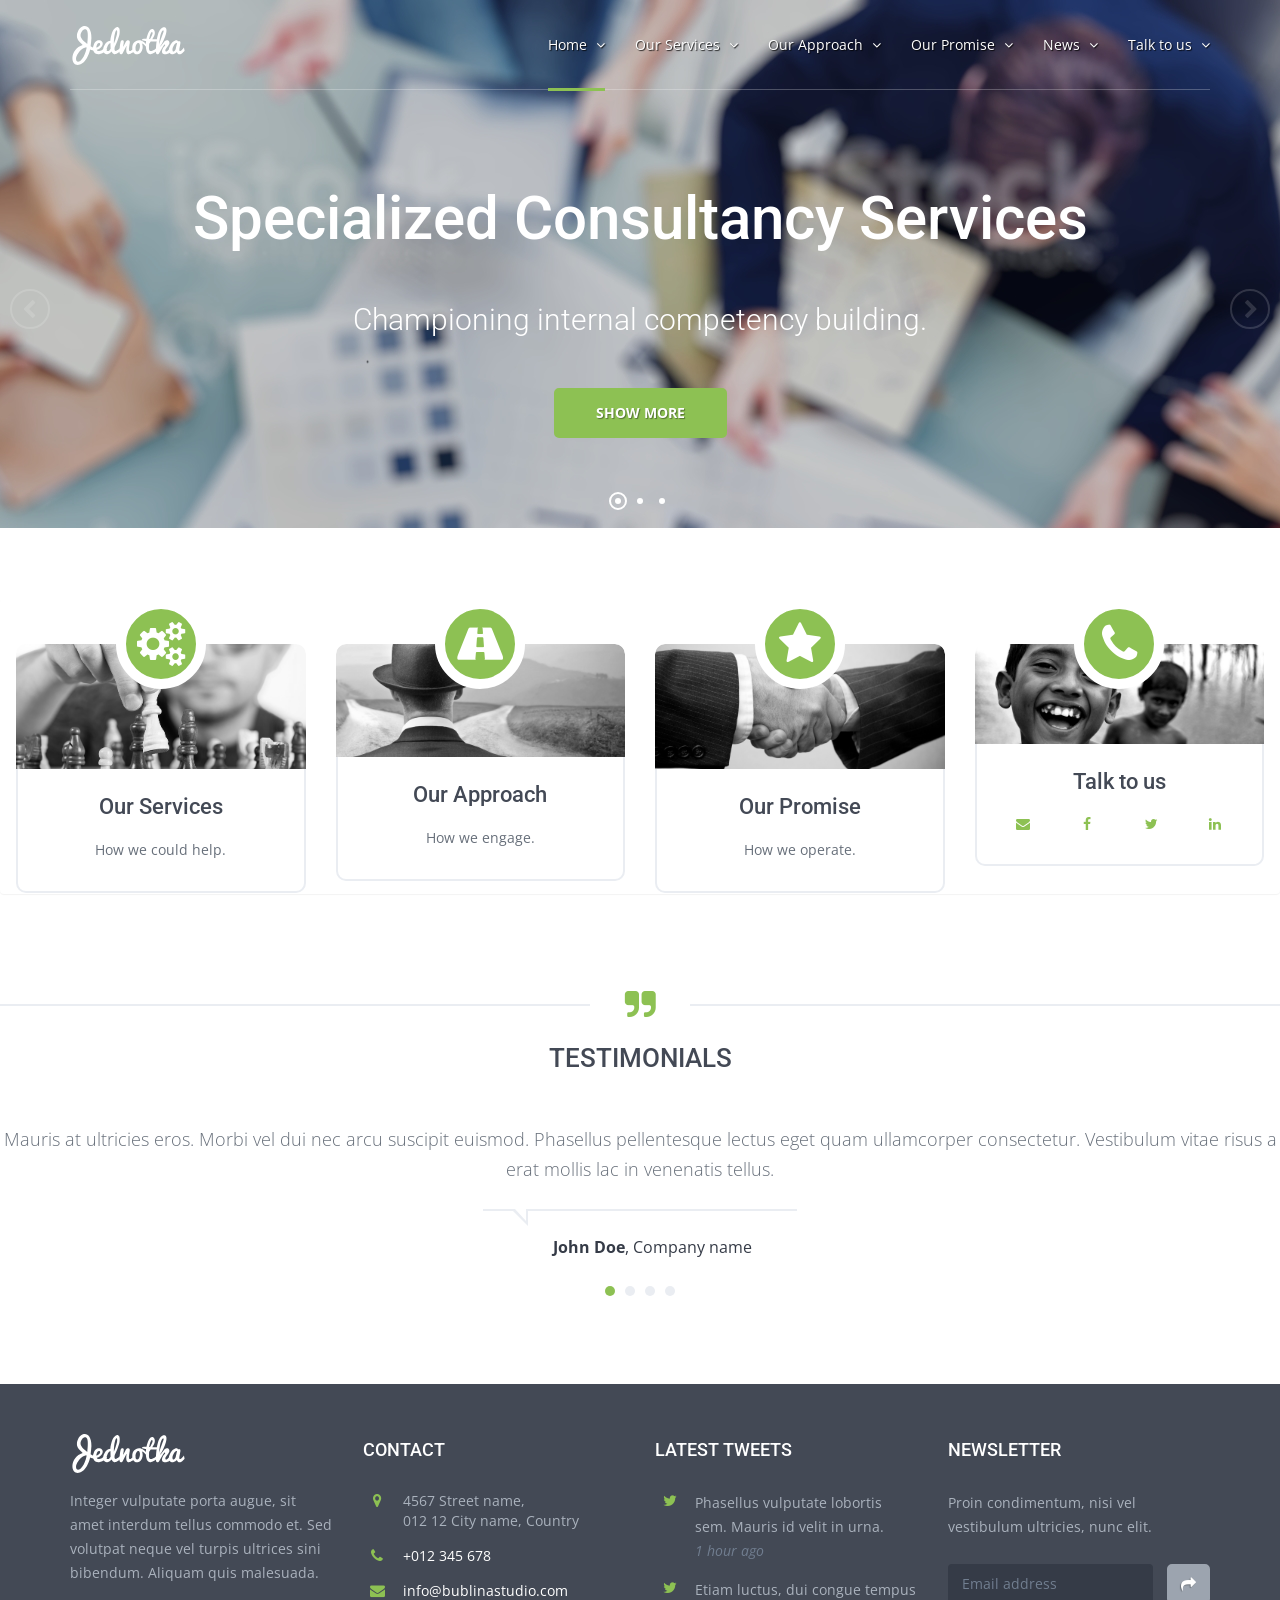
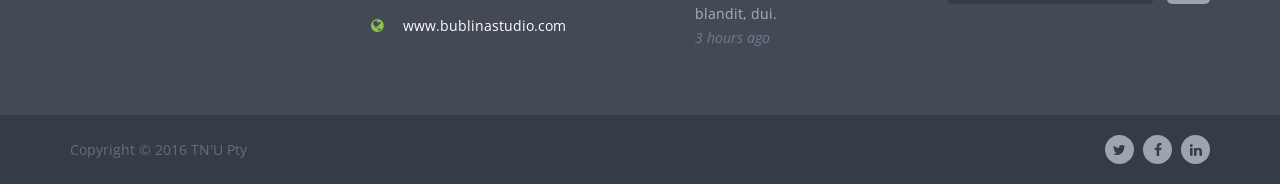
==== commit 2f216a0c: "Add images" ====
--- a/index.html
+++ b/index.html
@@ -221,11 +221,9 @@
                 <div class='row'>
                   <div class='col-lg-12 animate'>
                     <h1 class='big fadeInUp animated'>
-                      Fully responsive
-                      &amp;
-                      Retina ready
+                      Specialized Consultancy Services
                     </h1>
-                    <p class='normal fadeInUp animated'>Proin facilisis aliquam nunc quis varius.</p>
+                    <p class='normal fadeInUp animated'>Championing internal competency building.</p>
                     <a class='btn btn-contrast btn-lg fadeInRight animated' href='#'>
                       Show more
                     </a>
@@ -238,11 +236,11 @@
                 <div class='row'>
                   <div class='col-lg-12 animate'>
                     <h2 class='big fadeInLeftBig animated'>
-                      Clean, flat
+                      Delivery Frameworks
                       &amp;
-                      polished design
+                      Delivery Process
                     </h2>
-                    <p class='normal fadeInRightBig animated'>Sed felis ligula, eleifend at neque eget.</p>
+                    <p class='normal fadeInRightBig animated'>Agile, Scrum, Rup, Hybrid.</p>
                     <a class='btn btn-contrast btn-lg fadeInDownBig animated' href='#'>
                       Show more
                     </a>
@@ -254,8 +252,8 @@
               <div class='container'>
                 <div class='row'>
                   <div class='col-lg-12 animate'>
-                    <h2 class='big fadeInRightBig animated'>Based on Twitter Bootstrap</h2>
-                    <p class='normal fadeInLeftBig animated'>Nam nec tellus molestie, sollicitudin, at...</p>
+                    <h2 class='big fadeInRightBig animated'>Project Governance</h2>
+                    <p class='normal fadeInLeftBig animated'>From business case development to BAU handover</p>
                     <a class='btn btn-contrast btn-lg fadeInUpBig animated' href='#'>
                       Show more
                     </a>
@@ -279,7 +277,7 @@
                     <div class='panel-icon'>
                       <i class='fa fa-gears icon'></i>
                     </div>
-                    <div class='panel-heading'><img class="img-responsive-sm" alt="Project planning" width="768" height="300" src="http://placehold.it/768x300" /></div>
+                    <div class='panel-heading'><img class="img-responsive-sm" alt="Project planning" width="768" height="300" src="./assets/images/panels/services.jpg" /></div>
                     <div class='panel-body'>
                       <h3 class='panel-title'>Our Services</h3>
                       <p>How we could help.</p>
@@ -291,7 +289,7 @@
                     <div class='panel-icon'>
                       <i class='fa fa-road icon'></i>
                     </div>
-                    <div class='panel-heading'><img class="img-responsive-sm" alt="Easy customizable" width="768" height="300" src="http://placehold.it/768x300" /></div>
+                    <div class='panel-heading'><img class="img-responsive-sm" alt="Easy customizable" width="768" height="300" src="./assets/images/panels/approach.jpg" /></div>
                     <div class='panel-body'>
                       <h3 class='panel-title'>Our Approach</h3>
                       <p>How we engage.</p>
@@ -303,7 +301,7 @@
                     <div class='panel-icon'>
                       <i class='fa fa-star icon'></i>
                     </div>
-                    <div class='panel-heading'><img class="img-responsive-sm" alt="Fastest workers" width="768" height="300" src="http://placehold.it/768x300" /></div>
+                    <div class='panel-heading'><img class="img-responsive-sm" alt="Fastest workers" width="768" height="300" src="./assets/images/panels/promise.jpg" /></div>
                     <div class='panel-body'>
                       <h3 class='panel-title'>Our Promise</h3>
                       <p>How we operate.</p>
@@ -315,7 +313,7 @@
                     <div class='panel-icon'>
                       <i class='fa fa-phone icon'></i>
                     </div>
-                    <div class='panel-heading'><img class="img-responsive-sm" alt="Fastest workers" width="768" height="300" src="http://placehold.it/768x300" /></div>
+                    <div class='panel-heading'><img class="img-responsive-sm" alt="Fastest workers" width="768" height="300" src="./assets/images/panels/talktous.jpg" /></div>
                     <div class='panel-body'>
                       <h3 class='panel-title'>Talk to us</h3>
                       <div class='row'>
